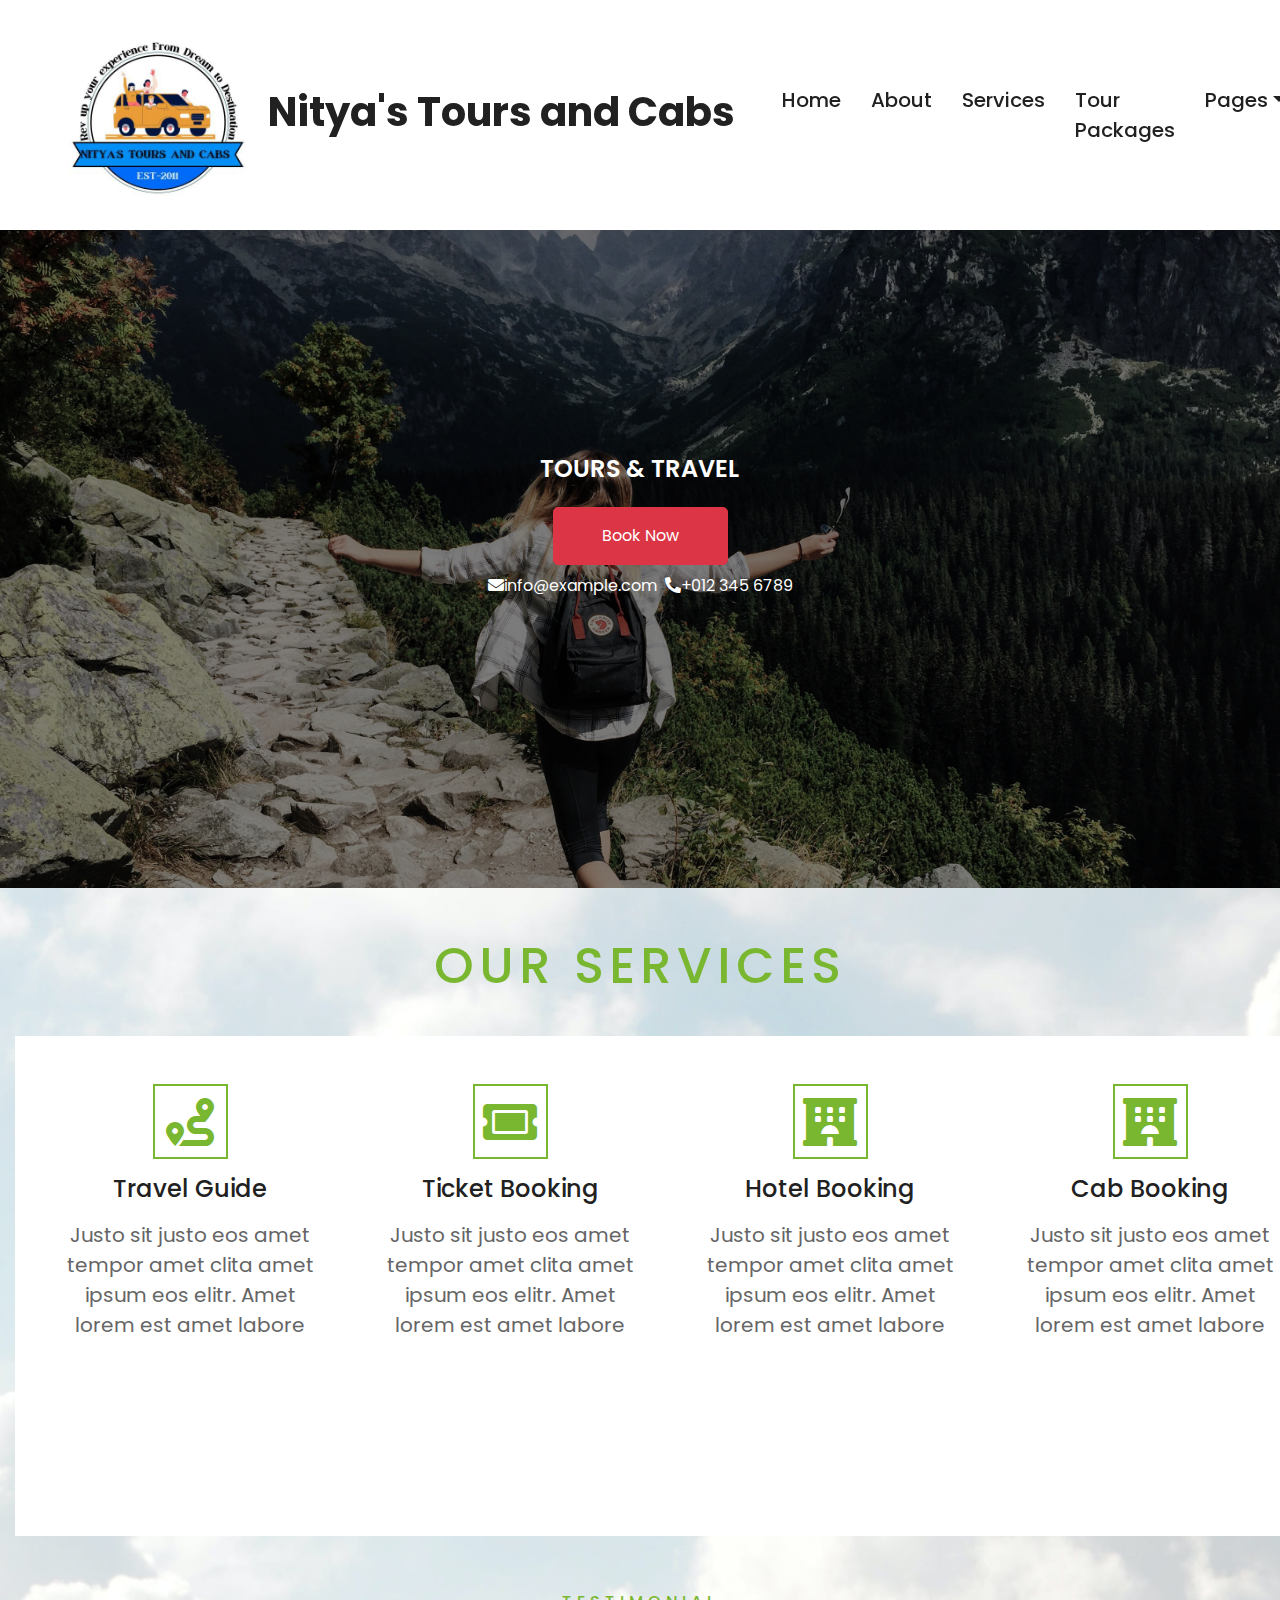
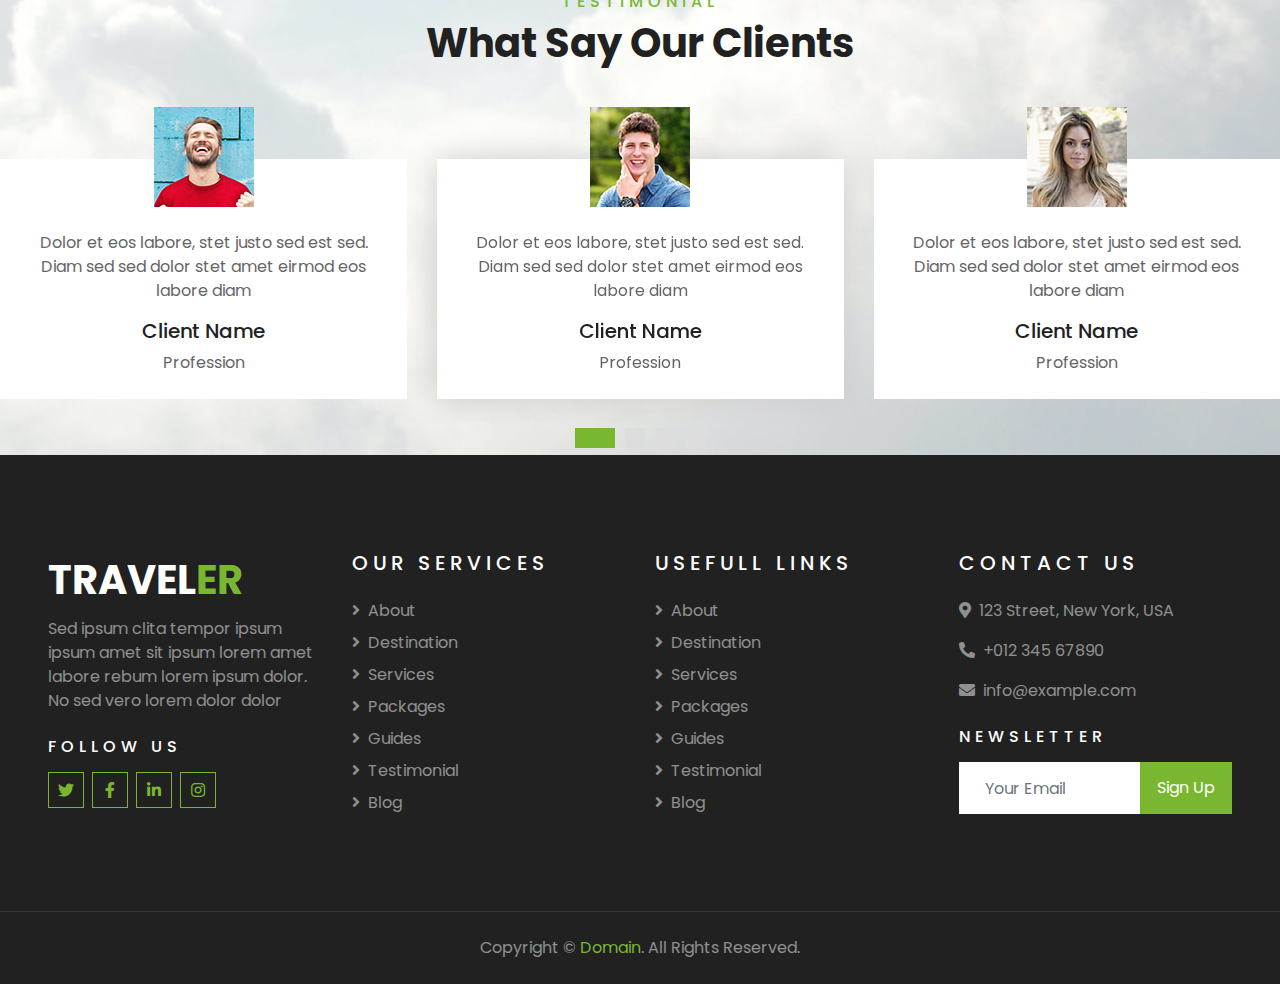
==== index.html @ 7ca75ef9 "first commit" ====
<!DOCTYPE html>
<html lang="en">

<head>
    <meta charset="utf-8">
    <title>TRAVELER - Free Travel Website Template</title>
    <meta content="width=device-width, initial-scale=1.0" name="viewport">
    <meta content="Free HTML Templates" name="keywords">
    <meta content="Free HTML Templates" name="description">

    <!-- Favicon -->
    <link href="img/favicon.ico" rel="icon">

    <!-- Google Web Fonts -->
    <link rel="preconnect" href="https://fonts.gstatic.com">
    <link href="https://fonts.googleapis.com/css2?family=Poppins:wght@400;500;600;700&display=swap" rel="stylesheet"> 

    <!-- Font Awesome -->
    <link href="https://cdnjs.cloudflare.com/ajax/libs/font-awesome/5.10.0/css/all.min.css" rel="stylesheet">

    <!-- Libraries Stylesheet -->
    <link href="lib/owlcarousel/assets/owl.carousel.min.css" rel="stylesheet">
    <link href="lib/tempusdominus/css/tempusdominus-bootstrap-4.min.css" rel="stylesheet" />

    <!-- Customized Bootstrap Stylesheet -->
    <link href="css/style.css" rel="stylesheet">
    <style>
        body {
            background-image: url('./img/bg\ 1.jpg'); /* Specify the URL of your image */
      background-size: cover; /* Cover the entire background */
      background-position: center; /* Center the background image */
      /* Optional: Set a background color as fallback */
      background-color: #f0f0f0;
        }
      </style>
    
</head>

<body>
    <!-- Topbar Start -->
  <!-- <div class="container-fluid bg-light pt-3 d-none d-lg-block">
        <div class="row">
            <div class="col-lg-6 text-center text-lg-left mb-2 mb-lg-0">
                <div class="d-inline-flex align-items-center">
                    <p><i class="fa fa-envelope"></i>&nbsp;&nbsp;info@example.com</p>
                    <p class="text-body px-3">|</p>
                    <p><i class="fa fa-phone-alt"></i>+012 345 6789</p>
                </div>
            </div>
            <div class="col-lg-6 text-center text-lg-right">
                <div class="d-inline-flex align-items-center">
                    <a class="text-primary px-3" href="">
                        <i class="fab fa-facebook-f"></i>
                    </a>
                    <a class="text-primary px-3" href="">
                        <i class="fab fa-twitter"></i>
                    </a>
                    <a class="text-primary px-3" href="">
                        <i class="fab fa-linkedin-in"></i>
                    </a>
                    <a class="text-primary px-3" href="">
                        <i class="fab fa-instagram"></i>
                    </a>
                    <a class="text-primary pl-3" href="">
                        <i class="fab fa-youtube"></i>
                    </a>
                </div>
            </div>
        </div>
    </div>-->
    <!-- Topbar End -->


    <!-- Navbar Start -->
    <div class="container-fluid position-relative nav-bar p-0">
        
        <div  style="z-index: 9;">
            <nav class="navbar navbar-expand-lg bg-light navbar-light shadow-lg py-3 py-lg-0 pl-3 pl-lg-5"  style="z-index: 9;">
                <a href="" class="navbar-brand">
                   
                    <h1 class="m-0 text-primary"><span class="text-dark"><img  src="img/nitya.jpg" width="220px" height="220px" alt="Image">Nitya's Tours and Cabs</h1>

                </a>
                <button type="button" class="navbar-toggler" data-toggle="collapse" data-target="#navbarCollapse">
                    <span class="navbar-toggler-icon"></span>
                </button>
                <div class="collapse navbar-collapse justify-content-between px-3" id="navbarCollapse">
                    <div class="navbar-nav ml-auto py-0">
                       
                        <a href="index.html" class="nav-item nav-link " style="font-size: 20px;">Home</a>

                        <a href="about.html" class="nav-item nav-link" style="font-size: 20px;">About</a>
                        <a href="service.html" class="nav-item nav-link"style="font-size: 20px;">Services</a>
                        <a href="package.html" class="nav-item nav-link"style="font-size: 20px;">Tour Packages</a>
                        <div class="nav-item dropdown">
                            <a href="#" class="nav-link dropdown-toggle" data-toggle="dropdown"style="font-size: 20px;">Pages</a>
                            <div class="dropdown-menu border-0 rounded-0 m-0">
                                <a href="blog.html" class="dropdown-item">Blog Grid</a>
                                <a href="single.html" class="dropdown-item">Blog Detail</a>
                                <a href="destination.html" class="dropdown-item">Destination</a>
                                <a href="guide.html" class="dropdown-item">Travel Guides</a>
                                <a href="testimonial.html" class="dropdown-item">Testimonial</a>
                            </div>
                        </div>
                        <a href="contact.html" class="nav-item nav-link"style="font-size: 20px;">Contact</a>
                    </div>
                </div>
            </nav>
        </div>
    </div>
    <!-- Navbar End -->


    <!-- Carousel Start -->
   
    <div id="header-carousel" class="carousel slide" data-ride="carousel">
        <div class="carousel-inner">
            <div class="carousel-item active" style="height: 700px;">
                <img class="w-100" src="img/pic abc.jpg" alt="Image">
                <div class="carousel-caption d-flex flex-column align-items-center justify-content-center">
                    <div class="p-3" style="max-width: 900px;">
                        <h4 class="text-white text-uppercase mb-md-3">Tours & Travel</h4>
                        <a href="" class="btn btn-danger py-md-3 px-md-5 mt-2" style="border-radius: 5px;">Book Now</a>
                        <p><i class="fa fa-envelope display-3"></i>info@example.com &nbsp;<i class="fa fa-phone-alt display-3A"></i>+012 345 6789</p>
                    </div>
                </div>
            </div>
        </div>
    </div>
    
    <!-- Carousel End -->


    <!-- Booking Start -->
    <!-- <div class="container-fluid booking mt-5 pb-5">
        <div class="container pb-5">
            <div class="bg-light shadow" style="padding: 30px;">
                <div class="row align-items-center" style="min-height: 60px;">
                    <div class="col-md-10">
                        <div class="row">
                            <div class="col-md-3">
                                <div class="mb-3 mb-md-0">
                                    <select class="custom-select px-4" style="height: 47px;">
                                        <option selected>Destination</option>
                                        <option value="1">Destination 1</option>
                                        <option value="2">Destination 1</option>
                                        <option value="3">Destination 1</option>
                                    </select>
                                </div>
                            </div>
                            <div class="col-md-3">
                                <div class="mb-3 mb-md-0">
                                    <div class="date" id="date1" data-target-input="nearest">
                                        <input type="text" class="form-control p-4 datetimepicker-input" placeholder="Depart Date" data-target="#date1" data-toggle="datetimepicker"/>
                                    </div>
                                </div>
                            </div>
                            <div class="col-md-3">
                                <div class="mb-3 mb-md-0">
                                    <div class="date" id="date2" data-target-input="nearest">
                                        <input type="text" class="form-control p-4 datetimepicker-input" placeholder="Return Date" data-target="#date2" data-toggle="datetimepicker"/>
                                    </div>
                                </div>
                            </div>
                            <div class="col-md-3">
                                <div class="mb-3 mb-md-0">
                                    <select class="custom-select px-4" style="height: 47px;">
                                        <option selected>Duration</option>
                                        <option value="1">Duration 1</option>
                                        <option value="2">Duration 1</option>
                                        <option value="3">Duration 1</option>
                                    </select>
                                </div>
                            </div>
                        </div>
                    </div>
                    <div class="col-md-2">
                        <button class="btn btn-primary btn-block" type="submit" style="height: 47px; margin-top: -2px;">Submit</button>
                    </div>
                </div>
            </div>
        </div>
    </div> -->
    <!-- Booking End -->


    <!-- About Start -->
    <!-- <div class="container-fluid py-5">
        <div class="container pt-5">
            <div class="row">
                <div class="col-lg-6" style="min-height: 500px;">
                    <div class="position-relative h-100">
                        <img class="position-absolute w-100 h-100" src="img/about.jpg" style="object-fit: cover;">
                    </div>
                </div>
                <div class="col-lg-6 pt-5 pb-lg-5">
                    <div class="about-text bg-white p-4 p-lg-5 my-lg-5">
                        <h6 class="text-primary text-uppercase" style="letter-spacing: 5px;">About Us</h6>
                        <h1 class="mb-3">We Provide Best Tour Packages In Your Budget</h1>
                        <p>Dolores lorem lorem ipsum sit et ipsum. Sadip sea amet diam dolore sed et. Sit rebum labore sit sit ut vero no sit. Et elitr stet dolor sed sit et sed ipsum et kasd ut. Erat duo eos et erat sed diam duo</p>
                        <div class="row mb-4">
                            <div class="col-6">
                                <img class="img-fluid" src="img/about-1.jpg" alt="">
                            </div>
                            <div class="col-6">
                                <img class="img-fluid" src="img/about-2.jpg" alt="">
                            </div>
                        </div>
                        <a href="" class="btn btn-primary mt-1">Book Now</a>
                    </div>
                </div>
            </div>
        </div>
    </div> -->
    <!-- About End -->


    <!-- Feature Start -->
    <!-- <div class="container-fluid pb-5">
        <div class="container pb-5">
            <div class="row">
                <div class="col-md-4">
                    <div class="d-flex mb-4 mb-lg-0">
                        <div class="d-flex flex-shrink-0 align-items-center justify-content-center bg-primary mr-3" style="height: 100px; width: 100px;">
                            <i class="fa fa-2x fa-money-check-alt text-white"></i>
                        </div>
                        <div class="d-flex flex-column">
                            <h5 class="">Competitive Pricing</h5>
                            <p class="m-0">Magna sit magna dolor duo dolor labore rebum amet elitr est diam sea</p>
                        </div>
                    </div>
                </div>
                <div class="col-md-4">
                    <div class="d-flex mb-4 mb-lg-0">
                        <div class="d-flex flex-shrink-0 align-items-center justify-content-center bg-primary mr-3" style="height: 100px; width: 100px;">
                            <i class="fa fa-2x fa-award text-white"></i>
                        </div>
                        <div class="d-flex flex-column">
                            <h5 class="">Best Services</h5>
                            <p class="m-0">Magna sit magna dolor duo dolor labore rebum amet elitr est diam sea</p>
                        </div>
                    </div>
                </div>
                <div class="col-md-4">
                    <div class="d-flex mb-4 mb-lg-0">
                        <div class="d-flex flex-shrink-0 align-items-center justify-content-center bg-primary mr-3" style="height: 100px; width: 100px;">
                            <i class="fa fa-2x fa-globe text-white"></i>
                        </div>
                        <div class="d-flex flex-column">
                            <h5 class="">Worldwide Coverage</h5>
                            <p class="m-0">Magna sit magna dolor duo dolor labore rebum amet elitr est diam sea</p>
                        </div>
                    </div>
                </div>
            </div>
        </div>
    </div> -->
    <!-- Feature End -->


    <!-- Destination Start -->
    

    <div class="container-fluid py-5">
        <div class="text-center mb-3 pb-3">
            <h6 class="text-primary text-uppercase" style="letter-spacing: 5px; font-size: 50px;">Our Services</h6>
        </div>
        <div class="row">
            <!-- Services Content Here -->
            <div class="col-lg-3 col-md-6 mb-2">
                <div class="service-item bg-white text-center mb-0 py-5 px-5" style="width: 350px; height: 500px;">
    
                
                    <i class="fa fa-route mx-auto mb-3" style="font-size: 48px;"></i>
                    <h5 class="mb-3" style="font-size: 24px;">Travel Guide</h5>
                    <p class="m-0" style="font-size: 20px;">Justo sit justo eos amet tempor amet clita amet ipsum eos elitr. Amet lorem est amet labore</p>
                </div>
            </div>
            
            
            <div class="col-lg-3 col-md-6 mb-2">
                <div class="service-item bg-white text-center mb-0 py-5 px-5" style="width: 350px; height: 500px;">
                    <i class="fa fa-2x fa-ticket-alt mx-auto mb-3"style="font-size: 48px;"></i>
                    <h5 class="mb-3" style="font-size: 24px;">Ticket Booking</h5>
    
                    <p class="m-0"style="font-size: 20px;">Justo sit justo eos amet tempor amet clita amet ipsum eos elitr. Amet lorem est amet labore</p>
                </div>
            </div>
            <div class="col-lg-3 col-md-6 mb-2">
                <div class="service-item bg-white text-center mb-0 py-5 px-5" style="width: 350px; height: 500px;">
                    <i class="fa fa-2x fa-hotel mx-auto mb-3"style="font-size: 48px;"></i>
                    <h5 class="mb-3" style="font-size: 24px;">Hotel Booking</h5>
                    <p class="m-0"style="font-size: 20px;">Justo sit justo eos amet tempor amet clita amet ipsum eos elitr. Amet lorem est amet labore</p>
                </div>
            </div>
            <div class="col-lg-3 col-md-6 mb-2">
                <div class="service-item bg-white text-center mb-0 py-5 px-5" style="width: 350px; height: 500px;">
                    <i class="fa fa-2x fa-hotel mx-auto mb-3"style="font-size: 48px;"></i>
                    <h5 class="mb-3"style="font-size: 24px;">Cab Booking</h5>
                    <p class="m-0"style="font-size: 20px;">Justo sit justo eos amet tempor amet clita amet ipsum eos elitr. Amet lorem est amet labore</p>
                </div>
            </div>
        </div>
    </div>
    
  
    
    <!-- Service End -->


    <!-- Packages Start -->
    <!-- <div class="container-fluid py-5">
        <div class="container pt-5 pb-3">
            <div class="text-center mb-3 pb-3">
                <h6 class="text-primary text-uppercase" style="letter-spacing: 5px;">Packages</h6>
                <h1>Pefect Tour Packages</h1>
            </div>
            <div class="row">
                <div class="col-lg-4 col-md-6 mb-4">
                    <div class="package-item bg-white mb-2">
                        <img class="img-fluid" src="img/package-1.jpg" alt="">
                        <div class="p-4">
                            <div class="d-flex justify-content-between mb-3">
                                <small class="m-0"><i class="fa fa-map-marker-alt text-primary mr-2"></i>Thailand</small>
                                <small class="m-0"><i class="fa fa-calendar-alt text-primary mr-2"></i>3 days</small>
                                <small class="m-0"><i class="fa fa-user text-primary mr-2"></i>2 Person</small>
                            </div>
                            <a class="h5 text-decoration-none" href="">Discover amazing places of the world with us</a>
                            <div class="border-top mt-4 pt-4">
                                <div class="d-flex justify-content-between">
                                    <h6 class="m-0"><i class="fa fa-star text-primary mr-2"></i>4.5 <small>(250)</small></h6>
                                    <h5 class="m-0">$350</h5>
                                </div>
                            </div>
                        </div>
                    </div>
                </div>
                <div class="col-lg-4 col-md-6 mb-4">
                    <div class="package-item bg-white mb-2">
                        <img class="img-fluid" src="img/package-2.jpg" alt="">
                        <div class="p-4">
                            <div class="d-flex justify-content-between mb-3">
                                <small class="m-0"><i class="fa fa-map-marker-alt text-primary mr-2"></i>Thailand</small>
                                <small class="m-0"><i class="fa fa-calendar-alt text-primary mr-2"></i>3 days</small>
                                <small class="m-0"><i class="fa fa-user text-primary mr-2"></i>2 Person</small>
                            </div>
                            <a class="h5 text-decoration-none" href="">Discover amazing places of the world with us</a>
                            <div class="border-top mt-4 pt-4">
                                <div class="d-flex justify-content-between">
                                    <h6 class="m-0"><i class="fa fa-star text-primary mr-2"></i>4.5 <small>(250)</small></h6>
                                    <h5 class="m-0">$350</h5>
                                </div>
                            </div>
                        </div>
                    </div>
                </div>
                <div class="col-lg-4 col-md-6 mb-4">
                    <div class="package-item bg-white mb-2">
                        <img class="img-fluid" src="img/package-3.jpg" alt="">
                        <div class="p-4">
                            <div class="d-flex justify-content-between mb-3">
                                <small class="m-0"><i class="fa fa-map-marker-alt text-primary mr-2"></i>Thailand</small>
                                <small class="m-0"><i class="fa fa-calendar-alt text-primary mr-2"></i>3 days</small>
                                <small class="m-0"><i class="fa fa-user text-primary mr-2"></i>2 Person</small>
                            </div>
                            <a class="h5 text-decoration-none" href="">Discover amazing places of the world with us</a>
                            <div class="border-top mt-4 pt-4">
                                <div class="d-flex justify-content-between">
                                    <h6 class="m-0"><i class="fa fa-star text-primary mr-2"></i>4.5 <small>(250)</small></h6>
                                    <h5 class="m-0">$350</h5>
                                </div>
                            </div>
                        </div>
                    </div>
                </div>
                <div class="col-lg-4 col-md-6 mb-4">
                    <div class="package-item bg-white mb-2">
                        <img class="img-fluid" src="img/package-4.jpg" alt="">
                        <div class="p-4">
                            <div class="d-flex justify-content-between mb-3">
                                <small class="m-0"><i class="fa fa-map-marker-alt text-primary mr-2"></i>Thailand</small>
                                <small class="m-0"><i class="fa fa-calendar-alt text-primary mr-2"></i>3 days</small>
                                <small class="m-0"><i class="fa fa-user text-primary mr-2"></i>2 Person</small>
                            </div>
                            <a class="h5 text-decoration-none" href="">Discover amazing places of the world with us</a>
                            <div class="border-top mt-4 pt-4">
                                <div class="d-flex justify-content-between">
                                    <h6 class="m-0"><i class="fa fa-star text-primary mr-2"></i>4.5 <small>(250)</small></h6>
                                    <h5 class="m-0">$350</h5>
                                </div>
                            </div>
                        </div>
                    </div>
                </div>
                <div class="col-lg-4 col-md-6 mb-4">
                    <div class="package-item bg-white mb-2">
                        <img class="img-fluid" src="img/package-5.jpg" alt="">
                        <div class="p-4">
                            <div class="d-flex justify-content-between mb-3">
                                <small class="m-0"><i class="fa fa-map-marker-alt text-primary mr-2"></i>Thailand</small>
                                <small class="m-0"><i class="fa fa-calendar-alt text-primary mr-2"></i>3 days</small>
                                <small class="m-0"><i class="fa fa-user text-primary mr-2"></i>2 Person</small>
                            </div>
                            <a class="h5 text-decoration-none" href="">Discover amazing places of the world with us</a>
                            <div class="border-top mt-4 pt-4">
                                <div class="d-flex justify-content-between">
                                    <h6 class="m-0"><i class="fa fa-star text-primary mr-2"></i>4.5 <small>(250)</small></h6>
                                    <h5 class="m-0">$350</h5>
                                </div>
                            </div>
                        </div>
                    </div>
                </div>
                <div class="col-lg-4 col-md-6 mb-4">
                    <div class="package-item bg-white mb-2">
                        <img class="img-fluid" src="img/package-6.jpg" alt="">
                        <div class="p-4">
                            <div class="d-flex justify-content-between mb-3">
                                <small class="m-0"><i class="fa fa-map-marker-alt text-primary mr-2"></i>Thailand</small>
                                <small class="m-0"><i class="fa fa-calendar-alt text-primary mr-2"></i>3 days</small>
                                <small class="m-0"><i class="fa fa-user text-primary mr-2"></i>2 Person</small>
                            </div>
                            <a class="h5 text-decoration-none" href="">Discover amazing places of the world with us</a>
                            <div class="border-top mt-4 pt-4">
                                <div class="d-flex justify-content-between">
                                    <h6 class="m-0"><i class="fa fa-star text-primary mr-2"></i>4.5 <small>(250)</small></h6>
                                    <h5 class="m-0">$350</h5>
                                </div>
                            </div>
                        </div>
                    </div>
                </div>
            </div>
        </div>
    </div> -->
    <!-- Packages End -->


    <!-- Registration Start -->
    <!-- <div class="container-fluid bg-registration py-5" style="margin: 90px 0;">
        <div class="container py-5">
            <div class="row align-items-center">
                <div class="col-lg-7 mb-5 mb-lg-0">
                    <div class="mb-4">
                        <h6 class="text-primary text-uppercase" style="letter-spacing: 5px;">Mega Offer</h6>
                        <h1 class="text-white"><span class="text-primary">30% OFF</span> For Honeymoon</h1>
                    </div>
                    <p class="text-white">Invidunt lorem justo sanctus clita. Erat lorem labore ea, justo dolor lorem ipsum ut sed eos,
                        ipsum et dolor kasd sit ea justo. Erat justo sed sed diam. Ea et erat ut sed diam sea ipsum est
                        dolor</p>
                    <ul class="list-inline text-white m-0">
                        <li class="py-2"><i class="fa fa-check text-primary mr-3"></i>Labore eos amet dolor amet diam</li>
                        <li class="py-2"><i class="fa fa-check text-primary mr-3"></i>Etsea et sit dolor amet ipsum</li>
                        <li class="py-2"><i class="fa fa-check text-primary mr-3"></i>Diam dolor diam elitripsum vero.</li>
                    </ul>
                </div>
                <div class="col-lg-5">
                    <div class="card border-0">
                        <div class="card-header bg-primary text-center p-4">
                            <h1 class="text-white m-0">Sign Up Now</h1>
                        </div>
                        <div class="card-body rounded-bottom bg-white p-5">
                            <form>
                                <div class="form-group">
                                    <input type="text" class="form-control p-4" placeholder="Your name" required="required" />
                                </div>
                                <div class="form-group">
                                    <input type="email" class="form-control p-4" placeholder="Your email" required="required" />
                                </div>
                                <div class="form-group">
                                    <select class="custom-select px-4" style="height: 47px;">
                                        <option selected>Select a destination</option>
                                        <option value="1">destination 1</option>
                                        <option value="2">destination 1</option>
                                        <option value="3">destination 1</option>
                                    </select>
                                </div>
                                <div>
                                    <button class="btn btn-primary btn-block py-3" type="submit">Sign Up Now</button>
                                </div>
                            </form>
                        </div>
                    </div>
                </div>
            </div>
        </div>
    </div> -->
    <!-- Registration End -->


    <!-- Team Start -->
    <!-- <div class="container-fluid py-5">
        <div class="container pt-5 pb-3">
            <div class="text-center mb-3 pb-3">
                <h6 class="text-primary text-uppercase" style="letter-spacing: 5px;">Guides</h6>
                <h1>Our Travel Guides</h1>
            </div>
            <div class="row">
                <div class="col-lg-3 col-md-4 col-sm-6 pb-2">
                    <div class="team-item bg-white mb-4">
                        <div class="team-img position-relative overflow-hidden">
                            <img class="img-fluid w-100" src="img/team-1.jpg" alt="">
                            <div class="team-social">
                                <a class="btn btn-outline-primary btn-square" href=""><i class="fab fa-twitter"></i></a>
                                <a class="btn btn-outline-primary btn-square" href=""><i class="fab fa-facebook-f"></i></a>
                                <a class="btn btn-outline-primary btn-square" href=""><i class="fab fa-instagram"></i></a>
                                <a class="btn btn-outline-primary btn-square" href=""><i class="fab fa-linkedin-in"></i></a>
                            </div>
                        </div>
                        <div class="text-center py-4">
                            <h5 class="text-truncate">Guide Name</h5>
                            <p class="m-0">Designation</p>
                        </div>
                    </div>
                </div>
                <div class="col-lg-3 col-md-4 col-sm-6 pb-2">
                    <div class="team-item bg-white mb-4">
                        <div class="team-img position-relative overflow-hidden">
                            <img class="img-fluid w-100" src="img/team-2.jpg" alt="">
                            <div class="team-social">
                                <a class="btn btn-outline-primary btn-square" href=""><i class="fab fa-twitter"></i></a>
                                <a class="btn btn-outline-primary btn-square" href=""><i class="fab fa-facebook-f"></i></a>
                                <a class="btn btn-outline-primary btn-square" href=""><i class="fab fa-instagram"></i></a>
                                <a class="btn btn-outline-primary btn-square" href=""><i class="fab fa-linkedin-in"></i></a>
                            </div>
                        </div>
                        <div class="text-center py-4">
                            <h5 class="text-truncate">Guide Name</h5>
                            <p class="m-0">Designation</p>
                        </div>
                    </div>
                </div>
                <div class="col-lg-3 col-md-4 col-sm-6 pb-2">
                    <div class="team-item bg-white mb-4">
                        <div class="team-img position-relative overflow-hidden">
                            <img class="img-fluid w-100" src="img/team-3.jpg" alt="">
                            <div class="team-social">
                                <a class="btn btn-outline-primary btn-square" href=""><i class="fab fa-twitter"></i></a>
                                <a class="btn btn-outline-primary btn-square" href=""><i class="fab fa-facebook-f"></i></a>
                                <a class="btn btn-outline-primary btn-square" href=""><i class="fab fa-instagram"></i></a>
                                <a class="btn btn-outline-primary btn-square" href=""><i class="fab fa-linkedin-in"></i></a>
                            </div>
                        </div>
                        <div class="text-center py-4">
                            <h5 class="text-truncate">Guide Name</h5>
                            <p class="m-0">Designation</p>
                        </div>
                    </div>
                </div>
                <div class="col-lg-3 col-md-4 col-sm-6 pb-2">
                    <div class="team-item bg-white mb-4">
                        <div class="team-img position-relative overflow-hidden">
                            <img class="img-fluid w-100" src="img/team-4.jpg" alt="">
                            <div class="team-social">
                                <a class="btn btn-outline-primary btn-square" href=""><i class="fab fa-twitter"></i></a>
                                <a class="btn btn-outline-primary btn-square" href=""><i class="fab fa-facebook-f"></i></a>
                                <a class="btn btn-outline-primary btn-square" href=""><i class="fab fa-instagram"></i></a>
                                <a class="btn btn-outline-primary btn-square" href=""><i class="fab fa-linkedin-in"></i></a>
                            </div>
                        </div>
                        <div class="text-center py-4">
                            <h5 class="text-truncate">Guide Name</h5>
                            <p class="m-0">Designation</p>
                        </div>
                    </div>
                </div>
            </div>
        </div>
    </div> -->
    <!-- Team End -->


    <!-- Testimonial Start -->
    <div class="text-center mb-3 pb-3">
        <h6 class="text-primary text-uppercase" style="letter-spacing: 5px;">Testimonial</h6>
        <h1>What Say Our Clients</h1>
    </div>
    <div class="owl-carousel testimonial-carousel">
        <div class="text-center pb-4">
            <img class="img-fluid mx-auto" src="img/testimonial-1.jpg" style="width: 100px; height: 100px;" >
            <div class="testimonial-text bg-white p-4 mt-n5">
                <p class="mt-5">Dolor et eos labore, stet justo sed est sed. Diam sed sed dolor stet amet eirmod eos labore diam
                </p>
                <h5 class="text-truncate">Client Name</h5>
                <span>Profession</span>
            </div>
        </div>
        <div class="text-center">
            <img class="img-fluid mx-auto" src="img/testimonial-2.jpg" style="width: 100px; height: 100px;" >
            <div class="testimonial-text bg-white p-4 mt-n5">
                <p class="mt-5">Dolor et eos labore, stet justo sed est sed. Diam sed sed dolor stet amet eirmod eos labore diam
                </p>
                <h5 class="text-truncate">Client Name</h5>
                <span>Profession</span>
            </div>
        </div>
        <div class="text-center">
            <img class="img-fluid mx-auto" src="img/testimonial-3.jpg" style="width: 100px; height: 100px;" >
            <div class="testimonial-text bg-white p-4 mt-n5">
                <p class="mt-5">Dolor et eos labore, stet justo sed est sed. Diam sed sed dolor stet amet eirmod eos labore diam
                </p>
                <h5 class="text-truncate">Client Name</h5>
                <span>Profession</span>
            </div>
        </div>
        <div class="text-center">
            <img class="img-fluid mx-auto" src="img/testimonial-4.jpg" style="width: 100px; height: 100px;" >
            <div class="testimonial-text bg-white p-4 mt-n5">
                <p class="mt-5">Dolor et eos labore, stet justo sed est sed. Diam sed sed dolor stet amet eirmod eos labore diam
                </p>
                <h5 class="text-truncate">Client Name</h5>
                <span>Profession</span>
            </div>
        </div>
    </div>
    
    <!-- Testimonial End -->


    <!-- Blog Start -->
    <!-- <div class="container-fluid py-5">
        <div class="container pt-5 pb-3">
            <div class="text-center mb-3 pb-3">
                <h6 class="text-primary text-uppercase" style="letter-spacing: 5px;">Our Blog</h6>
                <h1>Latest From Our Blog</h1>
            </div>
            <div class="row pb-3">
                <div class="col-lg-4 col-md-6 mb-4 pb-2">
                    <div class="blog-item">
                        <div class="position-relative">
                            <img class="img-fluid w-100" src="img/blog-1.jpg" alt="">
                            <div class="blog-date">
                                <h6 class="font-weight-bold mb-n1">01</h6>
                                <small class="text-white text-uppercase">Jan</small>
                            </div>
                        </div>
                        <div class="bg-white p-4">
                            <div class="d-flex mb-2">
                                <a class="text-primary text-uppercase text-decoration-none" href="">Admin</a>
                                <span class="text-primary px-2">|</span>
                                <a class="text-primary text-uppercase text-decoration-none" href="">Tours & Travel</a>
                            </div>
                            <a class="h5 m-0 text-decoration-none" href="">Dolor justo sea kasd lorem clita justo diam amet</a>
                        </div>
                    </div>
                </div>
                <div class="col-lg-4 col-md-6 mb-4 pb-2">
                    <div class="blog-item">
                        <div class="position-relative">
                            <img class="img-fluid w-100" src="img/blog-2.jpg" alt="">
                            <div class="blog-date">
                                <h6 class="font-weight-bold mb-n1">01</h6>
                                <small class="text-white text-uppercase">Jan</small>
                            </div>
                        </div>
                        <div class="bg-white p-4">
                            <div class="d-flex mb-2">
                                <a class="text-primary text-uppercase text-decoration-none" href="">Admin</a>
                                <span class="text-primary px-2">|</span>
                                <a class="text-primary text-uppercase text-decoration-none" href="">Tours & Travel</a>
                            </div>
                            <a class="h5 m-0 text-decoration-none" href="">Dolor justo sea kasd lorem clita justo diam amet</a>
                        </div>
                    </div>
                </div>
                <div class="col-lg-4 col-md-6 mb-4 pb-2">
                    <div class="blog-item">
                        <div class="position-relative">
                            <img class="img-fluid w-100" src="img/blog-3.jpg" alt="">
                            <div class="blog-date">
                                <h6 class="font-weight-bold mb-n1">01</h6>
                                <small class="text-white text-uppercase">Jan</small>
                            </div>
                        </div>
                        <div class="bg-white p-4">
                            <div class="d-flex mb-2">
                                <a class="text-primary text-uppercase text-decoration-none" href="">Admin</a>
                                <span class="text-primary px-2">|</span>
                                <a class="text-primary text-uppercase text-decoration-none" href="">Tours & Travel</a>
                            </div>
                            <a class="h5 m-0 text-decoration-none" href="">Dolor justo sea kasd lorem clita justo diam amet</a>
                        </div>
                    </div>
                </div>
            </div>
        </div>
    </div> -->
    <!-- Blog End -->


    <!-- Footer Start -->
    <div class="container-fluid bg-dark text-white-50 py-5 px-sm-3 px-lg-5 ">
        <div class="row pt-5">
            <div class="col-lg-3 col-md-6 mb-5">
                <a href="" class="navbar-brand">
                    <h1 class="text-primary"><span class="text-white">TRAVEL</span>ER</h1>
                </a>
                <p>Sed ipsum clita tempor ipsum ipsum amet sit ipsum lorem amet labore rebum lorem ipsum dolor. No sed vero lorem dolor dolor</p>
                <h6 class="text-white text-uppercase mt-4 mb-3" style="letter-spacing: 5px;">Follow Us</h6>
                <div class="d-flex justify-content-start">
                    <a class="btn btn-outline-primary btn-square mr-2" href="#"><i class="fab fa-twitter"></i></a>
                    <a class="btn btn-outline-primary btn-square mr-2" href="#"><i class="fab fa-facebook-f"></i></a>
                    <a class="btn btn-outline-primary btn-square mr-2" href="#"><i class="fab fa-linkedin-in"></i></a>
                    <a class="btn btn-outline-primary btn-square" href="#"><i class="fab fa-instagram"></i></a>
                </div>
            </div>
            <div class="col-lg-3 col-md-6 mb-5">
                <h5 class="text-white text-uppercase mb-4" style="letter-spacing: 5px;">Our Services</h5>
                <div class="d-flex flex-column justify-content-start">
                    <a class="text-white-50 mb-2" href="#"><i class="fa fa-angle-right mr-2"></i>About</a>
                    <a class="text-white-50 mb-2" href="#"><i class="fa fa-angle-right mr-2"></i>Destination</a>
                    <a class="text-white-50 mb-2" href="#"><i class="fa fa-angle-right mr-2"></i>Services</a>
                    <a class="text-white-50 mb-2" href="#"><i class="fa fa-angle-right mr-2"></i>Packages</a>
                    <a class="text-white-50 mb-2" href="#"><i class="fa fa-angle-right mr-2"></i>Guides</a>
                    <a class="text-white-50 mb-2" href="#"><i class="fa fa-angle-right mr-2"></i>Testimonial</a>
                    <a class="text-white-50" href="#"><i class="fa fa-angle-right mr-2"></i>Blog</a>
                </div>
            </div>
            <div class="col-lg-3 col-md-6 mb-5">
                <h5 class="text-white text-uppercase mb-4" style="letter-spacing: 5px;">Usefull Links</h5>
                <div class="d-flex flex-column justify-content-start">
                    <a class="text-white-50 mb-2" href="#"><i class="fa fa-angle-right mr-2"></i>About</a>
                    <a class="text-white-50 mb-2" href="#"><i class="fa fa-angle-right mr-2"></i>Destination</a>
                    <a class="text-white-50 mb-2" href="#"><i class="fa fa-angle-right mr-2"></i>Services</a>
                    <a class="text-white-50 mb-2" href="#"><i class="fa fa-angle-right mr-2"></i>Packages</a>
                    <a class="text-white-50 mb-2" href="#"><i class="fa fa-angle-right mr-2"></i>Guides</a>
                    <a class="text-white-50 mb-2" href="#"><i class="fa fa-angle-right mr-2"></i>Testimonial</a>
                    <a class="text-white-50" href="#"><i class="fa fa-angle-right mr-2"></i>Blog</a>
                </div>
            </div>
            <div class="col-lg-3 col-md-6 mb-5">
                <h5 class="text-white text-uppercase mb-4" style="letter-spacing: 5px;">Contact Us</h5>
                <p><i class="fa fa-map-marker-alt mr-2"></i>123 Street, New York, USA</p>
                <p><i class="fa fa-phone-alt mr-2"></i>+012 345 67890</p>
                <p><i class="fa fa-envelope mr-2"></i>info@example.com</p>
                <h6 class="text-white text-uppercase mt-4 mb-3" style="letter-spacing: 5px;">Newsletter</h6>
                <div class="w-100">
                    <div class="input-group">
                        <input type="text" class="form-control border-light" style="padding: 25px;" placeholder="Your Email">
                        <div class="input-group-append">
                            <button class="btn btn-primary px-3">Sign Up</button>
                        </div>
                    </div>
                </div>
            </div>
        </div>
    </div>
    <div class="container-fluid bg-dark text-white border-top py-4 px-sm-3 px-md-5" style="border-color: rgba(256, 256, 256, .1) !important;">
        <div class="row">
            <div class="col-lg-12 text-center text-md-left mb-3 mb-md-0">
                <p class="m-0 text-white-50 text-center">Copyright &copy; <a href="#">Domain</a>. All Rights Reserved.</a>
                </p>
            </div>
            <!-- <div class="col-lg-6 text-center text-md-right">
                <p class="m-0 text-white-50">Designed by <a href="https://htmlcodex.com">RKC</a>
                </p>
            </div> -->
        </div>
    </div>
    <!-- Footer End -->


    <!-- Back to Top -->
    <a href="#" class="btn btn-lg btn-primary btn-lg-square back-to-top"><i class="fa fa-angle-double-up"></i></a>


    <!-- JavaScript Libraries -->
    <script src="https://code.jquery.com/jquery-3.4.1.min.js"></script>
    <script src="https://stackpath.bootstrapcdn.com/bootstrap/4.4.1/js/bootstrap.bundle.min.js"></script>
    <script src="lib/easing/easing.min.js"></script>
    <script src="lib/owlcarousel/owl.carousel.min.js"></script>
    <script src="lib/tempusdominus/js/moment.min.js"></script>
    <script src="lib/tempusdominus/js/moment-timezone.min.js"></script>
    <script src="lib/tempusdominus/js/tempusdominus-bootstrap-4.min.js"></script>

    <!-- Contact Javascript File -->
    <script src="mail/jqBootstrapValidation.min.js"></script>
    <script src="mail/contact.js"></script>

    <!-- Template Javascript -->
    <script src="js/main.js"></script>
</body>

</html>
---- css/style.css ----
/******* Bootstrap Theming ********/
/*!
 * Bootstrap v4.5.3 (https://getbootstrap.com/)
 * Copyright 2011-2020 The Bootstrap Authors
 * Copyright 2011-2020 Twitter, Inc.
 * Licensed under MIT (https://github.com/twbs/bootstrap/blob/main/LICENSE)
 */
:root {
  --blue: #007bff;
  --indigo: #6610f2;
  --purple: #6f42c1;
  --pink: #e83e8c;
  --red: #dc3545;
  --orange: #fd7e14;
  --yellow: #ffc107;
  --green: #28a745;
  --teal: #20c997;
  --cyan: #17a2b8;
  --white: #fff;
  --gray: #6c757d;
  --gray-dark: #343a40;
  --primary: #7AB730;
  --secondary: #f4faec;
  --success: #28a745;
  --info: #17a2b8;
  --warning: #ffc107;
  --danger: #dc3545;
  --light: #FFFFFF;
  --dark: #212121;
  --breakpoint-xs: 0;
  --breakpoint-sm: 576px;
  --breakpoint-md: 768px;
  --breakpoint-lg: 992px;
  --breakpoint-xl: 1200px;
  --font-family-sans-serif: "Poppins", sans-serif;
  --font-family-monospace: SFMono-Regular, Menlo, Monaco, Consolas, "Liberation Mono", "Courier New", monospace;
}

*,
*::before,
*::after {
  box-sizing: border-box;
}

html {
  font-family: sans-serif;
  line-height: 1.15;
  -webkit-text-size-adjust: 100%;
  -webkit-tap-highlight-color: rgba(0, 0, 0, 0);
}

article, aside, figcaption, figure, footer, header, hgroup, main, nav, section {
  display: block;
}

body {
  margin: 0;
  font-family: "Poppins", sans-serif;
  font-size: 1rem;
  font-weight: 400;
  line-height: 1.5;
  color: #656565;
  text-align: left;
  background-color: #F3F3F3;
}

[tabindex="-1"]:focus:not(:focus-visible) {
  outline: 0 !important;
}

hr {
  box-sizing: content-box;
  height: 0;
  overflow: visible;
}

h1, h2, h3, h4, h5, h6 {
  margin-top: 0;
  margin-bottom: 0.5rem;
}

p {
  margin-top: 0;
  margin-bottom: 1rem;
}

abbr[title],
abbr[data-original-title] {
  text-decoration: underline;
  text-decoration: underline dotted;
  cursor: help;
  border-bottom: 0;
  text-decoration-skip-ink: none;
}

address {
  margin-bottom: 1rem;
  font-style: normal;
  line-height: inherit;
}

ol,
ul,
dl {
  margin-top: 0;
  margin-bottom: 1rem;
}

ol ol,
ul ul,
ol ul,
ul ol {
  margin-bottom: 0;
}

dt {
  font-weight: 700;
}

dd {
  margin-bottom: .5rem;
  margin-left: 0;
}

blockquote {
  margin: 0 0 1rem;
}

b,
strong {
  font-weight: bolder;
}

small {
  font-size: 80%;
}

sub,
sup {
  position: relative;
  font-size: 75%;
  line-height: 0;
  vertical-align: baseline;
}

sub {
  bottom: -.25em;
}

sup {
  top: -.5em;
}

a {
  color: #7AB730;
  text-decoration: none;
  background-color: transparent;
}

a:hover {
  color: #527a20;
  text-decoration: underline;
}

a:not([href]):not([class]) {
  color: inherit;
  text-decoration: none;
}

a:not([href]):not([class]):hover {
  color: inherit;
  text-decoration: none;
}

pre,
code,
kbd,
samp {
  font-family: SFMono-Regular, Menlo, Monaco, Consolas, "Liberation Mono", "Courier New", monospace;
  font-size: 1em;
}

pre {
  margin-top: 0;
  margin-bottom: 1rem;
  overflow: auto;
  -ms-overflow-style: scrollbar;
}

figure {
  margin: 0 0 1rem;
}

img {
  vertical-align: middle;
  border-style: none;
}

svg {
  overflow: hidden;
  vertical-align: middle;
}

table {
  border-collapse: collapse;
}

caption {
  padding-top: 0.75rem;
  padding-bottom: 0.75rem;
  color: #6c757d;
  text-align: left;
  caption-side: bottom;
}

th {
  text-align: inherit;
  text-align: -webkit-match-parent;
}

label {
  display: inline-block;
  margin-bottom: 0.5rem;
}

button {
  border-radius: 0;
}

button:focus {
  outline: 1px dotted;
  outline: 5px auto -webkit-focus-ring-color;
}

input,
button,
select,
optgroup,
textarea {
  margin: 0;
  font-family: inherit;
  font-size: inherit;
  line-height: inherit;
}

button,
input {
  overflow: visible;
}

button,
select {
  text-transform: none;
}

[role="button"] {
  cursor: pointer;
}

select {
  word-wrap: normal;
}

button,
[type="button"],
[type="reset"],
[type="submit"] {
  -webkit-appearance: button;
}

button:not(:disabled),
[type="button"]:not(:disabled),
[type="reset"]:not(:disabled),
[type="submit"]:not(:disabled) {
  cursor: pointer;
}

button::-moz-focus-inner,
[type="button"]::-moz-focus-inner,
[type="reset"]::-moz-focus-inner,
[type="submit"]::-moz-focus-inner {
  padding: 0;
  border-style: none;
}

input[type="radio"],
input[type="checkbox"] {
  box-sizing: border-box;
  padding: 0;
}

textarea {
  overflow: auto;
  resize: vertical;
}

fieldset {
  min-width: 0;
  padding: 0;
  margin: 0;
  border: 0;
}

legend {
  display: block;
  width: 100%;
  max-width: 100%;
  padding: 0;
  margin-bottom: .5rem;
  font-size: 1.5rem;
  line-height: inherit;
  color: inherit;
  white-space: normal;
}

@media (max-width: 1200px) {
  legend {
    font-size: calc(1.275rem + 0.3vw) ;
  }
}

progress {
  vertical-align: baseline;
}

[type="number"]::-webkit-inner-spin-button,
[type="number"]::-webkit-outer-spin-button {
  height: auto;
}

[type="search"] {
  outline-offset: -2px;
  -webkit-appearance: none;
}

[type="search"]::-webkit-search-decoration {
  -webkit-appearance: none;
}

::-webkit-file-upload-button {
  font: inherit;
  -webkit-appearance: button;
}

output {
  display: inline-block;
}

summary {
  display: list-item;
  cursor: pointer;
}

template {
  display: none;
}

[hidden] {
  display: none !important;
}

h1, h2, h3, h4, h5, h6,
.h1, .h2, .h3, .h4, .h5, .h6 {
  margin-bottom: 0.5rem;
  font-weight: 500;
  line-height: 1.2;
  color: #212121;
}

h1, .h1 {
  font-size: 2.5rem;
}

@media (max-width: 1200px) {
  h1, .h1 {
    font-size: calc(1.375rem + 1.5vw) ;
  }
}

h2, .h2 {
  font-size: 2rem;
}

@media (max-width: 1200px) {
  h2, .h2 {
    font-size: calc(1.325rem + 0.9vw) ;
  }
}

h3, .h3 {
  font-size: 1.75rem;
}

@media (max-width: 1200px) {
  h3, .h3 {
    font-size: calc(1.3rem + 0.6vw) ;
  }
}

h4, .h4 {
  font-size: 1.5rem;
}

@media (max-width: 1200px) {
  h4, .h4 {
    font-size: calc(1.275rem + 0.3vw) ;
  }
}

h5, .h5 {
  font-size: 1.25rem;
}

h6, .h6 {
  font-size: 1rem;
}

.lead {
  font-size: 1.25rem;
  font-weight: 300;
}

.display-1 {
  font-size: 6rem;
  font-weight: 300;
  line-height: 1.2;
}

@media (max-width: 1200px) {
  .display-1 {
    font-size: calc(1.725rem + 5.7vw) ;
  }
}

.display-2 {
  font-size: 5.5rem;
  font-weight: 300;
  line-height: 1.2;
}

@media (max-width: 1200px) {
  .display-2 {
    font-size: calc(1.675rem + 5.1vw) ;
  }
}

.display-3 {
  line-height:2.5;
  margin-bottom: 0px;
}

/*@media (max-width: 1200px) {
  .display-3 {
    font-size: calc(1.575rem + 3.9vw) ;
  }
}*/


.display-4 {
  font-size: 3.5rem;
  font-weight: 300;
  line-height: 1.2;
}

@media (max-width: 1200px) {
  .display-4 {
    font-size: calc(1.475rem + 2.7vw) ;
  }
}

hr {
  margin-top: 1rem;
  margin-bottom: 1rem;
  border: 0;
  border-top: 1px solid rgba(0, 0, 0, 0.1);
}

small,
.small {
  font-size: 80%;
  font-weight: 400;
}

mark,
.mark {
  padding: 0.2em;
  background-color: #fcf8e3;
}

.list-unstyled {
  padding-left: 0;
  list-style: none;
}

.list-inline {
  padding-left: 0;
  list-style: none;
}

.list-inline-item {
  display: inline-block;
}

.list-inline-item:not(:last-child) {
  margin-right: 0.5rem;
}

.initialism {
  font-size: 90%;
  text-transform: uppercase;
}

.blockquote {
  margin-bottom: 1rem;
  font-size: 1.25rem;
}

.blockquote-footer {
  display: block;
  font-size: 80%;
  color: #6c757d;
}

.blockquote-footer::before {
  content: "\2014\00A0";
}

.img-fluid {
  max-width: 100%;
  height: auto;
}

.img-thumbnail {
  padding: 0.25rem;
  background-color: #F3F3F3;
  border: 1px solid #dee2e6;
  max-width: 100%;
  height: auto;
}

.figure {
  display: inline-block;
}

.figure-img {
  margin-bottom: 0.5rem;
  line-height: 1;
}

.figure-caption {
  font-size: 90%;
  color: #6c757d;
}

code {
  font-size: 87.5%;
  color: #e83e8c;
  word-wrap: break-word;
}

a > code {
  color: inherit;
}

kbd {
  padding: 0.2rem 0.4rem;
  font-size: 87.5%;
  color: #fff;
  background-color: #212529;
}

kbd kbd {
  padding: 0;
  font-size: 100%;
  font-weight: 700;
}

pre {
  display: block;
  font-size: 87.5%;
  color: #212529;
}

pre code {
  font-size: inherit;
  color: inherit;
  word-break: normal;
}

.pre-scrollable {
  max-height: 340px;
  overflow-y: scroll;
}

.container,
.container-fluid,
.container-sm,
.container-md,
.container-lg,
.container-xl {
  width: 100%;
  padding-right: 15px;
  padding-left: 15px;
  margin-right: auto;
  margin-left: auto;
}

@media (min-width: 576px) {
  .container, .container-sm {
    max-width: 540px;
  }
}

@media (min-width: 768px) {
  .container, .container-sm, .container-md {
    max-width: 720px;
  }
}

@media (min-width: 992px) {
  .container, .container-sm, .container-md, .container-lg {
    max-width: 960px;
  }
}

@media (min-width: 1200px) {
  .container, .container-sm, .container-md, .container-lg, .container-xl {
    max-width: 1140px;
  }
}

.row {
  display: flex;
  flex-wrap: wrap;
  margin-right: -15px;
  margin-left: -15px;
}

.no-gutters {
  margin-right: 0;
  margin-left: 0;
}

.no-gutters > .col,
.no-gutters > [class*="col-"] {
  padding-right: 0;
  padding-left: 0;
}

.col-1, .col-2, .col-3, .col-4, .col-5, .col-6, .col-7, .col-8, .col-9, .col-10, .col-11, .col-12, .col,
.col-auto, .col-sm-1, .col-sm-2, .col-sm-3, .col-sm-4, .col-sm-5, .col-sm-6, .col-sm-7, .col-sm-8, .col-sm-9, .col-sm-10, .col-sm-11, .col-sm-12, .col-sm,
.col-sm-auto, .col-md-1, .col-md-2, .col-md-3, .col-md-4, .col-md-5, .col-md-6, .col-md-7, .col-md-8, .col-md-9, .col-md-10, .col-md-11, .col-md-12, .col-md,
.col-md-auto, .col-lg-1, .col-lg-2, .col-lg-3, .col-lg-4, .col-lg-5, .col-lg-6, .col-lg-7, .col-lg-8, .col-lg-9, .col-lg-10, .col-lg-11, .col-lg-12, .col-lg,
.col-lg-auto, .col-xl-1, .col-xl-2, .col-xl-3, .col-xl-4, .col-xl-5, .col-xl-6, .col-xl-7, .col-xl-8, .col-xl-9, .col-xl-10, .col-xl-11, .col-xl-12, .col-xl,
.col-xl-auto {
  position: relative;
  width: 100%;
  padding-right: 15px;
  padding-left: 15px;
}

.col {
  flex-basis: 0;
  flex-grow: 1;
  max-width: 100%;
}

.row-cols-1 > * {
  flex: 0 0 100%;
  max-width: 100%;
}

.row-cols-2 > * {
  flex: 0 0 50%;
  max-width: 50%;
}

.row-cols-3 > * {
  flex: 0 0 33.33333%;
  max-width: 33.33333%;
}

.row-cols-4 > * {
  flex: 0 0 25%;
  max-width: 25%;
}

.row-cols-5 > * {
  flex: 0 0 20%;
  max-width: 20%;
}

.row-cols-6 > * {
  flex: 0 0 16.66667%;
  max-width: 16.66667%;
}

.col-auto {
  flex: 0 0 auto;
  width: auto;
  max-width: 100%;
}

.col-1 {
  flex: 0 0 8.33333%;
  max-width: 8.33333%;
}

.col-2 {
  flex: 0 0 16.66667%;
  max-width: 16.66667%;
}

.col-3 {
  flex: 0 0 25%;
  max-width: 25%;
}

.col-4 {
  flex: 0 0 33.33333%;
  max-width: 33.33333%;
}

.col-5 {
  flex: 0 0 41.66667%;
  max-width: 41.66667%;
}

.col-6 {
  flex: 0 0 50%;
  max-width: 50%;
}

.col-7 {
  flex: 0 0 58.33333%;
  max-width: 58.33333%;
}

.col-8 {
  flex: 0 0 66.66667%;
  max-width: 66.66667%;
}

.col-9 {
  flex: 0 0 75%;
  max-width: 75%;
}

.col-10 {
  flex: 0 0 83.33333%;
  max-width: 83.33333%;
}

.col-11 {
  flex: 0 0 91.66667%;
  max-width: 91.66667%;
}

.col-12 {
  flex: 0 0 100%;
  max-width: 100%;
}

.order-first {
  order: -1;
}

.order-last {
  order: 13;
}

.order-0 {
  order: 0;
}

.order-1 {
  order: 1;
}

.order-2 {
  order: 2;
}

.order-3 {
  order: 3;
}

.order-4 {
  order: 4;
}

.order-5 {
  order: 5;
}

.order-6 {
  order: 6;
}

.order-7 {
  order: 7;
}

.order-8 {
  order: 8;
}

.order-9 {
  order: 9;
}

.order-10 {
  order: 10;
}

.order-11 {
  order: 11;
}

.order-12 {
  order: 12;
}

.offset-1 {
  margin-left: 8.33333%;
}

.offset-2 {
  margin-left: 16.66667%;
}

.offset-3 {
  margin-left: 25%;
}

.offset-4 {
  margin-left: 33.33333%;
}

.offset-5 {
  margin-left: 41.66667%;
}

.offset-6 {
  margin-left: 50%;
}

.offset-7 {
  margin-left: 58.33333%;
}

.offset-8 {
  margin-left: 66.66667%;
}

.offset-9 {
  margin-left: 75%;
}

.offset-10 {
  margin-left: 83.33333%;
}

.offset-11 {
  margin-left: 91.66667%;
}

@media (min-width: 576px) {
  .col-sm {
    flex-basis: 0;
    flex-grow: 1;
    max-width: 100%;
  }
  .row-cols-sm-1 > * {
    flex: 0 0 100%;
    max-width: 100%;
  }
  .row-cols-sm-2 > * {
    flex: 0 0 50%;
    max-width: 50%;
  }
  .row-cols-sm-3 > * {
    flex: 0 0 33.33333%;
    max-width: 33.33333%;
  }
  .row-cols-sm-4 > * {
    flex: 0 0 25%;
    max-width: 25%;
  }
  .row-cols-sm-5 > * {
    flex: 0 0 20%;
    max-width: 20%;
  }
  .row-cols-sm-6 > * {
    flex: 0 0 16.66667%;
    max-width: 16.66667%;
  }
  .col-sm-auto {
    flex: 0 0 auto;
    width: auto;
    max-width: 100%;
  }
  .col-sm-1 {
    flex: 0 0 8.33333%;
    max-width: 8.33333%;
  }
  .col-sm-2 {
    flex: 0 0 16.66667%;
    max-width: 16.66667%;
  }
  .col-sm-3 {
    flex: 0 0 25%;
    max-width: 25%;
  }
  .col-sm-4 {
    flex: 0 0 33.33333%;
    max-width: 33.33333%;
  }
  .col-sm-5 {
    flex: 0 0 41.66667%;
    max-width: 41.66667%;
  }
  .col-sm-6 {
    flex: 0 0 50%;
    max-width: 50%;
  }
  .col-sm-7 {
    flex: 0 0 58.33333%;
    max-width: 58.33333%;
  }
  .col-sm-8 {
    flex: 0 0 66.66667%;
    max-width: 66.66667%;
  }
  .col-sm-9 {
    flex: 0 0 75%;
    max-width: 75%;
  }
  .col-sm-10 {
    flex: 0 0 83.33333%;
    max-width: 83.33333%;
  }
  .col-sm-11 {
    flex: 0 0 91.66667%;
    max-width: 91.66667%;
  }
  .col-sm-12 {
    flex: 0 0 100%;
    max-width: 100%;
  }
  .order-sm-first {
    order: -1;
  }
  .order-sm-last {
    order: 13;
  }
  .order-sm-0 {
    order: 0;
  }
  .order-sm-1 {
    order: 1;
  }
  .order-sm-2 {
    order: 2;
  }
  .order-sm-3 {
    order: 3;
  }
  .order-sm-4 {
    order: 4;
  }
  .order-sm-5 {
    order: 5;
  }
  .order-sm-6 {
    order: 6;
  }
  .order-sm-7 {
    order: 7;
  }
  .order-sm-8 {
    order: 8;
  }
  .order-sm-9 {
    order: 9;
  }
  .order-sm-10 {
    order: 10;
  }
  .order-sm-11 {
    order: 11;
  }
  .order-sm-12 {
    order: 12;
  }
  .offset-sm-0 {
    margin-left: 0;
  }
  .offset-sm-1 {
    margin-left: 8.33333%;
  }
  .offset-sm-2 {
    margin-left: 16.66667%;
  }
  .offset-sm-3 {
    margin-left: 25%;
  }
  .offset-sm-4 {
    margin-left: 33.33333%;
  }
  .offset-sm-5 {
    margin-left: 41.66667%;
  }
  .offset-sm-6 {
    margin-left: 50%;
  }
  .offset-sm-7 {
    margin-left: 58.33333%;
  }
  .offset-sm-8 {
    margin-left: 66.66667%;
  }
  .offset-sm-9 {
    margin-left: 75%;
  }
  .offset-sm-10 {
    margin-left: 83.33333%;
  }
  .offset-sm-11 {
    margin-left: 91.66667%;
  }
}

@media (min-width: 768px) {
  .col-md {
    flex-basis: 0;
    flex-grow: 1;
    max-width: 100%;
  }
  .row-cols-md-1 > * {
    flex: 0 0 100%;
    max-width: 100%;
  }
  .row-cols-md-2 > * {
    flex: 0 0 50%;
    max-width: 50%;
  }
  .row-cols-md-3 > * {
    flex: 0 0 33.33333%;
    max-width: 33.33333%;
  }
  .row-cols-md-4 > * {
    flex: 0 0 25%;
    max-width: 25%;
  }
  .row-cols-md-5 > * {
    flex: 0 0 20%;
    max-width: 20%;
  }
  .row-cols-md-6 > * {
    flex: 0 0 16.66667%;
    max-width: 16.66667%;
  }
  .col-md-auto {
    flex: 0 0 auto;
    width: auto;
    max-width: 100%;
  }
  .col-md-1 {
    flex: 0 0 8.33333%;
    max-width: 8.33333%;
  }
  .col-md-2 {
    flex: 0 0 16.66667%;
    max-width: 16.66667%;
  }
  .col-md-3 {
    flex: 0 0 25%;
    max-width: 25%;
  }
  .col-md-4 {
    flex: 0 0 33.33333%;
    max-width: 33.33333%;
  }
  .col-md-5 {
    flex: 0 0 41.66667%;
    max-width: 41.66667%;
  }
  .col-md-6 {
    flex: 0 0 50%;
    max-width: 50%;
  }
  .col-md-7 {
    flex: 0 0 58.33333%;
    max-width: 58.33333%;
  }
  .col-md-8 {
    flex: 0 0 66.66667%;
    max-width: 66.66667%;
  }
  .col-md-9 {
    flex: 0 0 75%;
    max-width: 75%;
  }
  .col-md-10 {
    flex: 0 0 83.33333%;
    max-width: 83.33333%;
  }
  .col-md-11 {
    flex: 0 0 91.66667%;
    max-width: 91.66667%;
  }
  .col-md-12 {
    flex: 0 0 100%;
    max-width: 100%;
  }
  .order-md-first {
    order: -1;
  }
  .order-md-last {
    order: 13;
  }
  .order-md-0 {
    order: 0;
  }
  .order-md-1 {
    order: 1;
  }
  .order-md-2 {
    order: 2;
  }
  .order-md-3 {
    order: 3;
  }
  .order-md-4 {
    order: 4;
  }
  .order-md-5 {
    order: 5;
  }
  .order-md-6 {
    order: 6;
  }
  .order-md-7 {
    order: 7;
  }
  .order-md-8 {
    order: 8;
  }
  .order-md-9 {
    order: 9;
  }
  .order-md-10 {
    order: 10;
  }
  .order-md-11 {
    order: 11;
  }
  .order-md-12 {
    order: 12;
  }
  .offset-md-0 {
    margin-left: 0;
  }
  .offset-md-1 {
    margin-left: 8.33333%;
  }
  .offset-md-2 {
    margin-left: 16.66667%;
  }
  .offset-md-3 {
    margin-left: 25%;
  }
  .offset-md-4 {
    margin-left: 33.33333%;
  }
  .offset-md-5 {
    margin-left: 41.66667%;
  }
  .offset-md-6 {
    margin-left: 50%;
  }
  .offset-md-7 {
    margin-left: 58.33333%;
  }
  .offset-md-8 {
    margin-left: 66.66667%;
  }
  .offset-md-9 {
    margin-left: 75%;
  }
  .offset-md-10 {
    margin-left: 83.33333%;
  }
  .offset-md-11 {
    margin-left: 91.66667%;
  }
}

@media (min-width: 992px) {
  .col-lg {
    flex-basis: 0;
    flex-grow: 1;
    max-width: 100%;
  }
  .row-cols-lg-1 > * {
    flex: 0 0 100%;
    max-width: 100%;
  }
  .row-cols-lg-2 > * {
    flex: 0 0 50%;
    max-width: 50%;
  }
  .row-cols-lg-3 > * {
    flex: 0 0 33.33333%;
    max-width: 33.33333%;
  }
  .row-cols-lg-4 > * {
    flex: 0 0 25%;
    max-width: 25%;
  }
  .row-cols-lg-5 > * {
    flex: 0 0 20%;
    max-width: 20%;
  }
  .row-cols-lg-6 > * {
    flex: 0 0 16.66667%;
    max-width: 16.66667%;
  }
  .col-lg-auto {
    flex: 0 0 auto;
    width: auto;
    max-width: 100%;
  }
  .col-lg-1 {
    flex: 0 0 8.33333%;
    max-width: 8.33333%;
  }
  .col-lg-2 {
    flex: 0 0 16.66667%;
    max-width: 16.66667%;
  }
  .col-lg-3 {
    flex: 0 0 25%;
    max-width: 25%;
  }
  .col-lg-4 {
    flex: 0 0 33.33333%;
    max-width: 33.33333%;
  }
  .col-lg-5 {
    flex: 0 0 41.66667%;
    max-width: 41.66667%;
  }
  .col-lg-6 {
    flex: 0 0 50%;
    max-width: 50%;
  }
  .col-lg-7 {
    flex: 0 0 58.33333%;
    max-width: 58.33333%;
  }
  .col-lg-8 {
    flex: 0 0 66.66667%;
    max-width: 66.66667%;
  }
  .col-lg-9 {
    flex: 0 0 75%;
    max-width: 75%;
  }
  .col-lg-10 {
    flex: 0 0 83.33333%;
    max-width: 83.33333%;
  }
  .col-lg-11 {
    flex: 0 0 91.66667%;
    max-width: 91.66667%;
  }
  .col-lg-12 {
    flex: 0 0 100%;
    max-width: 100%;
  }
  .order-lg-first {
    order: -1;
  }
  .order-lg-last {
    order: 13;
  }
  .order-lg-0 {
    order: 0;
  }
  .order-lg-1 {
    order: 1;
  }
  .order-lg-2 {
    order: 2;
  }
  .order-lg-3 {
    order: 3;
  }
  .order-lg-4 {
    order: 4;
  }
  .order-lg-5 {
    order: 5;
  }
  .order-lg-6 {
    order: 6;
  }
  .order-lg-7 {
    order: 7;
  }
  .order-lg-8 {
    order: 8;
  }
  .order-lg-9 {
    order: 9;
  }
  .order-lg-10 {
    order: 10;
  }
  .order-lg-11 {
    order: 11;
  }
  .order-lg-12 {
    order: 12;
  }
  .offset-lg-0 {
    margin-left: 0;
  }
  .offset-lg-1 {
    margin-left: 8.33333%;
  }
  .offset-lg-2 {
    margin-left: 16.66667%;
  }
  .offset-lg-3 {
    margin-left: 25%;
  }
  .offset-lg-4 {
    margin-left: 33.33333%;
  }
  .offset-lg-5 {
    margin-left: 41.66667%;
  }
  .offset-lg-6 {
    margin-left: 50%;
  }
  .offset-lg-7 {
    margin-left: 58.33333%;
  }
  .offset-lg-8 {
    margin-left: 66.66667%;
  }
  .offset-lg-9 {
    margin-left: 75%;
  }
  .offset-lg-10 {
    margin-left: 83.33333%;
  }
  .offset-lg-11 {
    margin-left: 91.66667%;
  }
}

@media (min-width: 1200px) {
  .col-xl {
    flex-basis: 0;
    flex-grow: 1;
    max-width: 100%;
  }
  .row-cols-xl-1 > * {
    flex: 0 0 100%;
    max-width: 100%;
  }
  .row-cols-xl-2 > * {
    flex: 0 0 50%;
    max-width: 50%;
  }
  .row-cols-xl-3 > * {
    flex: 0 0 33.33333%;
    max-width: 33.33333%;
  }
  .row-cols-xl-4 > * {
    flex: 0 0 25%;
    max-width: 25%;
  }
  .row-cols-xl-5 > * {
    flex: 0 0 20%;
    max-width: 20%;
  }
  .row-cols-xl-6 > * {
    flex: 0 0 16.66667%;
    max-width: 16.66667%;
  }
  .col-xl-auto {
    flex: 0 0 auto;
    width: auto;
    max-width: 100%;
  }
  .col-xl-1 {
    flex: 0 0 8.33333%;
    max-width: 8.33333%;
  }
  .col-xl-2 {
    flex: 0 0 16.66667%;
    max-width: 16.66667%;
  }
  .col-xl-3 {
    flex: 0 0 25%;
    max-width: 25%;
  }
  .col-xl-4 {
    flex: 0 0 33.33333%;
    max-width: 33.33333%;
  }
  .col-xl-5 {
    flex: 0 0 41.66667%;
    max-width: 41.66667%;
  }
  .col-xl-6 {
    flex: 0 0 50%;
    max-width: 50%;
  }
  .col-xl-7 {
    flex: 0 0 58.33333%;
    max-width: 58.33333%;
  }
  .col-xl-8 {
    flex: 0 0 66.66667%;
    max-width: 66.66667%;
  }
  .col-xl-9 {
    flex: 0 0 75%;
    max-width: 75%;
  }
  .col-xl-10 {
    flex: 0 0 83.33333%;
    max-width: 83.33333%;
  }
  .col-xl-11 {
    flex: 0 0 91.66667%;
    max-width: 91.66667%;
  }
  .col-xl-12 {
    flex: 0 0 100%;
    max-width: 100%;
  }
  .order-xl-first {
    order: -1;
  }
  .order-xl-last {
    order: 13;
  }
  .order-xl-0 {
    order: 0;
  }
  .order-xl-1 {
    order: 1;
  }
  .order-xl-2 {
    order: 2;
  }
  .order-xl-3 {
    order: 3;
  }
  .order-xl-4 {
    order: 4;
  }
  .order-xl-5 {
    order: 5;
  }
  .order-xl-6 {
    order: 6;
  }
  .order-xl-7 {
    order: 7;
  }
  .order-xl-8 {
    order: 8;
  }
  .order-xl-9 {
    order: 9;
  }
  .order-xl-10 {
    order: 10;
  }
  .order-xl-11 {
    order: 11;
  }
  .order-xl-12 {
    order: 12;
  }
  .offset-xl-0 {
    margin-left: 0;
  }
  .offset-xl-1 {
    margin-left: 8.33333%;
  }
  .offset-xl-2 {
    margin-left: 16.66667%;
  }
  .offset-xl-3 {
    margin-left: 25%;
  }
  .offset-xl-4 {
    margin-left: 33.33333%;
  }
  .offset-xl-5 {
    margin-left: 41.66667%;
  }
  .offset-xl-6 {
    margin-left: 50%;
  }
  .offset-xl-7 {
    margin-left: 58.33333%;
  }
  .offset-xl-8 {
    margin-left: 66.66667%;
  }
  .offset-xl-9 {
    margin-left: 75%;
  }
  .offset-xl-10 {
    margin-left: 83.33333%;
  }
  .offset-xl-11 {
    margin-left: 91.66667%;
  }
}

.table {
  width: 100%;
  margin-bottom: 1rem;
  color: #656565;
}

.table th,
.table td {
  padding: 0.75rem;
  vertical-align: top;
  border-top: 1px solid #dee2e6;
}

.table thead th {
  vertical-align: bottom;
  border-bottom: 2px solid #dee2e6;
}

.table tbody + tbody {
  border-top: 2px solid #dee2e6;
}

.table-sm th,
.table-sm td {
  padding: 0.3rem;
}

.table-bordered {
  border: 1px solid #dee2e6;
}

.table-bordered th,
.table-bordered td {
  border: 1px solid #dee2e6;
}

.table-bordered thead th,
.table-bordered thead td {
  border-bottom-width: 2px;
}

.table-borderless th,
.table-borderless td,
.table-borderless thead th,
.table-borderless tbody + tbody {
  border: 0;
}

.table-striped tbody tr:nth-of-type(odd) {
  background-color: rgba(0, 0, 0, 0.05);
}

.table-hover tbody tr:hover {
  color: #656565;
  background-color: rgba(0, 0, 0, 0.075);
}

.table-primary,
.table-primary > th,
.table-primary > td {
  background-color: #daebc5;
}

.table-primary th,
.table-primary td,
.table-primary thead th,
.table-primary tbody + tbody {
  border-color: #bada93;
}

.table-hover .table-primary:hover {
  background-color: #cee4b2;
}

.table-hover .table-primary:hover > td,
.table-hover .table-primary:hover > th {
  background-color: #cee4b2;
}

.table-secondary,
.table-secondary > th,
.table-secondary > td {
  background-color: #fcfefa;
}

.table-secondary th,
.table-secondary td,
.table-secondary thead th,
.table-secondary tbody + tbody {
  border-color: #f9fcf5;
}

.table-hover .table-secondary:hover {
  background-color: #effae5;
}

.table-hover .table-secondary:hover > td,
.table-hover .table-secondary:hover > th {
  background-color: #effae5;
}

.table-success,
.table-success > th,
.table-success > td {
  background-color: #c3e6cb;
}

.table-success th,
.table-success td,
.table-success thead th,
.table-success tbody + tbody {
  border-color: #8fd19e;
}

.table-hover .table-success:hover {
  background-color: #b1dfbb;
}

.table-hover .table-success:hover > td,
.table-hover .table-success:hover > th {
  background-color: #b1dfbb;
}

.table-info,
.table-info > th,
.table-info > td {
  background-color: #bee5eb;
}

.table-info th,
.table-info td,
.table-info thead th,
.table-info tbody + tbody {
  border-color: #86cfda;
}

.table-hover .table-info:hover {
  background-color: #abdde5;
}

.table-hover .table-info:hover > td,
.table-hover .table-info:hover > th {
  background-color: #abdde5;
}

.table-warning,
.table-warning > th,
.table-warning > td {
  background-color: #ffeeba;
}

.table-warning th,
.table-warning td,
.table-warning thead th,
.table-warning tbody + tbody {
  border-color: #ffdf7e;
}

.table-hover .table-warning:hover {
  background-color: #ffe8a1;
}

.table-hover .table-warning:hover > td,
.table-hover .table-warning:hover > th {
  background-color: #ffe8a1;
}

.table-danger,
.table-danger > th,
.table-danger > td {
  background-color: #f5c6cb;
}

.table-danger th,
.table-danger td,
.table-danger thead th,
.table-danger tbody + tbody {
  border-color: #ed969e;
}

.table-hover .table-danger:hover {
  background-color: #f1b0b7;
}

.table-hover .table-danger:hover > td,
.table-hover .table-danger:hover > th {
  background-color: #f1b0b7;
}

.table-light,
.table-light > th,
.table-light > td {
  background-color: white;
}

.table-light th,
.table-light td,
.table-light thead th,
.table-light tbody + tbody {
  border-color: white;
}

.table-hover .table-light:hover {
  background-color: #f2f2f2;
}

.table-hover .table-light:hover > td,
.table-hover .table-light:hover > th {
  background-color: #f2f2f2;
}

.table-dark,
.table-dark > th,
.table-dark > td {
  background-color: #c1c1c1;
}

.table-dark th,
.table-dark td,
.table-dark thead th,
.table-dark tbody + tbody {
  border-color: #8c8c8c;
}

.table-hover .table-dark:hover {
  background-color: #b4b4b4;
}

.table-hover .table-dark:hover > td,
.table-hover .table-dark:hover > th {
  background-color: #b4b4b4;
}

.table-active,
.table-active > th,
.table-active > td {
  background-color: rgba(0, 0, 0, 0.075);
}

.table-hover .table-active:hover {
  background-color: rgba(0, 0, 0, 0.075);
}

.table-hover .table-active:hover > td,
.table-hover .table-active:hover > th {
  background-color: rgba(0, 0, 0, 0.075);
}

.table .thead-dark th {
  color: #fff;
  background-color: #343a40;
  border-color: #454d55;
}

.table .thead-light th {
  color: #495057;
  background-color: #e9ecef;
  border-color: #dee2e6;
}

.table-dark {
  color: #fff;
  background-color: #343a40;
}

.table-dark th,
.table-dark td,
.table-dark thead th {
  border-color: #454d55;
}

.table-dark.table-bordered {
  border: 0;
}

.table-dark.table-striped tbody tr:nth-of-type(odd) {
  background-color: rgba(255, 255, 255, 0.05);
}

.table-dark.table-hover tbody tr:hover {
  color: #fff;
  background-color: rgba(255, 255, 255, 0.075);
}

@media (max-width: 575.98px) {
  .table-responsive-sm {
    display: block;
    width: 100%;
    overflow-x: auto;
    -webkit-overflow-scrolling: touch;
  }
  .table-responsive-sm > .table-bordered {
    border: 0;
  }
}

@media (max-width: 767.98px) {
  .table-responsive-md {
    display: block;
    width: 100%;
    overflow-x: auto;
    -webkit-overflow-scrolling: touch;
  }
  .table-responsive-md > .table-bordered {
    border: 0;
  }
}

@media (max-width: 991.98px) {
  .table-responsive-lg {
    display: block;
    width: 100%;
    overflow-x: auto;
    -webkit-overflow-scrolling: touch;
  }
  .table-responsive-lg > .table-bordered {
    border: 0;
  }
}

@media (max-width: 1199.98px) {
  .table-responsive-xl {
    display: block;
    width: 100%;
    overflow-x: auto;
    -webkit-overflow-scrolling: touch;
  }
  .table-responsive-xl > .table-bordered {
    border: 0;
  }
}

.table-responsive {
  display: block;
  width: 100%;
  overflow-x: auto;
  -webkit-overflow-scrolling: touch;
}

.table-responsive > .table-bordered {
  border: 0;
}

.form-control {
  display: block;
  width: 100%;
  height: calc(1.5em + 0.75rem + 2px);
  padding: 0.375rem 0.75rem;
  font-size: 1rem;
  font-weight: 400;
  line-height: 1.5;
  color: #495057;
  background-color: #fff;
  background-clip: padding-box;
  border: 1px solid #ced4da;
  border-radius: 0;
  transition: border-color 0.15s ease-in-out, box-shadow 0.15s ease-in-out;
}

@media (prefers-reduced-motion: reduce) {
  .form-control {
    transition: none;
  }
}

.form-control::-ms-expand {
  background-color: transparent;
  border: 0;
}

.form-control:-moz-focusring {
  color: transparent;
  text-shadow: 0 0 0 #495057;
}

.form-control:focus {
  color: #495057;
  background-color: #fff;
  border-color: #b8e087;
  outline: 0;
  box-shadow: 0 0 0 0.2rem rgba(122, 183, 48, 0.25);
}

.form-control::placeholder {
  color: #6c757d;
  opacity: 1;
}

.form-control:disabled, .form-control[readonly] {
  background-color: #e9ecef;
  opacity: 1;
}

input[type="date"].form-control,
input[type="time"].form-control,
input[type="datetime-local"].form-control,
input[type="month"].form-control {
  appearance: none;
}

select.form-control:focus::-ms-value {
  color: #495057;
  background-color: #fff;
}

.form-control-file,
.form-control-range {
  display: block;
  width: 100%;
}

.col-form-label {
  padding-top: calc(0.375rem + 1px);
  padding-bottom: calc(0.375rem + 1px);
  margin-bottom: 0;
  font-size: inherit;
  line-height: 1.5;
}

.col-form-label-lg {
  padding-top: calc(0.5rem + 1px);
  padding-bottom: calc(0.5rem + 1px);
  font-size: 1.25rem;
  line-height: 1.5;
}

.col-form-label-sm {
  padding-top: calc(0.25rem + 1px);
  padding-bottom: calc(0.25rem + 1px);
  font-size: 0.875rem;
  line-height: 1.5;
}

.form-control-plaintext {
  display: block;
  width: 100%;
  padding: 0.375rem 0;
  margin-bottom: 0;
  font-size: 1rem;
  line-height: 1.5;
  color: #656565;
  background-color: transparent;
  border: solid transparent;
  border-width: 1px 0;
}

.form-control-plaintext.form-control-sm, .form-control-plaintext.form-control-lg {
  padding-right: 0;
  padding-left: 0;
}

.form-control-sm {
  height: calc(1.5em + 0.5rem + 2px);
  padding: 0.25rem 0.5rem;
  font-size: 0.875rem;
  line-height: 1.5;
}

.form-control-lg {
  height: calc(1.5em + 1rem + 2px);
  padding: 0.5rem 1rem;
  font-size: 1.25rem;
  line-height: 1.5;
}

select.form-control[size], select.form-control[multiple] {
  height: auto;
}

textarea.form-control {
  height: auto;
}

.form-group {
  margin-bottom: 1rem;
}

.form-text {
  display: block;
  margin-top: 0.25rem;
}

.form-row {
  display: flex;
  flex-wrap: wrap;
  margin-right: -5px;
  margin-left: -5px;
}

.form-row > .col,
.form-row > [class*="col-"] {
  padding-right: 5px;
  padding-left: 5px;
}

.form-check {
  position: relative;
  display: block;
  padding-left: 1.25rem;
}

.form-check-input {
  position: absolute;
  margin-top: 0.3rem;
  margin-left: -1.25rem;
}

.form-check-input[disabled] ~ .form-check-label,
.form-check-input:disabled ~ .form-check-label {
  color: #6c757d;
}

.form-check-label {
  margin-bottom: 0;
}

.form-check-inline {
  display: inline-flex;
  align-items: center;
  padding-left: 0;
  margin-right: 0.75rem;
}

.form-check-inline .form-check-input {
  position: static;
  margin-top: 0;
  margin-right: 0.3125rem;
  margin-left: 0;
}

.valid-feedback {
  display: none;
  width: 100%;
  margin-top: 0.25rem;
  font-size: 80%;
  color: #28a745;
}

.valid-tooltip {
  position: absolute;
  top: 100%;
  left: 0;
  z-index: 5;
  display: none;
  max-width: 100%;
  padding: 0.25rem 0.5rem;
  margin-top: .1rem;
  font-size: 0.875rem;
  line-height: 1.5;
  color: #fff;
  background-color: rgba(40, 167, 69, 0.9);
}

.was-validated :valid ~ .valid-feedback,
.was-validated :valid ~ .valid-tooltip,
.is-valid ~ .valid-feedback,
.is-valid ~ .valid-tooltip {
  display: block;
}

.was-validated .form-control:valid, .form-control.is-valid {
  border-color: #28a745;
  padding-right: calc(1.5em + 0.75rem);
  background-image: url("data:image/svg+xml,%3csvg xmlns='http://www.w3.org/2000/svg' width='8' height='8' viewBox='0 0 8 8'%3e%3cpath fill='%2328a745' d='M2.3 6.73L.6 4.53c-.4-1.04.46-1.4 1.1-.8l1.1 1.4 3.4-3.8c.6-.63 1.6-.27 1.2.7l-4 4.6c-.43.5-.8.4-1.1.1z'/%3e%3c/svg%3e");
  background-repeat: no-repeat;
  background-position: right calc(0.375em + 0.1875rem) center;
  background-size: calc(0.75em + 0.375rem) calc(0.75em + 0.375rem);
}

.was-validated .form-control:valid:focus, .form-control.is-valid:focus {
  border-color: #28a745;
  box-shadow: 0 0 0 0.2rem rgba(40, 167, 69, 0.25);
}

.was-validated textarea.form-control:valid, textarea.form-control.is-valid {
  padding-right: calc(1.5em + 0.75rem);
  background-position: top calc(0.375em + 0.1875rem) right calc(0.375em + 0.1875rem);
}

.was-validated .custom-select:valid, .custom-select.is-valid {
  border-color: #28a745;
  padding-right: calc(0.75em + 2.3125rem);
  background: url("data:image/svg+xml,%3csvg xmlns='http://www.w3.org/2000/svg' width='4' height='5' viewBox='0 0 4 5'%3e%3cpath fill='%23343a40' d='M2 0L0 2h4zm0 5L0 3h4z'/%3e%3c/svg%3e") no-repeat right 0.75rem center/8px 10px, url("data:image/svg+xml,%3csvg xmlns='http://www.w3.org/2000/svg' width='8' height='8' viewBox='0 0 8 8'%3e%3cpath fill='%2328a745' d='M2.3 6.73L.6 4.53c-.4-1.04.46-1.4 1.1-.8l1.1 1.4 3.4-3.8c.6-.63 1.6-.27 1.2.7l-4 4.6c-.43.5-.8.4-1.1.1z'/%3e%3c/svg%3e") #fff no-repeat center right 1.75rem/calc(0.75em + 0.375rem) calc(0.75em + 0.375rem);
}

.was-validated .custom-select:valid:focus, .custom-select.is-valid:focus {
  border-color: #28a745;
  box-shadow: 0 0 0 0.2rem rgba(40, 167, 69, 0.25);
}

.was-validated .form-check-input:valid ~ .form-check-label, .form-check-input.is-valid ~ .form-check-label {
  color: #28a745;
}

.was-validated .form-check-input:valid ~ .valid-feedback,
.was-validated .form-check-input:valid ~ .valid-tooltip, .form-check-input.is-valid ~ .valid-feedback,
.form-check-input.is-valid ~ .valid-tooltip {
  display: block;
}

.was-validated .custom-control-input:valid ~ .custom-control-label, .custom-control-input.is-valid ~ .custom-control-label {
  color: #28a745;
}

.was-validated .custom-control-input:valid ~ .custom-control-label::before, .custom-control-input.is-valid ~ .custom-control-label::before {
  border-color: #28a745;
}

.was-validated .custom-control-input:valid:checked ~ .custom-control-label::before, .custom-control-input.is-valid:checked ~ .custom-control-label::before {
  border-color: #34ce57;
  background-color: #34ce57;
}

.was-validated .custom-control-input:valid:focus ~ .custom-control-label::before, .custom-control-input.is-valid:focus ~ .custom-control-label::before {
  box-shadow: 0 0 0 0.2rem rgba(40, 167, 69, 0.25);
}

.was-validated .custom-control-input:valid:focus:not(:checked) ~ .custom-control-label::before, .custom-control-input.is-valid:focus:not(:checked) ~ .custom-control-label::before {
  border-color: #28a745;
}

.was-validated .custom-file-input:valid ~ .custom-file-label, .custom-file-input.is-valid ~ .custom-file-label {
  border-color: #28a745;
}

.was-validated .custom-file-input:valid:focus ~ .custom-file-label, .custom-file-input.is-valid:focus ~ .custom-file-label {
  border-color: #28a745;
  box-shadow: 0 0 0 0.2rem rgba(40, 167, 69, 0.25);
}

.invalid-feedback {
  display: none;
  width: 100%;
  margin-top: 0.25rem;
  font-size: 80%;
  color: #dc3545;
}

.invalid-tooltip {
  position: absolute;
  top: 100%;
  left: 0;
  z-index: 5;
  display: none;
  max-width: 100%;
  padding: 0.25rem 0.5rem;
  margin-top: .1rem;
  font-size: 0.875rem;
  line-height: 1.5;
  color: #fff;
  background-color: rgba(220, 53, 69, 0.9);
}

.was-validated :invalid ~ .invalid-feedback,
.was-validated :invalid ~ .invalid-tooltip,
.is-invalid ~ .invalid-feedback,
.is-invalid ~ .invalid-tooltip {
  display: block;
}

.was-validated .form-control:invalid, .form-control.is-invalid {
  border-color: #dc3545;
  padding-right: calc(1.5em + 0.75rem);
  background-image: url("data:image/svg+xml,%3csvg xmlns='http://www.w3.org/2000/svg' width='12' height='12' fill='none' stroke='%23dc3545' viewBox='0 0 12 12'%3e%3ccircle cx='6' cy='6' r='4.5'/%3e%3cpath stroke-linejoin='round' d='M5.8 3.6h.4L6 6.5z'/%3e%3ccircle cx='6' cy='8.2' r='.6' fill='%23dc3545' stroke='none'/%3e%3c/svg%3e");
  background-repeat: no-repeat;
  background-position: right calc(0.375em + 0.1875rem) center;
  background-size: calc(0.75em + 0.375rem) calc(0.75em + 0.375rem);
}

.was-validated .form-control:invalid:focus, .form-control.is-invalid:focus {
  border-color: #dc3545;
  box-shadow: 0 0 0 0.2rem rgba(220, 53, 69, 0.25);
}

.was-validated textarea.form-control:invalid, textarea.form-control.is-invalid {
  padding-right: calc(1.5em + 0.75rem);
  background-position: top calc(0.375em + 0.1875rem) right calc(0.375em + 0.1875rem);
}

.was-validated .custom-select:invalid, .custom-select.is-invalid {
  border-color: #dc3545;
  padding-right: calc(0.75em + 2.3125rem);
  background: url("data:image/svg+xml,%3csvg xmlns='http://www.w3.org/2000/svg' width='4' height='5' viewBox='0 0 4 5'%3e%3cpath fill='%23343a40' d='M2 0L0 2h4zm0 5L0 3h4z'/%3e%3c/svg%3e") no-repeat right 0.75rem center/8px 10px, url("data:image/svg+xml,%3csvg xmlns='http://www.w3.org/2000/svg' width='12' height='12' fill='none' stroke='%23dc3545' viewBox='0 0 12 12'%3e%3ccircle cx='6' cy='6' r='4.5'/%3e%3cpath stroke-linejoin='round' d='M5.8 3.6h.4L6 6.5z'/%3e%3ccircle cx='6' cy='8.2' r='.6' fill='%23dc3545' stroke='none'/%3e%3c/svg%3e") #fff no-repeat center right 1.75rem/calc(0.75em + 0.375rem) calc(0.75em + 0.375rem);
}

.was-validated .custom-select:invalid:focus, .custom-select.is-invalid:focus {
  border-color: #dc3545;
  box-shadow: 0 0 0 0.2rem rgba(220, 53, 69, 0.25);
}

.was-validated .form-check-input:invalid ~ .form-check-label, .form-check-input.is-invalid ~ .form-check-label {
  color: #dc3545;
}

.was-validated .form-check-input:invalid ~ .invalid-feedback,
.was-validated .form-check-input:invalid ~ .invalid-tooltip, .form-check-input.is-invalid ~ .invalid-feedback,
.form-check-input.is-invalid ~ .invalid-tooltip {
  display: block;
}

.was-validated .custom-control-input:invalid ~ .custom-control-label, .custom-control-input.is-invalid ~ .custom-control-label {
  color: #dc3545;
}

.was-validated .custom-control-input:invalid ~ .custom-control-label::before, .custom-control-input.is-invalid ~ .custom-control-label::before {
  border-color: #dc3545;
}

.was-validated .custom-control-input:invalid:checked ~ .custom-control-label::before, .custom-control-input.is-invalid:checked ~ .custom-control-label::before {
  border-color: #e4606d;
  background-color: #e4606d;
}

.was-validated .custom-control-input:invalid:focus ~ .custom-control-label::before, .custom-control-input.is-invalid:focus ~ .custom-control-label::before {
  box-shadow: 0 0 0 0.2rem rgba(220, 53, 69, 0.25);
}

.was-validated .custom-control-input:invalid:focus:not(:checked) ~ .custom-control-label::before, .custom-control-input.is-invalid:focus:not(:checked) ~ .custom-control-label::before {
  border-color: #dc3545;
}

.was-validated .custom-file-input:invalid ~ .custom-file-label, .custom-file-input.is-invalid ~ .custom-file-label {
  border-color: #dc3545;
}

.was-validated .custom-file-input:invalid:focus ~ .custom-file-label, .custom-file-input.is-invalid:focus ~ .custom-file-label {
  border-color: #dc3545;
  box-shadow: 0 0 0 0.2rem rgba(220, 53, 69, 0.25);
}

.form-inline {
  display: flex;
  flex-flow: row wrap;
  align-items: center;
}

.form-inline .form-check {
  width: 100%;
}

@media (min-width: 576px) {
  .form-inline label {
    display: flex;
    align-items: center;
    justify-content: center;
    margin-bottom: 0;
  }
  .form-inline .form-group {
    display: flex;
    flex: 0 0 auto;
    flex-flow: row wrap;
    align-items: center;
    margin-bottom: 0;
  }
  .form-inline .form-control {
    display: inline-block;
    width: auto;
    vertical-align: middle;
  }
  .form-inline .form-control-plaintext {
    display: inline-block;
  }
  .form-inline .input-group,
  .form-inline .custom-select {
    width: auto;
  }
  .form-inline .form-check {
    display: flex;
    align-items: center;
    justify-content: center;
    width: auto;
    padding-left: 0;
  }
  .form-inline .form-check-input {
    position: relative;
    flex-shrink: 0;
    margin-top: 0;
    margin-right: 0.25rem;
    margin-left: 0;
  }
  .form-inline .custom-control {
    align-items: center;
    justify-content: center;
  }
  .form-inline .custom-control-label {
    margin-bottom: 0;
  }
}

.btn {
  display: inline-block;
  font-weight: 400;
  color: #656565;
  text-align: center;
  vertical-align: middle;
  user-select: none;
  background-color: transparent;
  border: 1px solid transparent;
  padding: 0.375rem 0.75rem;
  font-size: 1rem;
  line-height: 1.5;
  border-radius: 0;
  transition: color 0.15s ease-in-out, background-color 0.15s ease-in-out, border-color 0.15s ease-in-out, box-shadow 0.15s ease-in-out;
}

@media (prefers-reduced-motion: reduce) {
  .btn {
    transition: none;
  }
}

.btn:hover {
  color: #656565;
  text-decoration: none;
}

.btn:focus, .btn.focus {
  outline: 0;
  box-shadow: 0 0 0 0.2rem rgba(122, 183, 48, 0.25);
}

.btn.disabled, .btn:disabled {
  opacity: 0.65;
}

.btn:not(:disabled):not(.disabled) {
  cursor: pointer;
}

a.btn.disabled,
fieldset:disabled a.btn {
  pointer-events: none;
}

.btn-primary {
  color: #fff;
  background-color: #7AB730;
  border-color: #7AB730;
}

.btn-primary:hover {
  color: #fff;
  background-color: #669928;
  border-color: #5f8f25;
}

.btn-primary:focus, .btn-primary.focus {
  color: #fff;
  background-color: #669928;
  border-color: #5f8f25;
  box-shadow: 0 0 0 0.2rem rgba(142, 194, 79, 0.5);
}

.btn-primary.disabled, .btn-primary:disabled {
  color: #fff;
  background-color: #7AB730;
  border-color: #7AB730;
}

.btn-primary:not(:disabled):not(.disabled):active, .btn-primary:not(:disabled):not(.disabled).active,
.show > .btn-primary.dropdown-toggle {
  color: #fff;
  background-color: #5f8f25;
  border-color: #588423;
}

.btn-primary:not(:disabled):not(.disabled):active:focus, .btn-primary:not(:disabled):not(.disabled).active:focus,
.show > .btn-primary.dropdown-toggle:focus {
  box-shadow: 0 0 0 0.2rem rgba(142, 194, 79, 0.5);
}

.btn-secondary {
  color: #212529;
  background-color: #f4faec;
  border-color: #f4faec;
}

.btn-secondary:hover {
  color: #212529;
  background-color: #e2f2ce;
  border-color: #dcefc4;
}

.btn-secondary:focus, .btn-secondary.focus {
  color: #212529;
  background-color: #e2f2ce;
  border-color: #dcefc4;
  box-shadow: 0 0 0 0.2rem rgba(212, 218, 207, 0.5);
}

.btn-secondary.disabled, .btn-secondary:disabled {
  color: #212529;
  background-color: #f4faec;
  border-color: #f4faec;
}

.btn-secondary:not(:disabled):not(.disabled):active, .btn-secondary:not(:disabled):not(.disabled).active,
.show > .btn-secondary.dropdown-toggle {
  color: #212529;
  background-color: #dcefc4;
  border-color: #d6edb9;
}

.btn-secondary:not(:disabled):not(.disabled):active:focus, .btn-secondary:not(:disabled):not(.disabled).active:focus,
.show > .btn-secondary.dropdown-toggle:focus {
  box-shadow: 0 0 0 0.2rem rgba(212, 218, 207, 0.5);
}

.btn-success {
  color: #fff;
  background-color: #28a745;
  border-color: #28a745;
}

.btn-success:hover {
  color: #fff;
  background-color: #218838;
  border-color: #1e7e34;
}

.btn-success:focus, .btn-success.focus {
  color: #fff;
  background-color: #218838;
  border-color: #1e7e34;
  box-shadow: 0 0 0 0.2rem rgba(72, 180, 97, 0.5);
}

.btn-success.disabled, .btn-success:disabled {
  color: #fff;
  background-color: #28a745;
  border-color: #28a745;
}

.btn-success:not(:disabled):not(.disabled):active, .btn-success:not(:disabled):not(.disabled).active,
.show > .btn-success.dropdown-toggle {
  color: #fff;
  background-color: #1e7e34;
  border-color: #1c7430;
}

.btn-success:not(:disabled):not(.disabled):active:focus, .btn-success:not(:disabled):not(.disabled).active:focus,
.show > .btn-success.dropdown-toggle:focus {
  box-shadow: 0 0 0 0.2rem rgba(72, 180, 97, 0.5);
}

.btn-info {
  color: #fff;
  background-color: #17a2b8;
  border-color: #17a2b8;
}

.btn-info:hover {
  color: #fff;
  background-color: #138496;
  border-color: #117a8b;
}

.btn-info:focus, .btn-info.focus {
  color: #fff;
  background-color: #138496;
  border-color: #117a8b;
  box-shadow: 0 0 0 0.2rem rgba(58, 176, 195, 0.5);
}

.btn-info.disabled, .btn-info:disabled {
  color: #fff;
  background-color: #17a2b8;
  border-color: #17a2b8;
}

.btn-info:not(:disabled):not(.disabled):active, .btn-info:not(:disabled):not(.disabled).active,
.show > .btn-info.dropdown-toggle {
  color: #fff;
  background-color: #117a8b;
  border-color: #10707f;
}

.btn-info:not(:disabled):not(.disabled):active:focus, .btn-info:not(:disabled):not(.disabled).active:focus,
.show > .btn-info.dropdown-toggle:focus {
  box-shadow: 0 0 0 0.2rem rgba(58, 176, 195, 0.5);
}

.btn-warning {
  color: #212529;
  background-color: #ffc107;
  border-color: #ffc107;
}

.btn-warning:hover {
  color: #212529;
  background-color: #e0a800;
  border-color: #d39e00;
}

.btn-warning:focus, .btn-warning.focus {
  color: #212529;
  background-color: #e0a800;
  border-color: #d39e00;
  box-shadow: 0 0 0 0.2rem rgba(222, 170, 12, 0.5);
}

.btn-warning.disabled, .btn-warning:disabled {
  color: #212529;
  background-color: #ffc107;
  border-color: #ffc107;
}

.btn-warning:not(:disabled):not(.disabled):active, .btn-warning:not(:disabled):not(.disabled).active,
.show > .btn-warning.dropdown-toggle {
  color: #212529;
  background-color: #d39e00;
  border-color: #c69500;
}

.btn-warning:not(:disabled):not(.disabled):active:focus, .btn-warning:not(:disabled):not(.disabled).active:focus,
.show > .btn-warning.dropdown-toggle:focus {
  box-shadow: 0 0 0 0.2rem rgba(222, 170, 12, 0.5);
}

.btn-danger {
  color: #fff;
  background-color: #dc3545;
  border-color: #dc3545;
}

.btn-danger:hover {
  color: #fff;
  background-color: #c82333;
  border-color: #bd2130;
}

.btn-danger:focus, .btn-danger.focus {
  color: #fff;
  background-color: #c82333;
  border-color: #bd2130;
  box-shadow: 0 0 0 0.2rem rgba(225, 83, 97, 0.5);
}

.btn-danger.disabled, .btn-danger:disabled {
  color: #fff;
  background-color: #dc3545;
  border-color: #dc3545;
}

.btn-danger:not(:disabled):not(.disabled):active, .btn-danger:not(:disabled):not(.disabled).active,
.show > .btn-danger.dropdown-toggle {
  color: #fff;
  background-color: #bd2130;
  border-color: #b21f2d;
}

.btn-danger:not(:disabled):not(.disabled):active:focus, .btn-danger:not(:disabled):not(.disabled).active:focus,
.show > .btn-danger.dropdown-toggle:focus {
  box-shadow: 0 0 0 0.2rem rgba(225, 83, 97, 0.5);
}

.btn-light {
  color: #212529;
  background-color: #FFFFFF;
  border-color: #FFFFFF;
}

.btn-light:hover {
  color: #212529;
  background-color: #ececec;
  border-color: #e6e6e6;
}

.btn-light:focus, .btn-light.focus {
  color: #212529;
  background-color: #ececec;
  border-color: #e6e6e6;
  box-shadow: 0 0 0 0.2rem rgba(222, 222, 223, 0.5);
}

.btn-light.disabled, .btn-light:disabled {
  color: #212529;
  background-color: #FFFFFF;
  border-color: #FFFFFF;
}

.btn-light:not(:disabled):not(.disabled):active, .btn-light:not(:disabled):not(.disabled).active,
.show > .btn-light.dropdown-toggle {
  color: #212529;
  background-color: #e6e6e6;
  border-color: #dfdfdf;
}

.btn-light:not(:disabled):not(.disabled):active:focus, .btn-light:not(:disabled):not(.disabled).active:focus,
.show > .btn-light.dropdown-toggle:focus {
  box-shadow: 0 0 0 0.2rem rgba(222, 222, 223, 0.5);
}

.btn-dark {
  color: #fff;
  background-color: #212121;
  border-color: #212121;
}

.btn-dark:hover {
  color: #fff;
  background-color: #0e0e0e;
  border-color: #080808;
}

.btn-dark:focus, .btn-dark.focus {
  color: #fff;
  background-color: #0e0e0e;
  border-color: #080808;
  box-shadow: 0 0 0 0.2rem rgba(66, 66, 66, 0.5);
}

.btn-dark.disabled, .btn-dark:disabled {
  color: #fff;
  background-color: #212121;
  border-color: #212121;
}

.btn-dark:not(:disabled):not(.disabled):active, .btn-dark:not(:disabled):not(.disabled).active,
.show > .btn-dark.dropdown-toggle {
  color: #fff;
  background-color: #080808;
  border-color: #010101;
}

.btn-dark:not(:disabled):not(.disabled):active:focus, .btn-dark:not(:disabled):not(.disabled).active:focus,
.show > .btn-dark.dropdown-toggle:focus {
  box-shadow: 0 0 0 0.2rem rgba(66, 66, 66, 0.5);
}

.btn-outline-primary {
  color: #7AB730;
  border-color: #7AB730;
}

.btn-outline-primary:hover {
  color: #fff;
  background-color: #7AB730;
  border-color: #7AB730;
}

.btn-outline-primary:focus, .btn-outline-primary.focus {
  box-shadow: 0 0 0 0.2rem rgba(122, 183, 48, 0.5);
}

.btn-outline-primary.disabled, .btn-outline-primary:disabled {
  color: #7AB730;
  background-color: transparent;
}

.btn-outline-primary:not(:disabled):not(.disabled):active, .btn-outline-primary:not(:disabled):not(.disabled).active,
.show > .btn-outline-primary.dropdown-toggle {
  color: #fff;
  background-color: #7AB730;
  border-color: #7AB730;
}

.btn-outline-primary:not(:disabled):not(.disabled):active:focus, .btn-outline-primary:not(:disabled):not(.disabled).active:focus,
.show > .btn-outline-primary.dropdown-toggle:focus {
  box-shadow: 0 0 0 0.2rem rgba(122, 183, 48, 0.5);
}

.btn-outline-secondary {
  color: #f4faec;
  border-color: #f4faec;
}

.btn-outline-secondary:hover {
  color: #212529;
  background-color: #f4faec;
  border-color: #f4faec;
}

.btn-outline-secondary:focus, .btn-outline-secondary.focus {
  box-shadow: 0 0 0 0.2rem rgba(244, 250, 236, 0.5);
}

.btn-outline-secondary.disabled, .btn-outline-secondary:disabled {
  color: #f4faec;
  background-color: transparent;
}

.btn-outline-secondary:not(:disabled):not(.disabled):active, .btn-outline-secondary:not(:disabled):not(.disabled).active,
.show > .btn-outline-secondary.dropdown-toggle {
  color: #212529;
  background-color: #f4faec;
  border-color: #f4faec;
}

.btn-outline-secondary:not(:disabled):not(.disabled):active:focus, .btn-outline-secondary:not(:disabled):not(.disabled).active:focus,
.show > .btn-outline-secondary.dropdown-toggle:focus {
  box-shadow: 0 0 0 0.2rem rgba(244, 250, 236, 0.5);
}

.btn-outline-success {
  color: #28a745;
  border-color: #28a745;
}

.btn-outline-success:hover {
  color: #fff;
  background-color: #28a745;
  border-color: #28a745;
}

.btn-outline-success:focus, .btn-outline-success.focus {
  box-shadow: 0 0 0 0.2rem rgba(40, 167, 69, 0.5);
}

.btn-outline-success.disabled, .btn-outline-success:disabled {
  color: #28a745;
  background-color: transparent;
}

.btn-outline-success:not(:disabled):not(.disabled):active, .btn-outline-success:not(:disabled):not(.disabled).active,
.show > .btn-outline-success.dropdown-toggle {
  color: #fff;
  background-color: #28a745;
  border-color: #28a745;
}

.btn-outline-success:not(:disabled):not(.disabled):active:focus, .btn-outline-success:not(:disabled):not(.disabled).active:focus,
.show > .btn-outline-success.dropdown-toggle:focus {
  box-shadow: 0 0 0 0.2rem rgba(40, 167, 69, 0.5);
}

.btn-outline-info {
  color: #17a2b8;
  border-color: #17a2b8;
}

.btn-outline-info:hover {
  color: #fff;
  background-color: #17a2b8;
  border-color: #17a2b8;
}

.btn-outline-info:focus, .btn-outline-info.focus {
  box-shadow: 0 0 0 0.2rem rgba(23, 162, 184, 0.5);
}

.btn-outline-info.disabled, .btn-outline-info:disabled {
  color: #17a2b8;
  background-color: transparent;
}

.btn-outline-info:not(:disabled):not(.disabled):active, .btn-outline-info:not(:disabled):not(.disabled).active,
.show > .btn-outline-info.dropdown-toggle {
  color: #fff;
  background-color: #17a2b8;
  border-color: #17a2b8;
}

.btn-outline-info:not(:disabled):not(.disabled):active:focus, .btn-outline-info:not(:disabled):not(.disabled).active:focus,
.show > .btn-outline-info.dropdown-toggle:focus {
  box-shadow: 0 0 0 0.2rem rgba(23, 162, 184, 0.5);
}

.btn-outline-warning {
  color: #ffc107;
  border-color: #ffc107;
}

.btn-outline-warning:hover {
  color: #212529;
  background-color: #ffc107;
  border-color: #ffc107;
}

.btn-outline-warning:focus, .btn-outline-warning.focus {
  box-shadow: 0 0 0 0.2rem rgba(255, 193, 7, 0.5);
}

.btn-outline-warning.disabled, .btn-outline-warning:disabled {
  color: #ffc107;
  background-color: transparent;
}

.btn-outline-warning:not(:disabled):not(.disabled):active, .btn-outline-warning:not(:disabled):not(.disabled).active,
.show > .btn-outline-warning.dropdown-toggle {
  color: #212529;
  background-color: #ffc107;
  border-color: #ffc107;
}

.btn-outline-warning:not(:disabled):not(.disabled):active:focus, .btn-outline-warning:not(:disabled):not(.disabled).active:focus,
.show > .btn-outline-warning.dropdown-toggle:focus {
  box-shadow: 0 0 0 0.2rem rgba(255, 193, 7, 0.5);
}

.btn-outline-danger {
  color: #dc3545;
  border-color: #dc3545;
}

.btn-outline-danger:hover {
  color: #fff;
  background-color: #dc3545;
  border-color: #dc3545;
}

.btn-outline-danger:focus, .btn-outline-danger.focus {
  box-shadow: 0 0 0 0.2rem rgba(220, 53, 69, 0.5);
}

.btn-outline-danger.disabled, .btn-outline-danger:disabled {
  color: #dc3545;
  background-color: transparent;
}

.btn-outline-danger:not(:disabled):not(.disabled):active, .btn-outline-danger:not(:disabled):not(.disabled).active,
.show > .btn-outline-danger.dropdown-toggle {
  color: #fff;
  background-color: #dc3545;
  border-color: #dc3545;
}

.btn-outline-danger:not(:disabled):not(.disabled):active:focus, .btn-outline-danger:not(:disabled):not(.disabled).active:focus,
.show > .btn-outline-danger.dropdown-toggle:focus {
  box-shadow: 0 0 0 0.2rem rgba(220, 53, 69, 0.5);
}

.btn-outline-light {
  color: #FFFFFF;
  border-color: #FFFFFF;
}

.btn-outline-light:hover {
  color: #212529;
  background-color: #FFFFFF;
  border-color: #FFFFFF;
}

.btn-outline-light:focus, .btn-outline-light.focus {
  box-shadow: 0 0 0 0.2rem rgba(255, 255, 255, 0.5);
}

.btn-outline-light.disabled, .btn-outline-light:disabled {
  color: #FFFFFF;
  background-color: transparent;
}

.btn-outline-light:not(:disabled):not(.disabled):active, .btn-outline-light:not(:disabled):not(.disabled).active,
.show > .btn-outline-light.dropdown-toggle {
  color: #212529;
  background-color: #FFFFFF;
  border-color: #FFFFFF;
}

.btn-outline-light:not(:disabled):not(.disabled):active:focus, .btn-outline-light:not(:disabled):not(.disabled).active:focus,
.show > .btn-outline-light.dropdown-toggle:focus {
  box-shadow: 0 0 0 0.2rem rgba(255, 255, 255, 0.5);
}

.btn-outline-dark {
  color: #212121;
  border-color: #212121;
}

.btn-outline-dark:hover {
  color: #fff;
  background-color: #212121;
  border-color: #212121;
}

.btn-outline-dark:focus, .btn-outline-dark.focus {
  box-shadow: 0 0 0 0.2rem rgba(33, 33, 33, 0.5);
}

.btn-outline-dark.disabled, .btn-outline-dark:disabled {
  color: #212121;
  background-color: transparent;
}

.btn-outline-dark:not(:disabled):not(.disabled):active, .btn-outline-dark:not(:disabled):not(.disabled).active,
.show > .btn-outline-dark.dropdown-toggle {
  color: #fff;
  background-color: #212121;
  border-color: #212121;
}

.btn-outline-dark:not(:disabled):not(.disabled):active:focus, .btn-outline-dark:not(:disabled):not(.disabled).active:focus,
.show > .btn-outline-dark.dropdown-toggle:focus {
  box-shadow: 0 0 0 0.2rem rgba(33, 33, 33, 0.5);
}

.btn-link {
  font-weight: 400;
  color: #7AB730;
  text-decoration: none;
}

.btn-link:hover {
  color: #527a20;
  text-decoration: underline;
}

.btn-link:focus, .btn-link.focus {
  text-decoration: underline;
}

.btn-link:disabled, .btn-link.disabled {
  color: #6c757d;
  pointer-events: none;
}

.btn-lg, .btn-group-lg > .btn {
  padding: 0.5rem 1rem;
  font-size: 1.25rem;
  line-height: 1.5;
  border-radius: 0;
}

.btn-sm, .btn-group-sm > .btn {
  padding: 0.25rem 0.5rem;
  font-size: 0.875rem;
  line-height: 1.5;
  border-radius: 0;
}

.btn-block {
  display: block;
  width: 100%;
}

.btn-block + .btn-block {
  margin-top: 0.5rem;
}

input[type="submit"].btn-block,
input[type="reset"].btn-block,
input[type="button"].btn-block {
  width: 100%;
}

.fade {
  transition: opacity 0.15s linear;
}

@media (prefers-reduced-motion: reduce) {
  .fade {
    transition: none;
  }
}

.fade:not(.show) {
  opacity: 0;
}

.collapse:not(.show) {
  display: none;
}

.collapsing {
  position: relative;
  height: 0;
  overflow: hidden;
  transition: height 0.35s ease;
}

@media (prefers-reduced-motion: reduce) {
  .collapsing {
    transition: none;
  }
}

.dropup,
.dropright,
.dropdown,
.dropleft {
  position: relative;
}

.dropdown-toggle {
  white-space: nowrap;
}

.dropdown-toggle::after {
  display: inline-block;
  margin-left: 0.255em;
  vertical-align: 0.255em;
  content: "";
  border-top: 0.3em solid;
  border-right: 0.3em solid transparent;
  border-bottom: 0;
  border-left: 0.3em solid transparent;
}

.dropdown-toggle:empty::after {
  margin-left: 0;
}

.dropdown-menu {
  position: absolute;
  top: 100%;
  left: 0;
  z-index: 1000;
  display: none;
  float: left;
  min-width: 10rem;
  padding: 0.5rem 0;
  margin: 0.125rem 0 0;
  font-size: 1rem;
  color: #656565;
  text-align: left;
  list-style: none;
  background-color: #fff;
  background-clip: padding-box;
  border: 1px solid rgba(0, 0, 0, 0.15);
}

.dropdown-menu-left {
  right: auto;
  left: 0;
}

.dropdown-menu-right {
  right: 0;
  left: auto;
}

@media (min-width: 576px) {
  .dropdown-menu-sm-left {
    right: auto;
    left: 0;
  }
  .dropdown-menu-sm-right {
    right: 0;
    left: auto;
  }
}

@media (min-width: 768px) {
  .dropdown-menu-md-left {
    right: auto;
    left: 0;
  }
  .dropdown-menu-md-right {
    right: 0;
    left: auto;
  }
}

@media (min-width: 992px) {
  .dropdown-menu-lg-left {
    right: auto;
    left: 0;
  }
  .dropdown-menu-lg-right {
    right: 0;
    left: auto;
  }
}

@media (min-width: 1200px) {
  .dropdown-menu-xl-left {
    right: auto;
    left: 0;
  }
  .dropdown-menu-xl-right {
    right: 0;
    left: auto;
  }
}

.dropup .dropdown-menu {
  top: auto;
  bottom: 100%;
  margin-top: 0;
  margin-bottom: 0.125rem;
}

.dropup .dropdown-toggle::after {
  display: inline-block;
  margin-left: 0.255em;
  vertical-align: 0.255em;
  content: "";
  border-top: 0;
  border-right: 0.3em solid transparent;
  border-bottom: 0.3em solid;
  border-left: 0.3em solid transparent;
}

.dropup .dropdown-toggle:empty::after {
  margin-left: 0;
}

.dropright .dropdown-menu {
  top: 0;
  right: auto;
  left: 100%;
  margin-top: 0;
  margin-left: 0.125rem;
}

.dropright .dropdown-toggle::after {
  display: inline-block;
  margin-left: 0.255em;
  vertical-align: 0.255em;
  content: "";
  border-top: 0.3em solid transparent;
  border-right: 0;
  border-bottom: 0.3em solid transparent;
  border-left: 0.3em solid;
}

.dropright .dropdown-toggle:empty::after {
  margin-left: 0;
}

.dropright .dropdown-toggle::after {
  vertical-align: 0;
}

.dropleft .dropdown-menu {
  top: 0;
  right: 100%;
  left: auto;
  margin-top: 0;
  margin-right: 0.125rem;
}

.dropleft .dropdown-toggle::after {
  display: inline-block;
  margin-left: 0.255em;
  vertical-align: 0.255em;
  content: "";
}

.dropleft .dropdown-toggle::after {
  display: none;
}

.dropleft .dropdown-toggle::before {
  display: inline-block;
  margin-right: 0.255em;
  vertical-align: 0.255em;
  content: "";
  border-top: 0.3em solid transparent;
  border-right: 0.3em solid;
  border-bottom: 0.3em solid transparent;
}

.dropleft .dropdown-toggle:empty::after {
  margin-left: 0;
}

.dropleft .dropdown-toggle::before {
  vertical-align: 0;
}

.dropdown-menu[x-placement^="top"], .dropdown-menu[x-placement^="right"], .dropdown-menu[x-placement^="bottom"], .dropdown-menu[x-placement^="left"] {
  right: auto;
  bottom: auto;
}

.dropdown-divider {
  height: 0;
  margin: 0.5rem 0;
  overflow: hidden;
  border-top: 1px solid #e9ecef;
}

.dropdown-item {
  display: block;
  width: 100%;
  padding: 0.25rem 1.5rem;
  clear: both;
  font-weight: 400;
  color: #212529;
  text-align: inherit;
  white-space: nowrap;
  background-color: transparent;
  border: 0;
}

.dropdown-item:hover, .dropdown-item:focus {
  color: #16181b;
  text-decoration: none;
  background-color: #f8f9fa;
}

.dropdown-item.active, .dropdown-item:active {
  color: #fff;
  text-decoration: none;
  background-color: #7AB730;
}

.dropdown-item.disabled, .dropdown-item:disabled {
  color: #6c757d;
  pointer-events: none;
  background-color: transparent;
}

.dropdown-menu.show {
  display: block;
}

.dropdown-header {
  display: block;
  padding: 0.5rem 1.5rem;
  margin-bottom: 0;
  font-size: 0.875rem;
  color: #6c757d;
  white-space: nowrap;
}

.dropdown-item-text {
  display: block;
  padding: 0.25rem 1.5rem;
  color: #212529;
}

.btn-group,
.btn-group-vertical {
  position: relative;
  display: inline-flex;
  vertical-align: middle;
}

.btn-group > .btn,
.btn-group-vertical > .btn {
  position: relative;
  flex: 1 1 auto;
}

.btn-group > .btn:hover,
.btn-group-vertical > .btn:hover {
  z-index: 1;
}

.btn-group > .btn:focus, .btn-group > .btn:active, .btn-group > .btn.active,
.btn-group-vertical > .btn:focus,
.btn-group-vertical > .btn:active,
.btn-group-vertical > .btn.active {
  z-index: 1;
}

.btn-toolbar {
  display: flex;
  flex-wrap: wrap;
  justify-content: flex-start;
}

.btn-toolbar .input-group {
  width: auto;
}

.btn-group > .btn:not(:first-child),
.btn-group > .btn-group:not(:first-child) {
  margin-left: -1px;
}

.dropdown-toggle-split {
  padding-right: 0.5625rem;
  padding-left: 0.5625rem;
}

.dropdown-toggle-split::after,
.dropup .dropdown-toggle-split::after,
.dropright .dropdown-toggle-split::after {
  margin-left: 0;
}

.dropleft .dropdown-toggle-split::before {
  margin-right: 0;
}

.btn-sm + .dropdown-toggle-split, .btn-group-sm > .btn + .dropdown-toggle-split {
  padding-right: 0.375rem;
  padding-left: 0.375rem;
}

.btn-lg + .dropdown-toggle-split, .btn-group-lg > .btn + .dropdown-toggle-split {
  padding-right: 0.75rem;
  padding-left: 0.75rem;
}

.btn-group-vertical {
  flex-direction: column;
  align-items: flex-start;
  justify-content: center;
}

.btn-group-vertical > .btn,
.btn-group-vertical > .btn-group {
  width: 100%;
}

.btn-group-vertical > .btn:not(:first-child),
.btn-group-vertical > .btn-group:not(:first-child) {
  margin-top: -1px;
}

.btn-group-toggle > .btn,
.btn-group-toggle > .btn-group > .btn {
  margin-bottom: 0;
}

.btn-group-toggle > .btn input[type="radio"],
.btn-group-toggle > .btn input[type="checkbox"],
.btn-group-toggle > .btn-group > .btn input[type="radio"],
.btn-group-toggle > .btn-group > .btn input[type="checkbox"] {
  position: absolute;
  clip: rect(0, 0, 0, 0);
  pointer-events: none;
}

.input-group {
  position: relative;
  display: flex;
  flex-wrap: wrap;
  align-items: stretch;
  width: 100%;
}

.input-group > .form-control,
.input-group > .form-control-plaintext,
.input-group > .custom-select,
.input-group > .custom-file {
  position: relative;
  flex: 1 1 auto;
  width: 1%;
  min-width: 0;
  margin-bottom: 0;
}

.input-group > .form-control + .form-control,
.input-group > .form-control + .custom-select,
.input-group > .form-control + .custom-file,
.input-group > .form-control-plaintext + .form-control,
.input-group > .form-control-plaintext + .custom-select,
.input-group > .form-control-plaintext + .custom-file,
.input-group > .custom-select + .form-control,
.input-group > .custom-select + .custom-select,
.input-group > .custom-select + .custom-file,
.input-group > .custom-file + .form-control,
.input-group > .custom-file + .custom-select,
.input-group > .custom-file + .custom-file {
  margin-left: -1px;
}

.input-group > .form-control:focus,
.input-group > .custom-select:focus,
.input-group > .custom-file .custom-file-input:focus ~ .custom-file-label {
  z-index: 3;
}

.input-group > .custom-file .custom-file-input:focus {
  z-index: 4;
}

.input-group > .custom-file {
  display: flex;
  align-items: center;
}

.input-group-prepend,
.input-group-append {
  display: flex;
}

.input-group-prepend .btn,
.input-group-append .btn {
  position: relative;
  z-index: 2;
}

.input-group-prepend .btn:focus,
.input-group-append .btn:focus {
  z-index: 3;
}

.input-group-prepend .btn + .btn,
.input-group-prepend .btn + .input-group-text,
.input-group-prepend .input-group-text + .input-group-text,
.input-group-prepend .input-group-text + .btn,
.input-group-append .btn + .btn,
.input-group-append .btn + .input-group-text,
.input-group-append .input-group-text + .input-group-text,
.input-group-append .input-group-text + .btn {
  margin-left: -1px;
}

.input-group-prepend {
  margin-right: -1px;
}

.input-group-append {
  margin-left: -1px;
}

.input-group-text {
  display: flex;
  align-items: center;
  padding: 0.375rem 0.75rem;
  margin-bottom: 0;
  font-size: 1rem;
  font-weight: 400;
  line-height: 1.5;
  color: #495057;
  text-align: center;
  white-space: nowrap;
  background-color: #e9ecef;
  border: 1px solid #ced4da;
}

.input-group-text input[type="radio"],
.input-group-text input[type="checkbox"] {
  margin-top: 0;
}

.input-group-lg > .form-control:not(textarea),
.input-group-lg > .custom-select {
  height: calc(1.5em + 1rem + 2px);
}

.input-group-lg > .form-control,
.input-group-lg > .custom-select,
.input-group-lg > .input-group-prepend > .input-group-text,
.input-group-lg > .input-group-append > .input-group-text,
.input-group-lg > .input-group-prepend > .btn,
.input-group-lg > .input-group-append > .btn {
  padding: 0.5rem 1rem;
  font-size: 1.25rem;
  line-height: 1.5;
}

.input-group-sm > .form-control:not(textarea),
.input-group-sm > .custom-select {
  height: calc(1.5em + 0.5rem + 2px);
}

.input-group-sm > .form-control,
.input-group-sm > .custom-select,
.input-group-sm > .input-group-prepend > .input-group-text,
.input-group-sm > .input-group-append > .input-group-text,
.input-group-sm > .input-group-prepend > .btn,
.input-group-sm > .input-group-append > .btn {
  padding: 0.25rem 0.5rem;
  font-size: 0.875rem;
  line-height: 1.5;
}

.input-group-lg > .custom-select,
.input-group-sm > .custom-select {
  padding-right: 1.75rem;
}

.custom-control {
  position: relative;
  z-index: 1;
  display: block;
  min-height: 1.5rem;
  padding-left: 1.5rem;
  color-adjust: exact;
}

.custom-control-inline {
  display: inline-flex;
  margin-right: 1rem;
}

.custom-control-input {
  position: absolute;
  left: 0;
  z-index: -1;
  width: 1rem;
  height: 1.25rem;
  opacity: 0;
}

.custom-control-input:checked ~ .custom-control-label::before {
  color: #fff;
  border-color: #7AB730;
  background-color: #7AB730;
}

.custom-control-input:focus ~ .custom-control-label::before {
  box-shadow: 0 0 0 0.2rem rgba(122, 183, 48, 0.25);
}

.custom-control-input:focus:not(:checked) ~ .custom-control-label::before {
  border-color: #b8e087;
}

.custom-control-input:not(:disabled):active ~ .custom-control-label::before {
  color: #fff;
  background-color: #d0eaaf;
  border-color: #d0eaaf;
}

.custom-control-input[disabled] ~ .custom-control-label, .custom-control-input:disabled ~ .custom-control-label {
  color: #6c757d;
}

.custom-control-input[disabled] ~ .custom-control-label::before, .custom-control-input:disabled ~ .custom-control-label::before {
  background-color: #e9ecef;
}

.custom-control-label {
  position: relative;
  margin-bottom: 0;
  vertical-align: top;
}

.custom-control-label::before {
  position: absolute;
  top: 0.25rem;
  left: -1.5rem;
  display: block;
  width: 1rem;
  height: 1rem;
  pointer-events: none;
  content: "";
  background-color: #fff;
  border: #adb5bd solid 1px;
}

.custom-control-label::after {
  position: absolute;
  top: 0.25rem;
  left: -1.5rem;
  display: block;
  width: 1rem;
  height: 1rem;
  content: "";
  background: no-repeat 50% / 50% 50%;
}

.custom-checkbox .custom-control-input:checked ~ .custom-control-label::after {
  background-image: url("data:image/svg+xml,%3csvg xmlns='http://www.w3.org/2000/svg' width='8' height='8' viewBox='0 0 8 8'%3e%3cpath fill='%23fff' d='M6.564.75l-3.59 3.612-1.538-1.55L0 4.26l2.974 2.99L8 2.193z'/%3e%3c/svg%3e");
}

.custom-checkbox .custom-control-input:indeterminate ~ .custom-control-label::before {
  border-color: #7AB730;
  background-color: #7AB730;
}

.custom-checkbox .custom-control-input:indeterminate ~ .custom-control-label::after {
  background-image: url("data:image/svg+xml,%3csvg xmlns='http://www.w3.org/2000/svg' width='4' height='4' viewBox='0 0 4 4'%3e%3cpath stroke='%23fff' d='M0 2h4'/%3e%3c/svg%3e");
}

.custom-checkbox .custom-control-input:disabled:checked ~ .custom-control-label::before {
  background-color: rgba(122, 183, 48, 0.5);
}

.custom-checkbox .custom-control-input:disabled:indeterminate ~ .custom-control-label::before {
  background-color: rgba(122, 183, 48, 0.5);
}

.custom-radio .custom-control-label::before {
  border-radius: 50%;
}

.custom-radio .custom-control-input:checked ~ .custom-control-label::after {
  background-image: url("data:image/svg+xml,%3csvg xmlns='http://www.w3.org/2000/svg' width='12' height='12' viewBox='-4 -4 8 8'%3e%3ccircle r='3' fill='%23fff'/%3e%3c/svg%3e");
}

.custom-radio .custom-control-input:disabled:checked ~ .custom-control-label::before {
  background-color: rgba(122, 183, 48, 0.5);
}

.custom-switch {
  padding-left: 2.25rem;
}

.custom-switch .custom-control-label::before {
  left: -2.25rem;
  width: 1.75rem;
  pointer-events: all;
  border-radius: 0.5rem;
}

.custom-switch .custom-control-label::after {
  top: calc(0.25rem + 2px);
  left: calc(-2.25rem + 2px);
  width: calc(1rem - 4px);
  height: calc(1rem - 4px);
  background-color: #adb5bd;
  border-radius: 0.5rem;
  transition: transform 0.15s ease-in-out, background-color 0.15s ease-in-out, border-color 0.15s ease-in-out, box-shadow 0.15s ease-in-out;
}

@media (prefers-reduced-motion: reduce) {
  .custom-switch .custom-control-label::after {
    transition: none;
  }
}

.custom-switch .custom-control-input:checked ~ .custom-control-label::after {
  background-color: #fff;
  transform: translateX(0.75rem);
}

.custom-switch .custom-control-input:disabled:checked ~ .custom-control-label::before {
  background-color: rgba(122, 183, 48, 0.5);
}

.custom-select {
  display: inline-block;
  width: 100%;
  height: calc(1.5em + 0.75rem + 2px);
  padding: 0.375rem 1.75rem 0.375rem 0.75rem;
  font-size: 1rem;
  font-weight: 400;
  line-height: 1.5;
  color: #495057;
  vertical-align: middle;
  background: #fff url("data:image/svg+xml,%3csvg xmlns='http://www.w3.org/2000/svg' width='4' height='5' viewBox='0 0 4 5'%3e%3cpath fill='%23343a40' d='M2 0L0 2h4zm0 5L0 3h4z'/%3e%3c/svg%3e") no-repeat right 0.75rem center/8px 10px;
  border: 1px solid #ced4da;
  border-radius: 0;
  appearance: none;
}

.custom-select:focus {
  border-color: #b8e087;
  outline: 0;
  box-shadow: 0 0 0 0.2rem rgba(122, 183, 48, 0.25);
}

.custom-select:focus::-ms-value {
  color: #495057;
  background-color: #fff;
}

.custom-select[multiple], .custom-select[size]:not([size="1"]) {
  height: auto;
  padding-right: 0.75rem;
  background-image: none;
}

.custom-select:disabled {
  color: #6c757d;
  background-color: #e9ecef;
}

.custom-select::-ms-expand {
  display: none;
}

.custom-select:-moz-focusring {
  color: transparent;
  text-shadow: 0 0 0 #495057;
}

.custom-select-sm {
  height: calc(1.5em + 0.5rem + 2px);
  padding-top: 0.25rem;
  padding-bottom: 0.25rem;
  padding-left: 0.5rem;
  font-size: 0.875rem;
}

.custom-select-lg {
  height: calc(1.5em + 1rem + 2px);
  padding-top: 0.5rem;
  padding-bottom: 0.5rem;
  padding-left: 1rem;
  font-size: 1.25rem;
}

.custom-file {
  position: relative;
  display: inline-block;
  width: 100%;
  height: calc(1.5em + 0.75rem + 2px);
  margin-bottom: 0;
}

.custom-file-input {
  position: relative;
  z-index: 2;
  width: 100%;
  height: calc(1.5em + 0.75rem + 2px);
  margin: 0;
  opacity: 0;
}

.custom-file-input:focus ~ .custom-file-label {
  border-color: #b8e087;
  box-shadow: 0 0 0 0.2rem rgba(122, 183, 48, 0.25);
}

.custom-file-input[disabled] ~ .custom-file-label,
.custom-file-input:disabled ~ .custom-file-label {
  background-color: #e9ecef;
}

.custom-file-input:lang(en) ~ .custom-file-label::after {
  content: "Browse";
}

.custom-file-input ~ .custom-file-label[data-browse]::after {
  content: attr(data-browse);
}

.custom-file-label {
  position: absolute;
  top: 0;
  right: 0;
  left: 0;
  z-index: 1;
  height: calc(1.5em + 0.75rem + 2px);
  padding: 0.375rem 0.75rem;
  font-weight: 400;
  line-height: 1.5;
  color: #495057;
  background-color: #fff;
  border: 1px solid #ced4da;
}

.custom-file-label::after {
  position: absolute;
  top: 0;
  right: 0;
  bottom: 0;
  z-index: 3;
  display: block;
  height: calc(1.5em + 0.75rem);
  padding: 0.375rem 0.75rem;
  line-height: 1.5;
  color: #495057;
  content: "Browse";
  background-color: #e9ecef;
  border-left: inherit;
}

.custom-range {
  width: 100%;
  height: 1.4rem;
  padding: 0;
  background-color: transparent;
  appearance: none;
}

.custom-range:focus {
  outline: none;
}

.custom-range:focus::-webkit-slider-thumb {
  box-shadow: 0 0 0 1px #F3F3F3, 0 0 0 0.2rem rgba(122, 183, 48, 0.25);
}

.custom-range:focus::-moz-range-thumb {
  box-shadow: 0 0 0 1px #F3F3F3, 0 0 0 0.2rem rgba(122, 183, 48, 0.25);
}

.custom-range:focus::-ms-thumb {
  box-shadow: 0 0 0 1px #F3F3F3, 0 0 0 0.2rem rgba(122, 183, 48, 0.25);
}

.custom-range::-moz-focus-outer {
  border: 0;
}

.custom-range::-webkit-slider-thumb {
  width: 1rem;
  height: 1rem;
  margin-top: -0.25rem;
  background-color: #7AB730;
  border: 0;
  transition: background-color 0.15s ease-in-out, border-color 0.15s ease-in-out, box-shadow 0.15s ease-in-out;
  appearance: none;
}

@media (prefers-reduced-motion: reduce) {
  .custom-range::-webkit-slider-thumb {
    transition: none;
  }
}

.custom-range::-webkit-slider-thumb:active {
  background-color: #d0eaaf;
}

.custom-range::-webkit-slider-runnable-track {
  width: 100%;
  height: 0.5rem;
  color: transparent;
  cursor: pointer;
  background-color: #dee2e6;
  border-color: transparent;
}

.custom-range::-moz-range-thumb {
  width: 1rem;
  height: 1rem;
  background-color: #7AB730;
  border: 0;
  transition: background-color 0.15s ease-in-out, border-color 0.15s ease-in-out, box-shadow 0.15s ease-in-out;
  appearance: none;
}

@media (prefers-reduced-motion: reduce) {
  .custom-range::-moz-range-thumb {
    transition: none;
  }
}

.custom-range::-moz-range-thumb:active {
  background-color: #d0eaaf;
}

.custom-range::-moz-range-track {
  width: 100%;
  height: 0.5rem;
  color: transparent;
  cursor: pointer;
  background-color: #dee2e6;
  border-color: transparent;
}

.custom-range::-ms-thumb {
  width: 1rem;
  height: 1rem;
  margin-top: 0;
  margin-right: 0.2rem;
  margin-left: 0.2rem;
  background-color: #7AB730;
  border: 0;
  transition: background-color 0.15s ease-in-out, border-color 0.15s ease-in-out, box-shadow 0.15s ease-in-out;
  appearance: none;
}

@media (prefers-reduced-motion: reduce) {
  .custom-range::-ms-thumb {
    transition: none;
  }
}

.custom-range::-ms-thumb:active {
  background-color: #d0eaaf;
}

.custom-range::-ms-track {
  width: 100%;
  height: 0.5rem;
  color: transparent;
  cursor: pointer;
  background-color: transparent;
  border-color: transparent;
  border-width: 0.5rem;
}

.custom-range::-ms-fill-lower {
  background-color: #dee2e6;
}

.custom-range::-ms-fill-upper {
  margin-right: 15px;
  background-color: #dee2e6;
}

.custom-range:disabled::-webkit-slider-thumb {
  background-color: #adb5bd;
}

.custom-range:disabled::-webkit-slider-runnable-track {
  cursor: default;
}

.custom-range:disabled::-moz-range-thumb {
  background-color: #adb5bd;
}

.custom-range:disabled::-moz-range-track {
  cursor: default;
}

.custom-range:disabled::-ms-thumb {
  background-color: #adb5bd;
}

.custom-control-label::before,
.custom-file-label,
.custom-select {
  transition: background-color 0.15s ease-in-out, border-color 0.15s ease-in-out, box-shadow 0.15s ease-in-out;
}

@media (prefers-reduced-motion: reduce) {
  .custom-control-label::before,
  .custom-file-label,
  .custom-select {
    transition: none;
  }
}

.nav {
  display: flex;
  flex-wrap: wrap;
  padding-left: 0;
  margin-bottom: 0;
  list-style: none;
}

.nav-link {
  display: block;
  padding: 0.5rem 1rem;
}

.nav-link:hover, .nav-link:focus {
  text-decoration: none;
}

.nav-link.disabled {
  color: #6c757d;
  pointer-events: none;
  cursor: default;
}

.nav-tabs {
  border-bottom: 1px solid #dee2e6;
}

.nav-tabs .nav-item {
  margin-bottom: -1px;
}

.nav-tabs .nav-link {
  border: 1px solid transparent;
}

.nav-tabs .nav-link:hover, .nav-tabs .nav-link:focus {
  border-color: #e9ecef #e9ecef #dee2e6;
}

.nav-tabs .nav-link.disabled {
  color: #6c757d;
  background-color: transparent;
  border-color: transparent;
}

.nav-tabs .nav-link.active,
.nav-tabs .nav-item.show .nav-link {
  color: #495057;
  background-color: #F3F3F3;
  border-color: #dee2e6 #dee2e6 #F3F3F3;
}

.nav-tabs .dropdown-menu {
  margin-top: -1px;
}

.nav-pills .nav-link.active,
.nav-pills .show > .nav-link {
  color: #fff;
  background-color: #7AB730;
}

.nav-fill > .nav-link,
.nav-fill .nav-item {
  flex: 1 1 auto;
  text-align: center;
}

.nav-justified > .nav-link,
.nav-justified .nav-item {
  flex-basis: 0;
  flex-grow: 1;
  text-align: center;
}

.tab-content > .tab-pane {
  display: none;
}

.tab-content > .active {
  display: block;
}

.navbar {
  position: relative;
  display: flex;
  flex-wrap: wrap;
  align-items: center;
  justify-content: space-between;
  padding: 0.5rem 1rem;
}

.navbar .container,
.navbar .container-fluid, .navbar .container-sm, .navbar .container-md, .navbar .container-lg, .navbar .container-xl {
  display: flex;
  flex-wrap: wrap;
  align-items: center;
  justify-content: space-between;
}

.navbar-brand {
  display: inline-block;
  padding-top: 0.3125rem;
  padding-bottom: 0.3125rem;
  margin-right: 1rem;
  font-size: 1.25rem;
  line-height: inherit;
  white-space: nowrap;
}

.navbar-brand:hover, .navbar-brand:focus {
  text-decoration: none;
}

.navbar-nav {
  display: flex;
  flex-direction: column;
  padding-left: 0;
  margin-bottom: 0;
  list-style: none;
}

.navbar-nav .nav-link {
  padding-right: 0;
  padding-left: 0;
}

.navbar-nav .dropdown-menu {
  position: static;
  float: none;
}

.navbar-text {
  display: inline-block;
  padding-top: 0.5rem;
  padding-bottom: 0.5rem;
}

.navbar-collapse {
  flex-basis: 100%;
  flex-grow: 1;
  align-items: center;
}

.navbar-toggler {
  padding: 0.25rem 0.75rem;
  font-size: 1.25rem;
  line-height: 1;
  background-color: transparent;
  border: 1px solid transparent;
}

.navbar-toggler:hover, .navbar-toggler:focus {
  text-decoration: none;
}

.navbar-toggler-icon {
  display: inline-block;
  width: 1.5em;
  height: 1.5em;
  vertical-align: middle;
  content: "";
  background: no-repeat center center;
  background-size: 100% 100%;
}

@media (max-width: 575.98px) {
  .navbar-expand-sm > .container,
  .navbar-expand-sm > .container-fluid, .navbar-expand-sm > .container-sm, .navbar-expand-sm > .container-md, .navbar-expand-sm > .container-lg, .navbar-expand-sm > .container-xl {
    padding-right: 0;
    padding-left: 0;
  }
}

@media (min-width: 576px) {
  .navbar-expand-sm {
    flex-flow: row nowrap;
    justify-content: flex-start;
  }
  .navbar-expand-sm .navbar-nav {
    flex-direction: row;
  }
  .navbar-expand-sm .navbar-nav .dropdown-menu {
    position: absolute;
  }
  .navbar-expand-sm .navbar-nav .nav-link {
    padding-right: 0.5rem;
    padding-left: 0.5rem;
  }
  .navbar-expand-sm > .container,
  .navbar-expand-sm > .container-fluid, .navbar-expand-sm > .container-sm, .navbar-expand-sm > .container-md, .navbar-expand-sm > .container-lg, .navbar-expand-sm > .container-xl {
    flex-wrap: nowrap;
  }
  .navbar-expand-sm .navbar-collapse {
    display: flex !important;
    flex-basis: auto;
  }
  .navbar-expand-sm .navbar-toggler {
    display: none;
  }
}

@media (max-width: 767.98px) {
  .navbar-expand-md > .container,
  .navbar-expand-md > .container-fluid, .navbar-expand-md > .container-sm, .navbar-expand-md > .container-md, .navbar-expand-md > .container-lg, .navbar-expand-md > .container-xl {
    padding-right: 0;
    padding-left: 0;
  }
}

@media (min-width: 768px) {
  .navbar-expand-md {
    flex-flow: row nowrap;
    justify-content: flex-start;
  }
  .navbar-expand-md .navbar-nav {
    flex-direction: row;
  }
  .navbar-expand-md .navbar-nav .dropdown-menu {
    position: absolute;
  }
  .navbar-expand-md .navbar-nav .nav-link {
    padding-right: 0.5rem;
    padding-left: 0.5rem;
  }
  .navbar-expand-md > .container,
  .navbar-expand-md > .container-fluid, .navbar-expand-md > .container-sm, .navbar-expand-md > .container-md, .navbar-expand-md > .container-lg, .navbar-expand-md > .container-xl {
    flex-wrap: nowrap;
  }
  .navbar-expand-md .navbar-collapse {
    display: flex !important;
    flex-basis: auto;
  }
  .navbar-expand-md .navbar-toggler {
    display: none;
  }
}

@media (max-width: 991.98px) {
  .navbar-expand-lg > .container,
  .navbar-expand-lg > .container-fluid, .navbar-expand-lg > .container-sm, .navbar-expand-lg > .container-md, .navbar-expand-lg > .container-lg, .navbar-expand-lg > .container-xl {
    padding-right: 0;
    padding-left: 0;
  }
}

@media (min-width: 992px) {
  .navbar-expand-lg {
    flex-flow: row nowrap;
    justify-content: flex-start;
  }
  .navbar-expand-lg .navbar-nav {
    flex-direction: row;
  }
  .navbar-expand-lg .navbar-nav .dropdown-menu {
    position: absolute;
  }
  .navbar-expand-lg .navbar-nav .nav-link {
    padding-right: 0.5rem;
    padding-left: 0.5rem;
  }
  .navbar-expand-lg > .container,
  .navbar-expand-lg > .container-fluid, .navbar-expand-lg > .container-sm, .navbar-expand-lg > .container-md, .navbar-expand-lg > .container-lg, .navbar-expand-lg > .container-xl {
    flex-wrap: nowrap;
  }
  .navbar-expand-lg .navbar-collapse {
    display: flex !important;
    flex-basis: auto;
  }
  .navbar-expand-lg .navbar-toggler {
    display: none;
  }
}

@media (max-width: 1199.98px) {
  .navbar-expand-xl > .container,
  .navbar-expand-xl > .container-fluid, .navbar-expand-xl > .container-sm, .navbar-expand-xl > .container-md, .navbar-expand-xl > .container-lg, .navbar-expand-xl > .container-xl {
    padding-right: 0;
    padding-left: 0;
  }
}

@media (min-width: 1200px) {
  .navbar-expand-xl {
    flex-flow: row nowrap;
    justify-content: flex-start;
  }
  .navbar-expand-xl .navbar-nav {
    flex-direction: row;
  }
  .navbar-expand-xl .navbar-nav .dropdown-menu {
    position: absolute;
  }
  .navbar-expand-xl .navbar-nav .nav-link {
    padding-right: 0.5rem;
    padding-left: 0.5rem;
  }
  .navbar-expand-xl > .container,
  .navbar-expand-xl > .container-fluid, .navbar-expand-xl > .container-sm, .navbar-expand-xl > .container-md, .navbar-expand-xl > .container-lg, .navbar-expand-xl > .container-xl {
    flex-wrap: nowrap;
  }
  .navbar-expand-xl .navbar-collapse {
    display: flex !important;
    flex-basis: auto;
  }
  .navbar-expand-xl .navbar-toggler {
    display: none;
  }
}

.navbar-expand {
  flex-flow: row nowrap;
  justify-content: flex-start;
}

.navbar-expand > .container,
.navbar-expand > .container-fluid, .navbar-expand > .container-sm, .navbar-expand > .container-md, .navbar-expand > .container-lg, .navbar-expand > .container-xl {
  padding-right: 0;
  padding-left: 0;
}

.navbar-expand .navbar-nav {
  flex-direction: row;
}

.navbar-expand .navbar-nav .dropdown-menu {
  position: absolute;
}

.navbar-expand .navbar-nav .nav-link {
  padding-right: 0.5rem;
  padding-left: 0.5rem;
}

.navbar-expand > .container,
.navbar-expand > .container-fluid, .navbar-expand > .container-sm, .navbar-expand > .container-md, .navbar-expand > .container-lg, .navbar-expand > .container-xl {
  flex-wrap: nowrap;
}

.navbar-expand .navbar-collapse {
  display: flex !important;
  flex-basis: auto;
}

.navbar-expand .navbar-toggler {
  display: none;
}

.navbar-light .navbar-brand {
  color: rgba(0, 0, 0, 0.9);
}

.navbar-light .navbar-brand:hover, .navbar-light .navbar-brand:focus {
  color: rgba(0, 0, 0, 0.9);
}

.navbar-light .navbar-nav .nav-link {
  color: rgba(0, 0, 0, 0.5);
}

.navbar-light .navbar-nav .nav-link:hover, .navbar-light .navbar-nav .nav-link:focus {
  color: rgba(0, 0, 0, 0.7);
}

.navbar-light .navbar-nav .nav-link.disabled {
  color: rgba(0, 0, 0, 0.3);
}

.navbar-light .navbar-nav .show > .nav-link,
.navbar-light .navbar-nav .active > .nav-link,
.navbar-light .navbar-nav .nav-link.show,
.navbar-light .navbar-nav .nav-link.active {
  color: rgba(0, 0, 0, 0.9);
}

.navbar-light .navbar-toggler {
  color: rgba(0, 0, 0, 0.5);
  border-color: rgba(0, 0, 0, 0.1);
}

.navbar-light .navbar-toggler-icon {
  background-image: url("data:image/svg+xml,%3csvg xmlns='http://www.w3.org/2000/svg' width='30' height='30' viewBox='0 0 30 30'%3e%3cpath stroke='rgba%280, 0, 0, 0.5%29' stroke-linecap='round' stroke-miterlimit='10' stroke-width='2' d='M4 7h22M4 15h22M4 23h22'/%3e%3c/svg%3e");
}

.navbar-light .navbar-text {
  color: rgba(0, 0, 0, 0.5);
}

.navbar-light .navbar-text a {
  color: rgba(0, 0, 0, 0.9);
}

.navbar-light .navbar-text a:hover, .navbar-light .navbar-text a:focus {
  color: rgba(0, 0, 0, 0.9);
}

.navbar-dark .navbar-brand {
  color: #fff;
}

.navbar-dark .navbar-brand:hover, .navbar-dark .navbar-brand:focus {
  color: #fff;
}

.navbar-dark .navbar-nav .nav-link {
  color: rgba(255, 255, 255, 0.5);
}

.navbar-dark .navbar-nav .nav-link:hover, .navbar-dark .navbar-nav .nav-link:focus {
  color: rgba(255, 255, 255, 0.75);
}

.navbar-dark .navbar-nav .nav-link.disabled {
  color: rgba(255, 255, 255, 0.25);
}

.navbar-dark .navbar-nav .show > .nav-link,
.navbar-dark .navbar-nav .active > .nav-link,
.navbar-dark .navbar-nav .nav-link.show,
.navbar-dark .navbar-nav .nav-link.active {
  color: #fff;
}

.navbar-dark .navbar-toggler {
  color: rgba(255, 255, 255, 0.5);
  border-color: rgba(255, 255, 255, 0.1);
}

.navbar-dark .navbar-toggler-icon {
  background-image: url("data:image/svg+xml,%3csvg xmlns='http://www.w3.org/2000/svg' width='30' height='30' viewBox='0 0 30 30'%3e%3cpath stroke='rgba%28255, 255, 255, 0.5%29' stroke-linecap='round' stroke-miterlimit='10' stroke-width='2' d='M4 7h22M4 15h22M4 23h22'/%3e%3c/svg%3e");
}

.navbar-dark .navbar-text {
  color: rgba(255, 255, 255, 0.5);
}

.navbar-dark .navbar-text a {
  color: #fff;
}

.navbar-dark .navbar-text a:hover, .navbar-dark .navbar-text a:focus {
  color: #fff;
}

.card {
  position: relative;
  display: flex;
  flex-direction: column;
  min-width: 0;
  word-wrap: break-word;
  background-color: #fff;
  background-clip: border-box;
  border: 1px solid rgba(0, 0, 0, 0.125);
}

.card > hr {
  margin-right: 0;
  margin-left: 0;
}

.card > .list-group {
  border-top: inherit;
  border-bottom: inherit;
}

.card > .list-group:first-child {
  border-top-width: 0;
}

.card > .list-group:last-child {
  border-bottom-width: 0;
}

.card > .card-header + .list-group,
.card > .list-group + .card-footer {
  border-top: 0;
}

.card-body {
  flex: 1 1 auto;
  min-height: 1px;
  padding: 1.25rem;
}

.card-title {
  margin-bottom: 0.75rem;
}

.card-subtitle {
  margin-top: -0.375rem;
  margin-bottom: 0;
}

.card-text:last-child {
  margin-bottom: 0;
}

.card-link:hover {
  text-decoration: none;
}

.card-link + .card-link {
  margin-left: 1.25rem;
}

.card-header {
  padding: 0.75rem 1.25rem;
  margin-bottom: 0;
  background-color: rgba(0, 0, 0, 0.03);
  border-bottom: 1px solid rgba(0, 0, 0, 0.125);
}

.card-footer {
  padding: 0.75rem 1.25rem;
  background-color: rgba(0, 0, 0, 0.03);
  border-top: 1px solid rgba(0, 0, 0, 0.125);
}

.card-header-tabs {
  margin-right: -0.625rem;
  margin-bottom: -0.75rem;
  margin-left: -0.625rem;
  border-bottom: 0;
}

.card-header-pills {
  margin-right: -0.625rem;
  margin-left: -0.625rem;
}

.card-img-overlay {
  position: absolute;
  top: 0;
  right: 0;
  bottom: 0;
  left: 0;
  padding: 1.25rem;
}

.card-img,
.card-img-top,
.card-img-bottom {
  flex-shrink: 0;
  width: 100%;
}

.card-deck .card {
  margin-bottom: 15px;
}

@media (min-width: 576px) {
  .card-deck {
    display: flex;
    flex-flow: row wrap;
    margin-right: -15px;
    margin-left: -15px;
  }
  .card-deck .card {
    flex: 1 0 0%;
    margin-right: 15px;
    margin-bottom: 0;
    margin-left: 15px;
  }
}

.card-group > .card {
  margin-bottom: 15px;
}

@media (min-width: 576px) {
  .card-group {
    display: flex;
    flex-flow: row wrap;
  }
  .card-group > .card {
    flex: 1 0 0%;
    margin-bottom: 0;
  }
  .card-group > .card + .card {
    margin-left: 0;
    border-left: 0;
  }
}

.card-columns .card {
  margin-bottom: 0.75rem;
}

@media (min-width: 576px) {
  .card-columns {
    column-count: 3;
    column-gap: 1.25rem;
    orphans: 1;
    widows: 1;
  }
  .card-columns .card {
    display: inline-block;
    width: 100%;
  }
}

.accordion {
  overflow-anchor: none;
}

.accordion > .card {
  overflow: hidden;
}

.accordion > .card:not(:last-of-type) {
  border-bottom: 0;
}

.accordion > .card > .card-header {
  margin-bottom: -1px;
}

.breadcrumb {
  display: flex;
  flex-wrap: wrap;
  padding: 0.75rem 1rem;
  margin-bottom: 1rem;
  list-style: none;
  background-color: #e9ecef;
}

.breadcrumb-item {
  display: flex;
}

.breadcrumb-item + .breadcrumb-item {
  padding-left: 0.5rem;
}

.breadcrumb-item + .breadcrumb-item::before {
  display: inline-block;
  padding-right: 0.5rem;
  color: #6c757d;
  content: "/";
}

.breadcrumb-item + .breadcrumb-item:hover::before {
  text-decoration: underline;
}

.breadcrumb-item + .breadcrumb-item:hover::before {
  text-decoration: none;
}

.breadcrumb-item.active {
  color: #6c757d;
}

.pagination {
  display: flex;
  padding-left: 0;
  list-style: none;
}

.page-link {
  position: relative;
  display: block;
  padding: 0.5rem 0.75rem;
  margin-left: -1px;
  line-height: 1.25;
  color: #7AB730;
  background-color: #fff;
  border: 1px solid #dee2e6;
}

.page-link:hover {
  z-index: 2;
  color: #527a20;
  text-decoration: none;
  background-color: #e9ecef;
  border-color: #dee2e6;
}

.page-link:focus {
  z-index: 3;
  outline: 0;
  box-shadow: 0 0 0 0.2rem rgba(122, 183, 48, 0.25);
}

.page-item:first-child .page-link {
  margin-left: 0;
}

.page-item.active .page-link {
  z-index: 3;
  color: #fff;
  background-color: #7AB730;
  border-color: #7AB730;
}

.page-item.disabled .page-link {
  color: #6c757d;
  pointer-events: none;
  cursor: auto;
  background-color: #fff;
  border-color: #dee2e6;
}

.pagination-lg .page-link {
  padding: 0.75rem 1.5rem;
  font-size: 1.25rem;
  line-height: 1.5;
}

.pagination-sm .page-link {
  padding: 0.25rem 0.5rem;
  font-size: 0.875rem;
  line-height: 1.5;
}

.badge {
  display: inline-block;
  padding: 0.25em 0.4em;
  font-size: 75%;
  font-weight: 700;
  line-height: 1;
  text-align: center;
  white-space: nowrap;
  vertical-align: baseline;
  transition: color 0.15s ease-in-out, background-color 0.15s ease-in-out, border-color 0.15s ease-in-out, box-shadow 0.15s ease-in-out;
}

@media (prefers-reduced-motion: reduce) {
  .badge {
    transition: none;
  }
}

a.badge:hover, a.badge:focus {
  text-decoration: none;
}

.badge:empty {
  display: none;
}

.btn .badge {
  position: relative;
  top: -1px;
}

.badge-pill {
  padding-right: 0.6em;
  padding-left: 0.6em;
}

.badge-primary {
  color: #fff;
  background-color: #7AB730;
}

a.badge-primary:hover, a.badge-primary:focus {
  color: #fff;
  background-color: #5f8f25;
}

a.badge-primary:focus, a.badge-primary.focus {
  outline: 0;
  box-shadow: 0 0 0 0.2rem rgba(122, 183, 48, 0.5);
}

.badge-secondary {
  color: #212529;
  background-color: #f4faec;
}

a.badge-secondary:hover, a.badge-secondary:focus {
  color: #212529;
  background-color: #dcefc4;
}

a.badge-secondary:focus, a.badge-secondary.focus {
  outline: 0;
  box-shadow: 0 0 0 0.2rem rgba(244, 250, 236, 0.5);
}

.badge-success {
  color: #fff;
  background-color: #28a745;
}

a.badge-success:hover, a.badge-success:focus {
  color: #fff;
  background-color: #1e7e34;
}

a.badge-success:focus, a.badge-success.focus {
  outline: 0;
  box-shadow: 0 0 0 0.2rem rgba(40, 167, 69, 0.5);
}

.badge-info {
  color: #fff;
  background-color: #17a2b8;
}

a.badge-info:hover, a.badge-info:focus {
  color: #fff;
  background-color: #117a8b;
}

a.badge-info:focus, a.badge-info.focus {
  outline: 0;
  box-shadow: 0 0 0 0.2rem rgba(23, 162, 184, 0.5);
}

.badge-warning {
  color: #212529;
  background-color: #ffc107;
}

a.badge-warning:hover, a.badge-warning:focus {
  color: #212529;
  background-color: #d39e00;
}

a.badge-warning:focus, a.badge-warning.focus {
  outline: 0;
  box-shadow: 0 0 0 0.2rem rgba(255, 193, 7, 0.5);
}

.badge-danger {
  color: #fff;
  background-color: #dc3545;
}

a.badge-danger:hover, a.badge-danger:focus {
  color: #fff;
  background-color: #bd2130;
}

a.badge-danger:focus, a.badge-danger.focus {
  outline: 0;
  box-shadow: 0 0 0 0.2rem rgba(220, 53, 69, 0.5);
}

.badge-light {
  color: #212529;
  background-color: #FFFFFF;
}

a.badge-light:hover, a.badge-light:focus {
  color: #212529;
  background-color: #e6e6e6;
}

a.badge-light:focus, a.badge-light.focus {
  outline: 0;
  box-shadow: 0 0 0 0.2rem rgba(255, 255, 255, 0.5);
}

.badge-dark {
  color: #fff;
  background-color: #212121;
}

a.badge-dark:hover, a.badge-dark:focus {
  color: #fff;
  background-color: #080808;
}

a.badge-dark:focus, a.badge-dark.focus {
  outline: 0;
  box-shadow: 0 0 0 0.2rem rgba(33, 33, 33, 0.5);
}

.jumbotron {
  padding: 2rem 1rem;
  margin-bottom: 2rem;
  background-color: #e9ecef;
}

@media (min-width: 576px) {
  .jumbotron {
    padding: 4rem 2rem;
  }
}

.jumbotron-fluid {
  padding-right: 0;
  padding-left: 0;
}

.alert {
  position: relative;
  padding: 0.75rem 1.25rem;
  margin-bottom: 1rem;
  border: 1px solid transparent;
}

.alert-heading {
  color: inherit;
}

.alert-link {
  font-weight: 700;
}

.alert-dismissible {
  padding-right: 4rem;
}

.alert-dismissible .close {
  position: absolute;
  top: 0;
  right: 0;
  z-index: 2;
  padding: 0.75rem 1.25rem;
  color: inherit;
}

.alert-primary {
  color: #3f5f19;
  background-color: #e4f1d6;
  border-color: #daebc5;
}

.alert-primary hr {
  border-top-color: #cee4b2;
}

.alert-primary .alert-link {
  color: #24370e;
}

.alert-secondary {
  color: #7f827b;
  background-color: #fdfefb;
  border-color: #fcfefa;
}

.alert-secondary hr {
  border-top-color: #effae5;
}

.alert-secondary .alert-link {
  color: #656862;
}

.alert-success {
  color: #155724;
  background-color: #d4edda;
  border-color: #c3e6cb;
}

.alert-success hr {
  border-top-color: #b1dfbb;
}

.alert-success .alert-link {
  color: #0b2e13;
}

.alert-info {
  color: #0c5460;
  background-color: #d1ecf1;
  border-color: #bee5eb;
}

.alert-info hr {
  border-top-color: #abdde5;
}

.alert-info .alert-link {
  color: #062c33;
}

.alert-warning {
  color: #856404;
  background-color: #fff3cd;
  border-color: #ffeeba;
}

.alert-warning hr {
  border-top-color: #ffe8a1;
}

.alert-warning .alert-link {
  color: #533f03;
}

.alert-danger {
  color: #721c24;
  background-color: #f8d7da;
  border-color: #f5c6cb;
}

.alert-danger hr {
  border-top-color: #f1b0b7;
}

.alert-danger .alert-link {
  color: #491217;
}

.alert-light {
  color: #858585;
  background-color: white;
  border-color: white;
}

.alert-light hr {
  border-top-color: #f2f2f2;
}

.alert-light .alert-link {
  color: #6c6c6c;
}

.alert-dark {
  color: #111111;
  background-color: lightgray;
  border-color: #c1c1c1;
}

.alert-dark hr {
  border-top-color: #b4b4b4;
}

.alert-dark .alert-link {
  color: black;
}

@keyframes progress-bar-stripes {
  from {
    background-position: 1rem 0;
  }
  to {
    background-position: 0 0;
  }
}

.progress {
  display: flex;
  height: 1rem;
  overflow: hidden;
  line-height: 0;
  font-size: 0.75rem;
  background-color: #e9ecef;
}

.progress-bar {
  display: flex;
  flex-direction: column;
  justify-content: center;
  overflow: hidden;
  color: #fff;
  text-align: center;
  white-space: nowrap;
  background-color: #7AB730;
  transition: width 0.6s ease;
}

@media (prefers-reduced-motion: reduce) {
  .progress-bar {
    transition: none;
  }
}

.progress-bar-striped {
  background-image: linear-gradient(45deg, rgba(255, 255, 255, 0.15) 25%, transparent 25%, transparent 50%, rgba(255, 255, 255, 0.15) 50%, rgba(255, 255, 255, 0.15) 75%, transparent 75%, transparent);
  background-size: 1rem 1rem;
}

.progress-bar-animated {
  animation: progress-bar-stripes 1s linear infinite;
}

@media (prefers-reduced-motion: reduce) {
  .progress-bar-animated {
    animation: none;
  }
}

.media {
  display: flex;
  align-items: flex-start;
}

.media-body {
  flex: 1;
}

.list-group {
  display: flex;
  flex-direction: column;
  padding-left: 0;
  margin-bottom: 0;
}

.list-group-item-action {
  width: 100%;
  color: #495057;
  text-align: inherit;
}

.list-group-item-action:hover, .list-group-item-action:focus {
  z-index: 1;
  color: #495057;
  text-decoration: none;
  background-color: #f8f9fa;
}

.list-group-item-action:active {
  color: #656565;
  background-color: #e9ecef;
}

.list-group-item {
  position: relative;
  display: block;
  padding: 0.75rem 1.25rem;
  background-color: #fff;
  border: 1px solid rgba(0, 0, 0, 0.125);
}

.list-group-item.disabled, .list-group-item:disabled {
  color: #6c757d;
  pointer-events: none;
  background-color: #fff;
}

.list-group-item.active {
  z-index: 2;
  color: #fff;
  background-color: #7AB730;
  border-color: #7AB730;
}

.list-group-item + .list-group-item {
  border-top-width: 0;
}

.list-group-item + .list-group-item.active {
  margin-top: -1px;
  border-top-width: 1px;
}

.list-group-horizontal {
  flex-direction: row;
}

.list-group-horizontal > .list-group-item.active {
  margin-top: 0;
}

.list-group-horizontal > .list-group-item + .list-group-item {
  border-top-width: 1px;
  border-left-width: 0;
}

.list-group-horizontal > .list-group-item + .list-group-item.active {
  margin-left: -1px;
  border-left-width: 1px;
}

@media (min-width: 576px) {
  .list-group-horizontal-sm {
    flex-direction: row;
  }
  .list-group-horizontal-sm > .list-group-item.active {
    margin-top: 0;
  }
  .list-group-horizontal-sm > .list-group-item + .list-group-item {
    border-top-width: 1px;
    border-left-width: 0;
  }
  .list-group-horizontal-sm > .list-group-item + .list-group-item.active {
    margin-left: -1px;
    border-left-width: 1px;
  }
}

@media (min-width: 768px) {
  .list-group-horizontal-md {
    flex-direction: row;
  }
  .list-group-horizontal-md > .list-group-item.active {
    margin-top: 0;
  }
  .list-group-horizontal-md > .list-group-item + .list-group-item {
    border-top-width: 1px;
    border-left-width: 0;
  }
  .list-group-horizontal-md > .list-group-item + .list-group-item.active {
    margin-left: -1px;
    border-left-width: 1px;
  }
}

@media (min-width: 992px) {
  .list-group-horizontal-lg {
    flex-direction: row;
  }
  .list-group-horizontal-lg > .list-group-item.active {
    margin-top: 0;
  }
  .list-group-horizontal-lg > .list-group-item + .list-group-item {
    border-top-width: 1px;
    border-left-width: 0;
  }
  .list-group-horizontal-lg > .list-group-item + .list-group-item.active {
    margin-left: -1px;
    border-left-width: 1px;
  }
}

@media (min-width: 1200px) {
  .list-group-horizontal-xl {
    flex-direction: row;
  }
  .list-group-horizontal-xl > .list-group-item.active {
    margin-top: 0;
  }
  .list-group-horizontal-xl > .list-group-item + .list-group-item {
    border-top-width: 1px;
    border-left-width: 0;
  }
  .list-group-horizontal-xl > .list-group-item + .list-group-item.active {
    margin-left: -1px;
    border-left-width: 1px;
  }
}

.list-group-flush > .list-group-item {
  border-width: 0 0 1px;
}

.list-group-flush > .list-group-item:last-child {
  border-bottom-width: 0;
}

.list-group-item-primary {
  color: #3f5f19;
  background-color: #daebc5;
}

.list-group-item-primary.list-group-item-action:hover, .list-group-item-primary.list-group-item-action:focus {
  color: #3f5f19;
  background-color: #cee4b2;
}

.list-group-item-primary.list-group-item-action.active {
  color: #fff;
  background-color: #3f5f19;
  border-color: #3f5f19;
}

.list-group-item-secondary {
  color: #7f827b;
  background-color: #fcfefa;
}

.list-group-item-secondary.list-group-item-action:hover, .list-group-item-secondary.list-group-item-action:focus {
  color: #7f827b;
  background-color: #effae5;
}

.list-group-item-secondary.list-group-item-action.active {
  color: #fff;
  background-color: #7f827b;
  border-color: #7f827b;
}

.list-group-item-success {
  color: #155724;
  background-color: #c3e6cb;
}

.list-group-item-success.list-group-item-action:hover, .list-group-item-success.list-group-item-action:focus {
  color: #155724;
  background-color: #b1dfbb;
}

.list-group-item-success.list-group-item-action.active {
  color: #fff;
  background-color: #155724;
  border-color: #155724;
}

.list-group-item-info {
  color: #0c5460;
  background-color: #bee5eb;
}

.list-group-item-info.list-group-item-action:hover, .list-group-item-info.list-group-item-action:focus {
  color: #0c5460;
  background-color: #abdde5;
}

.list-group-item-info.list-group-item-action.active {
  color: #fff;
  background-color: #0c5460;
  border-color: #0c5460;
}

.list-group-item-warning {
  color: #856404;
  background-color: #ffeeba;
}

.list-group-item-warning.list-group-item-action:hover, .list-group-item-warning.list-group-item-action:focus {
  color: #856404;
  background-color: #ffe8a1;
}

.list-group-item-warning.list-group-item-action.active {
  color: #fff;
  background-color: #856404;
  border-color: #856404;
}

.list-group-item-danger {
  color: #721c24;
  background-color: #f5c6cb;
}

.list-group-item-danger.list-group-item-action:hover, .list-group-item-danger.list-group-item-action:focus {
  color: #721c24;
  background-color: #f1b0b7;
}

.list-group-item-danger.list-group-item-action.active {
  color: #fff;
  background-color: #721c24;
  border-color: #721c24;
}

.list-group-item-light {
  color: #858585;
  background-color: white;
}

.list-group-item-light.list-group-item-action:hover, .list-group-item-light.list-group-item-action:focus {
  color: #858585;
  background-color: #f2f2f2;
}

.list-group-item-light.list-group-item-action.active {
  color: #fff;
  background-color: #858585;
  border-color: #858585;
}

.list-group-item-dark {
  color: #111111;
  background-color: #c1c1c1;
}

.list-group-item-dark.list-group-item-action:hover, .list-group-item-dark.list-group-item-action:focus {
  color: #111111;
  background-color: #b4b4b4;
}

.list-group-item-dark.list-group-item-action.active {
  color: #fff;
  background-color: #111111;
  border-color: #111111;
}

.close {
  float: right;
  font-size: 1.5rem;
  font-weight: 700;
  line-height: 1;
  color: #000;
  text-shadow: 0 1px 0 #fff;
  opacity: .5;
}

@media (max-width: 1200px) {
  .close {
    font-size: calc(1.275rem + 0.3vw) ;
  }
}

.close:hover {
  color: #000;
  text-decoration: none;
}

.close:not(:disabled):not(.disabled):hover, .close:not(:disabled):not(.disabled):focus {
  opacity: .75;
}

button.close {
  padding: 0;
  background-color: transparent;
  border: 0;
}

a.close.disabled {
  pointer-events: none;
}

.toast {
  flex-basis: 350px;
  max-width: 350px;
  font-size: 0.875rem;
  background-color: rgba(255, 255, 255, 0.85);
  background-clip: padding-box;
  border: 1px solid rgba(0, 0, 0, 0.1);
  box-shadow: 0 0.25rem 0.75rem rgba(0, 0, 0, 0.1);
  opacity: 0;
}

.toast:not(:last-child) {
  margin-bottom: 0.75rem;
}

.toast.showing {
  opacity: 1;
}

.toast.show {
  display: block;
  opacity: 1;
}

.toast.hide {
  display: none;
}

.toast-header {
  display: flex;
  align-items: center;
  padding: 0.25rem 0.75rem;
  color: #6c757d;
  background-color: rgba(255, 255, 255, 0.85);
  background-clip: padding-box;
  border-bottom: 1px solid rgba(0, 0, 0, 0.05);
}

.toast-body {
  padding: 0.75rem;
}

.modal-open {
  overflow: hidden;
}

.modal-open .modal {
  overflow-x: hidden;
  overflow-y: auto;
}

.modal {
  position: fixed;
  top: 0;
  left: 0;
  z-index: 1050;
  display: none;
  width: 100%;
  height: 100%;
  overflow: hidden;
  outline: 0;
}

.modal-dialog {
  position: relative;
  width: auto;
  margin: 0.5rem;
  pointer-events: none;
}

.modal.fade .modal-dialog {
  transition: transform 0.3s ease-out;
  transform: translate(0, -50px);
}

@media (prefers-reduced-motion: reduce) {
  .modal.fade .modal-dialog {
    transition: none;
  }
}

.modal.show .modal-dialog {
  transform: none;
}

.modal.modal-static .modal-dialog {
  transform: scale(1.02);
}

.modal-dialog-scrollable {
  display: flex;
  max-height: calc(100% - 1rem);
}

.modal-dialog-scrollable .modal-content {
  max-height: calc(100vh - 1rem);
  overflow: hidden;
}

.modal-dialog-scrollable .modal-header,
.modal-dialog-scrollable .modal-footer {
  flex-shrink: 0;
}

.modal-dialog-scrollable .modal-body {
  overflow-y: auto;
}

.modal-dialog-centered {
  display: flex;
  align-items: center;
  min-height: calc(100% - 1rem);
}

.modal-dialog-centered::before {
  display: block;
  height: calc(100vh - 1rem);
  height: min-content;
  content: "";
}

.modal-dialog-centered.modal-dialog-scrollable {
  flex-direction: column;
  justify-content: center;
  height: 100%;
}

.modal-dialog-centered.modal-dialog-scrollable .modal-content {
  max-height: none;
}

.modal-dialog-centered.modal-dialog-scrollable::before {
  content: none;
}

.modal-content {
  position: relative;
  display: flex;
  flex-direction: column;
  width: 100%;
  pointer-events: auto;
  background-color: #fff;
  background-clip: padding-box;
  border: 1px solid rgba(0, 0, 0, 0.2);
  outline: 0;
}

.modal-backdrop {
  position: fixed;
  top: 0;
  left: 0;
  z-index: 1040;
  width: 100vw;
  height: 100vh;
  background-color: #000;
}

.modal-backdrop.fade {
  opacity: 0;
}

.modal-backdrop.show {
  opacity: 0.5;
}

.modal-header {
  display: flex;
  align-items: flex-start;
  justify-content: space-between;
  padding: 1rem 1rem;
  border-bottom: 1px solid #dee2e6;
}

.modal-header .close {
  padding: 1rem 1rem;
  margin: -1rem -1rem -1rem auto;
}

.modal-title {
  margin-bottom: 0;
  line-height: 1.5;
}

.modal-body {
  position: relative;
  flex: 1 1 auto;
  padding: 1rem;
}

.modal-footer {
  display: flex;
  flex-wrap: wrap;
  align-items: center;
  justify-content: flex-end;
  padding: 0.75rem;
  border-top: 1px solid #dee2e6;
}

.modal-footer > * {
  margin: 0.25rem;
}

.modal-scrollbar-measure {
  position: absolute;
  top: -9999px;
  width: 50px;
  height: 50px;
  overflow: scroll;
}

@media (min-width: 576px) {
  .modal-dialog {
    max-width: 500px;
    margin: 1.75rem auto;
  }
  .modal-dialog-scrollable {
    max-height: calc(100% - 3.5rem);
  }
  .modal-dialog-scrollable .modal-content {
    max-height: calc(100vh - 3.5rem);
  }
  .modal-dialog-centered {
    min-height: calc(100% - 3.5rem);
  }
  .modal-dialog-centered::before {
    height: calc(100vh - 3.5rem);
    height: min-content;
  }
  .modal-sm {
    max-width: 300px;
  }
}

@media (min-width: 992px) {
  .modal-lg,
  .modal-xl {
    max-width: 800px;
  }
}

@media (min-width: 1200px) {
  .modal-xl {
    max-width: 1140px;
  }
}

.tooltip {
  position: absolute;
  z-index: 1070;
  display: block;
  margin: 0;
  font-family: "Poppins", sans-serif;
  font-style: normal;
  font-weight: 400;
  line-height: 1.5;
  text-align: left;
  text-align: start;
  text-decoration: none;
  text-shadow: none;
  text-transform: none;
  letter-spacing: normal;
  word-break: normal;
  word-spacing: normal;
  white-space: normal;
  line-break: auto;
  font-size: 0.875rem;
  word-wrap: break-word;
  opacity: 0;
}

.tooltip.show {
  opacity: 0.9;
}

.tooltip .arrow {
  position: absolute;
  display: block;
  width: 0.8rem;
  height: 0.4rem;
}

.tooltip .arrow::before {
  position: absolute;
  content: "";
  border-color: transparent;
  border-style: solid;
}

.bs-tooltip-top, .bs-tooltip-auto[x-placement^="top"] {
  padding: 0.4rem 0;
}

.bs-tooltip-top .arrow, .bs-tooltip-auto[x-placement^="top"] .arrow {
  bottom: 0;
}

.bs-tooltip-top .arrow::before, .bs-tooltip-auto[x-placement^="top"] .arrow::before {
  top: 0;
  border-width: 0.4rem 0.4rem 0;
  border-top-color: #000;
}

.bs-tooltip-right, .bs-tooltip-auto[x-placement^="right"] {
  padding: 0 0.4rem;
}

.bs-tooltip-right .arrow, .bs-tooltip-auto[x-placement^="right"] .arrow {
  left: 0;
  width: 0.4rem;
  height: 0.8rem;
}

.bs-tooltip-right .arrow::before, .bs-tooltip-auto[x-placement^="right"] .arrow::before {
  right: 0;
  border-width: 0.4rem 0.4rem 0.4rem 0;
  border-right-color: #000;
}

.bs-tooltip-bottom, .bs-tooltip-auto[x-placement^="bottom"] {
  padding: 0.4rem 0;
}

.bs-tooltip-bottom .arrow, .bs-tooltip-auto[x-placement^="bottom"] .arrow {
  top: 0;
}

.bs-tooltip-bottom .arrow::before, .bs-tooltip-auto[x-placement^="bottom"] .arrow::before {
  bottom: 0;
  border-width: 0 0.4rem 0.4rem;
  border-bottom-color: #000;
}

.bs-tooltip-left, .bs-tooltip-auto[x-placement^="left"] {
  padding: 0 0.4rem;
}

.bs-tooltip-left .arrow, .bs-tooltip-auto[x-placement^="left"] .arrow {
  right: 0;
  width: 0.4rem;
  height: 0.8rem;
}

.bs-tooltip-left .arrow::before, .bs-tooltip-auto[x-placement^="left"] .arrow::before {
  left: 0;
  border-width: 0.4rem 0 0.4rem 0.4rem;
  border-left-color: #000;
}

.tooltip-inner {
  max-width: 200px;
  padding: 0.25rem 0.5rem;
  color: #fff;
  text-align: center;
  background-color: #000;
}

.popover {
  position: absolute;
  top: 0;
  left: 0;
  z-index: 1060;
  display: block;
  max-width: 276px;
  font-family: "Poppins", sans-serif;
  font-style: normal;
  font-weight: 400;
  line-height: 1.5;
  text-align: left;
  text-align: start;
  text-decoration: none;
  text-shadow: none;
  text-transform: none;
  letter-spacing: normal;
  word-break: normal;
  word-spacing: normal;
  white-space: normal;
  line-break: auto;
  font-size: 0.875rem;
  word-wrap: break-word;
  background-color: #fff;
  background-clip: padding-box;
  border: 1px solid rgba(0, 0, 0, 0.2);
}

.popover .arrow {
  position: absolute;
  display: block;
  width: 1rem;
  height: 0.5rem;
  margin: 0 0.3rem;
}

.popover .arrow::before, .popover .arrow::after {
  position: absolute;
  display: block;
  content: "";
  border-color: transparent;
  border-style: solid;
}

.bs-popover-top, .bs-popover-auto[x-placement^="top"] {
  margin-bottom: 0.5rem;
}

.bs-popover-top > .arrow, .bs-popover-auto[x-placement^="top"] > .arrow {
  bottom: calc(-0.5rem - 1px);
}

.bs-popover-top > .arrow::before, .bs-popover-auto[x-placement^="top"] > .arrow::before {
  bottom: 0;
  border-width: 0.5rem 0.5rem 0;
  border-top-color: rgba(0, 0, 0, 0.25);
}

.bs-popover-top > .arrow::after, .bs-popover-auto[x-placement^="top"] > .arrow::after {
  bottom: 1px;
  border-width: 0.5rem 0.5rem 0;
  border-top-color: #fff;
}

.bs-popover-right, .bs-popover-auto[x-placement^="right"] {
  margin-left: 0.5rem;
}

.bs-popover-right > .arrow, .bs-popover-auto[x-placement^="right"] > .arrow {
  left: calc(-0.5rem - 1px);
  width: 0.5rem;
  height: 1rem;
  margin: 0.3rem 0;
}

.bs-popover-right > .arrow::before, .bs-popover-auto[x-placement^="right"] > .arrow::before {
  left: 0;
  border-width: 0.5rem 0.5rem 0.5rem 0;
  border-right-color: rgba(0, 0, 0, 0.25);
}

.bs-popover-right > .arrow::after, .bs-popover-auto[x-placement^="right"] > .arrow::after {
  left: 1px;
  border-width: 0.5rem 0.5rem 0.5rem 0;
  border-right-color: #fff;
}

.bs-popover-bottom, .bs-popover-auto[x-placement^="bottom"] {
  margin-top: 0.5rem;
}

.bs-popover-bottom > .arrow, .bs-popover-auto[x-placement^="bottom"] > .arrow {
  top: calc(-0.5rem - 1px);
}

.bs-popover-bottom > .arrow::before, .bs-popover-auto[x-placement^="bottom"] > .arrow::before {
  top: 0;
  border-width: 0 0.5rem 0.5rem 0.5rem;
  border-bottom-color: rgba(0, 0, 0, 0.25);
}

.bs-popover-bottom > .arrow::after, .bs-popover-auto[x-placement^="bottom"] > .arrow::after {
  top: 1px;
  border-width: 0 0.5rem 0.5rem 0.5rem;
  border-bottom-color: #fff;
}

.bs-popover-bottom .popover-header::before, .bs-popover-auto[x-placement^="bottom"] .popover-header::before {
  position: absolute;
  top: 0;
  left: 50%;
  display: block;
  width: 1rem;
  margin-left: -0.5rem;
  content: "";
  border-bottom: 1px solid #f7f7f7;
}

.bs-popover-left, .bs-popover-auto[x-placement^="left"] {
  margin-right: 0.5rem;
}

.bs-popover-left > .arrow, .bs-popover-auto[x-placement^="left"] > .arrow {
  right: calc(-0.5rem - 1px);
  width: 0.5rem;
  height: 1rem;
  margin: 0.3rem 0;
}

.bs-popover-left > .arrow::before, .bs-popover-auto[x-placement^="left"] > .arrow::before {
  right: 0;
  border-width: 0.5rem 0 0.5rem 0.5rem;
  border-left-color: rgba(0, 0, 0, 0.25);
}

.bs-popover-left > .arrow::after, .bs-popover-auto[x-placement^="left"] > .arrow::after {
  right: 1px;
  border-width: 0.5rem 0 0.5rem 0.5rem;
  border-left-color: #fff;
}

.popover-header {
  padding: 0.5rem 0.75rem;
  margin-bottom: 0;
  font-size: 1rem;
  color: #212121;
  background-color: #f7f7f7;
  border-bottom: 1px solid #ebebeb;
}

.popover-header:empty {
  display: none;
}

.popover-body {
  padding: 0.5rem 0.75rem;
  color: #656565;
}

.carousel {
  position: relative;
}

.carousel.pointer-event {
  touch-action: pan-y;
}

.carousel-inner {
  position: relative;
  width: 100%;
  overflow: hidden;
}

.carousel-inner::after {
  display: block;
  clear: both;
  content: "";
}

.carousel-item {
  position: relative;
  display: none;
  float: left;
  width: 100%;
  margin-right: -100%;
  backface-visibility: hidden;
  transition: transform 0.6s ease-in-out;
}

@media (prefers-reduced-motion: reduce) {
  .carousel-item {
    transition: none;
  }
}

.carousel-item.active,
.carousel-item-next,
.carousel-item-prev {
  display: block;
}

.carousel-item-next:not(.carousel-item-left),
.active.carousel-item-right {
  transform: translateX(100%);
}

.carousel-item-prev:not(.carousel-item-right),
.active.carousel-item-left {
  transform: translateX(-100%);
}

.carousel-fade .carousel-item {
  opacity: 0;
  transition-property: opacity;
  transform: none;
}

.carousel-fade .carousel-item.active,
.carousel-fade .carousel-item-next.carousel-item-left,
.carousel-fade .carousel-item-prev.carousel-item-right {
  z-index: 1;
  opacity: 1;
}

.carousel-fade .active.carousel-item-left,
.carousel-fade .active.carousel-item-right {
  z-index: 0;
  opacity: 0;
  transition: opacity 0s 0.6s;
}

@media (prefers-reduced-motion: reduce) {
  .carousel-fade .active.carousel-item-left,
  .carousel-fade .active.carousel-item-right {
    transition: none;
  }
}

.carousel-control-prev,
.carousel-control-next {
  position: absolute;
  top: 0;
  bottom: 0;
  z-index: 1;
  display: flex;
  align-items: center;
  justify-content: center;
  width: 15%;
  color: #fff;
  text-align: center;
  opacity: 0.5;
  transition: opacity 0.15s ease;
}

@media (prefers-reduced-motion: reduce) {
  .carousel-control-prev,
  .carousel-control-next {
    transition: none;
  }
}

.carousel-control-prev:hover, .carousel-control-prev:focus,
.carousel-control-next:hover,
.carousel-control-next:focus {
  color: #fff;
  text-decoration: none;
  outline: 0;
  opacity: 0.9;
}

.carousel-control-prev {
  left: 0;
}

.carousel-control-next {
  right: 0;
}

.carousel-control-prev-icon,
.carousel-control-next-icon {
  display: inline-block;
  width: 20px;
  height: 20px;
  background: no-repeat 50% / 100% 100%;
}

.carousel-control-prev-icon {
  background-image: url("data:image/svg+xml,%3csvg xmlns='http://www.w3.org/2000/svg' fill='%23fff' width='8' height='8' viewBox='0 0 8 8'%3e%3cpath d='M5.25 0l-4 4 4 4 1.5-1.5L4.25 4l2.5-2.5L5.25 0z'/%3e%3c/svg%3e");
}

.carousel-control-next-icon {
  background-image: url("data:image/svg+xml,%3csvg xmlns='http://www.w3.org/2000/svg' fill='%23fff' width='8' height='8' viewBox='0 0 8 8'%3e%3cpath d='M2.75 0l-1.5 1.5L3.75 4l-2.5 2.5L2.75 8l4-4-4-4z'/%3e%3c/svg%3e");
}

.carousel-indicators {
  position: absolute;
  right: 0;
  bottom: 0;
  left: 0;
  z-index: 15;
  display: flex;
  justify-content: center;
  padding-left: 0;
  margin-right: 15%;
  margin-left: 15%;
  list-style: none;
}

.carousel-indicators li {
  box-sizing: content-box;
  flex: 0 1 auto;
  width: 30px;
  height: 3px;
  margin-right: 3px;
  margin-left: 3px;
  text-indent: -999px;
  cursor: pointer;
  background-color: #fff;
  background-clip: padding-box;
  border-top: 10px solid transparent;
  border-bottom: 10px solid transparent;
  opacity: .5;
  transition: opacity 0.6s ease;
}

@media (prefers-reduced-motion: reduce) {
  .carousel-indicators li {
    transition: none;
  }
}

.carousel-indicators .active {
  opacity: 1;
}

.carousel-caption {
  position: absolute;
  right: 15%;
  bottom: 20px;
  left: 15%;
  z-index: 10;
  padding-top: 20px;
  padding-bottom: 20px;
  color: #fff;
  text-align: center;
}

@keyframes spinner-border {
  to {
    transform: rotate(360deg);
  }
}

.spinner-border {
  display: inline-block;
  width: 2rem;
  height: 2rem;
  vertical-align: text-bottom;
  border: 0.25em solid currentColor;
  border-right-color: transparent;
  border-radius: 50%;
  animation: spinner-border .75s linear infinite;
}

.spinner-border-sm {
  width: 1rem;
  height: 1rem;
  border-width: 0.2em;
}

@keyframes spinner-grow {
  0% {
    transform: scale(0);
  }
  50% {
    opacity: 1;
    transform: none;
  }
}

.spinner-grow {
  display: inline-block;
  width: 2rem;
  height: 2rem;
  vertical-align: text-bottom;
  background-color: currentColor;
  border-radius: 50%;
  opacity: 0;
  animation: spinner-grow .75s linear infinite;
}

.spinner-grow-sm {
  width: 1rem;
  height: 1rem;
}

.align-baseline {
  vertical-align: baseline !important;
}

.align-top {
  vertical-align: top !important;
}

.align-middle {
  vertical-align: middle !important;
}

.align-bottom {
  vertical-align: bottom !important;
}

.align-text-bottom {
  vertical-align: text-bottom !important;
}

.align-text-top {
  vertical-align: text-top !important;
}

.bg-primary {
  background-color: #7AB730 !important;
}

a.bg-primary:hover, a.bg-primary:focus,
button.bg-primary:hover,
button.bg-primary:focus {
  background-color: #5f8f25 !important;
}

.bg-secondary {
  background-color: #f4faec !important;
}

a.bg-secondary:hover, a.bg-secondary:focus,
button.bg-secondary:hover,
button.bg-secondary:focus {
  background-color: #dcefc4 !important;
}

.bg-success {
  background-color: #28a745 !important;
}

a.bg-success:hover, a.bg-success:focus,
button.bg-success:hover,
button.bg-success:focus {
  background-color: #1e7e34 !important;
}

.bg-info {
  background-color: #17a2b8 !important;
}

a.bg-info:hover, a.bg-info:focus,
button.bg-info:hover,
button.bg-info:focus {
  background-color: #117a8b !important;
}

.bg-warning {
  background-color: #ffc107 !important;
}

a.bg-warning:hover, a.bg-warning:focus,
button.bg-warning:hover,
button.bg-warning:focus {
  background-color: #d39e00 !important;
}

.bg-danger {
  background-color: #dc3545 !important;
}

a.bg-danger:hover, a.bg-danger:focus,
button.bg-danger:hover,
button.bg-danger:focus {
  background-color: #bd2130 !important;
}

.bg-light {
  background-color: #FFFFFF !important;
}

a.bg-light:hover, a.bg-light:focus,
button.bg-light:hover,
button.bg-light:focus {
  background-color: #e6e6e6 !important;
}

.bg-dark {
  background-color: #212121 !important;
}

a.bg-dark:hover, a.bg-dark:focus,
button.bg-dark:hover,
button.bg-dark:focus {
  background-color: #080808 !important;
}

.bg-white {
  background-color: #fff !important;
}

.bg-transparent {
  background-color: transparent !important;
}

.border {
  border: 1px solid #dee2e6 !important;
}

.border-top {
  border-top: 1px solid #dee2e6 !important;
}

.border-right {
  border-right: 1px solid #dee2e6 !important;
}

.border-bottom {
  border-bottom: 1px solid #dee2e6 !important;
}

.border-left {
  border-left: 1px solid #dee2e6 !important;
}

.border-0 {
  border: 0 !important;
}

.border-top-0 {
  border-top: 0 !important;
}

.border-right-0 {
  border-right: 0 !important;
}

.border-bottom-0 {
  border-bottom: 0 !important;
}

.border-left-0 {
  border-left: 0 !important;
}

.border-primary {
  border-color: #7AB730 !important;
}

.border-secondary {
  border-color: #f4faec !important;
}

.border-success {
  border-color: #28a745 !important;
}

.border-info {
  border-color: #17a2b8 !important;
}

.border-warning {
  border-color: #ffc107 !important;
}

.border-danger {
  border-color: #dc3545 !important;
}

.border-light {
  border-color: #FFFFFF !important;
}

.border-dark {
  border-color: #212121 !important;
}

.border-white {
  border-color: #fff !important;
}

.rounded-sm {
  border-radius: 0.2rem !important;
}

.rounded {
  border-radius: 0.25rem !important;
}

.rounded-top {
  border-top-left-radius: 0.25rem !important;
  border-top-right-radius: 0.25rem !important;
}

.rounded-right {
  border-top-right-radius: 0.25rem !important;
  border-bottom-right-radius: 0.25rem !important;
}

.rounded-bottom {
  border-bottom-right-radius: 0.25rem !important;
  border-bottom-left-radius: 0.25rem !important;
}

.rounded-left {
  border-top-left-radius: 0.25rem !important;
  border-bottom-left-radius: 0.25rem !important;
}

.rounded-lg {
  border-radius: 0.3rem !important;
}

.rounded-circle {
  border-radius: 50% !important;
}

.rounded-pill {
  border-radius: 50rem !important;
}

.rounded-0 {
  border-radius: 0 !important;
}

.clearfix::after {
  display: block;
  clear: both;
  content: "";
}

.d-none {
  display: none !important;
}

.d-inline {
  display: inline !important;
}

.d-inline-block {
  display: inline-block !important;
}

.d-block {
  display: block !important;
}

.d-table {
  display: table !important;
}

.d-table-row {
  display: table-row !important;
}

.d-table-cell {
  display: table-cell !important;
}

.d-flex {
  display: flex !important;
}

.d-inline-flex {
  display: inline-flex !important;
}

@media (min-width: 576px) {
  .d-sm-none {
    display: none !important;
  }
  .d-sm-inline {
    display: inline !important;
  }
  .d-sm-inline-block {
    display: inline-block !important;
  }
  .d-sm-block {
    display: block !important;
  }
  .d-sm-table {
    display: table !important;
  }
  .d-sm-table-row {
    display: table-row !important;
  }
  .d-sm-table-cell {
    display: table-cell !important;
  }
  .d-sm-flex {
    display: flex !important;
  }
  .d-sm-inline-flex {
    display: inline-flex !important;
  }
}

@media (min-width: 768px) {
  .d-md-none {
    display: none !important;
  }
  .d-md-inline {
    display: inline !important;
  }
  .d-md-inline-block {
    display: inline-block !important;
  }
  .d-md-block {
    display: block !important;
  }
  .d-md-table {
    display: table !important;
  }
  .d-md-table-row {
    display: table-row !important;
  }
  .d-md-table-cell {
    display: table-cell !important;
  }
  .d-md-flex {
    display: flex !important;
  }
  .d-md-inline-flex {
    display: inline-flex !important;
  }
}

@media (min-width: 992px) {
  .d-lg-none {
    display: none !important;
  }
  .d-lg-inline {
    display: inline !important;
  }
  .d-lg-inline-block {
    display: inline-block !important;
  }
  .d-lg-block {
    display: block !important;
  }
  .d-lg-table {
    display: table !important;
  }
  .d-lg-table-row {
    display: table-row !important;
  }
  .d-lg-table-cell {
    display: table-cell !important;
  }
  .d-lg-flex {
    display: flex !important;
  }
  .d-lg-inline-flex {
    display: inline-flex !important;
  }
}

@media (min-width: 1200px) {
  .d-xl-none {
    display: none !important;
  }
  .d-xl-inline {
    display: inline !important;
  }
  .d-xl-inline-block {
    display: inline-block !important;
  }
  .d-xl-block {
    display: block !important;
  }
  .d-xl-table {
    display: table !important;
  }
  .d-xl-table-row {
    display: table-row !important;
  }
  .d-xl-table-cell {
    display: table-cell !important;
  }
  .d-xl-flex {
    display: flex !important;
  }
  .d-xl-inline-flex {
    display: inline-flex !important;
  }
}

@media print {
  .d-print-none {
    display: none !important;
  }
  .d-print-inline {
    display: inline !important;
  }
  .d-print-inline-block {
    display: inline-block !important;
  }
  .d-print-block {
    display: block !important;
  }
  .d-print-table {
    display: table !important;
  }
  .d-print-table-row {
    display: table-row !important;
  }
  .d-print-table-cell {
    display: table-cell !important;
  }
  .d-print-flex {
    display: flex !important;
  }
  .d-print-inline-flex {
    display: inline-flex !important;
  }
}

.embed-responsive {
  position: relative;
  display: block;
  width: 100%;
  padding: 0;
  overflow: hidden;
}

.embed-responsive::before {
  display: block;
  content: "";
}

.embed-responsive .embed-responsive-item,
.embed-responsive iframe,
.embed-responsive embed,
.embed-responsive object,
.embed-responsive video {
  position: absolute;
  top: 0;
  bottom: 0;
  left: 0;
  width: 100%;
  height: 100%;
  border: 0;
}

.embed-responsive-21by9::before {
  padding-top: 42.85714%;
}

.embed-responsive-16by9::before {
  padding-top: 56.25%;
}

.embed-responsive-4by3::before {
  padding-top: 75%;
}

.embed-responsive-1by1::before {
  padding-top: 100%;
}

.flex-row {
  flex-direction: row !important;
}

.flex-column {
  flex-direction: column !important;
}

.flex-row-reverse {
  flex-direction: row-reverse !important;
}

.flex-column-reverse {
  flex-direction: column-reverse !important;
}

.flex-wrap {
  flex-wrap: wrap !important;
}

.flex-nowrap {
  flex-wrap: nowrap !important;
}

.flex-wrap-reverse {
  flex-wrap: wrap-reverse !important;
}

.flex-fill {
  flex: 1 1 auto !important;
}

.flex-grow-0 {
  flex-grow: 0 !important;
}

.flex-grow-1 {
  flex-grow: 1 !important;
}

.flex-shrink-0 {
  flex-shrink: 0 !important;
}

.flex-shrink-1 {
  flex-shrink: 1 !important;
}

.justify-content-start {
  justify-content: flex-start !important;
}

.justify-content-end {
  justify-content: flex-end !important;
}

.justify-content-center {
  justify-content: center !important;
}

.justify-content-between {
  justify-content: space-between !important;
}

.justify-content-around {
  justify-content: space-around !important;
}

.align-items-start {
  align-items: flex-start !important;
}

.align-items-end {
  align-items: flex-end !important;
}

.align-items-center {
  align-items: center !important;
}

.align-items-baseline {
  align-items: baseline !important;
}

.align-items-stretch {
  align-items: stretch !important;
}

.align-content-start {
  align-content: flex-start !important;
}

.align-content-end {
  align-content: flex-end !important;
}

.align-content-center {
  align-content: center !important;
}

.align-content-between {
  align-content: space-between !important;
}

.align-content-around {
  align-content: space-around !important;
}

.align-content-stretch {
  align-content: stretch !important;
}

.align-self-auto {
  align-self: auto !important;
}

.align-self-start {
  align-self: flex-start !important;
}

.align-self-end {
  align-self: flex-end !important;
}

.align-self-center {
  align-self: center !important;
}

.align-self-baseline {
  align-self: baseline !important;
}

.align-self-stretch {
  align-self: stretch !important;
}

@media (min-width: 576px) {
  .flex-sm-row {
    flex-direction: row !important;
  }
  .flex-sm-column {
    flex-direction: column !important;
  }
  .flex-sm-row-reverse {
    flex-direction: row-reverse !important;
  }
  .flex-sm-column-reverse {
    flex-direction: column-reverse !important;
  }
  .flex-sm-wrap {
    flex-wrap: wrap !important;
  }
  .flex-sm-nowrap {
    flex-wrap: nowrap !important;
  }
  .flex-sm-wrap-reverse {
    flex-wrap: wrap-reverse !important;
  }
  .flex-sm-fill {
    flex: 1 1 auto !important;
  }
  .flex-sm-grow-0 {
    flex-grow: 0 !important;
  }
  .flex-sm-grow-1 {
    flex-grow: 1 !important;
  }
  .flex-sm-shrink-0 {
    flex-shrink: 0 !important;
  }
  .flex-sm-shrink-1 {
    flex-shrink: 1 !important;
  }
  .justify-content-sm-start {
    justify-content: flex-start !important;
  }
  .justify-content-sm-end {
    justify-content: flex-end !important;
  }
  .justify-content-sm-center {
    justify-content: center !important;
  }
  .justify-content-sm-between {
    justify-content: space-between !important;
  }
  .justify-content-sm-around {
    justify-content: space-around !important;
  }
  .align-items-sm-start {
    align-items: flex-start !important;
  }
  .align-items-sm-end {
    align-items: flex-end !important;
  }
  .align-items-sm-center {
    align-items: center !important;
  }
  .align-items-sm-baseline {
    align-items: baseline !important;
  }
  .align-items-sm-stretch {
    align-items: stretch !important;
  }
  .align-content-sm-start {
    align-content: flex-start !important;
  }
  .align-content-sm-end {
    align-content: flex-end !important;
  }
  .align-content-sm-center {
    align-content: center !important;
  }
  .align-content-sm-between {
    align-content: space-between !important;
  }
  .align-content-sm-around {
    align-content: space-around !important;
  }
  .align-content-sm-stretch {
    align-content: stretch !important;
  }
  .align-self-sm-auto {
    align-self: auto !important;
  }
  .align-self-sm-start {
    align-self: flex-start !important;
  }
  .align-self-sm-end {
    align-self: flex-end !important;
  }
  .align-self-sm-center {
    align-self: center !important;
  }
  .align-self-sm-baseline {
    align-self: baseline !important;
  }
  .align-self-sm-stretch {
    align-self: stretch !important;
  }
}

@media (min-width: 768px) {
  .flex-md-row {
    flex-direction: row !important;
  }
  .flex-md-column {
    flex-direction: column !important;
  }
  .flex-md-row-reverse {
    flex-direction: row-reverse !important;
  }
  .flex-md-column-reverse {
    flex-direction: column-reverse !important;
  }
  .flex-md-wrap {
    flex-wrap: wrap !important;
  }
  .flex-md-nowrap {
    flex-wrap: nowrap !important;
  }
  .flex-md-wrap-reverse {
    flex-wrap: wrap-reverse !important;
  }
  .flex-md-fill {
    flex: 1 1 auto !important;
  }
  .flex-md-grow-0 {
    flex-grow: 0 !important;
  }
  .flex-md-grow-1 {
    flex-grow: 1 !important;
  }
  .flex-md-shrink-0 {
    flex-shrink: 0 !important;
  }
  .flex-md-shrink-1 {
    flex-shrink: 1 !important;
  }
  .justify-content-md-start {
    justify-content: flex-start !important;
  }
  .justify-content-md-end {
    justify-content: flex-end !important;
  }
  .justify-content-md-center {
    justify-content: center !important;
  }
  .justify-content-md-between {
    justify-content: space-between !important;
  }
  .justify-content-md-around {
    justify-content: space-around !important;
  }
  .align-items-md-start {
    align-items: flex-start !important;
  }
  .align-items-md-end {
    align-items: flex-end !important;
  }
  .align-items-md-center {
    align-items: center !important;
  }
  .align-items-md-baseline {
    align-items: baseline !important;
  }
  .align-items-md-stretch {
    align-items: stretch !important;
  }
  .align-content-md-start {
    align-content: flex-start !important;
  }
  .align-content-md-end {
    align-content: flex-end !important;
  }
  .align-content-md-center {
    align-content: center !important;
  }
  .align-content-md-between {
    align-content: space-between !important;
  }
  .align-content-md-around {
    align-content: space-around !important;
  }
  .align-content-md-stretch {
    align-content: stretch !important;
  }
  .align-self-md-auto {
    align-self: auto !important;
  }
  .align-self-md-start {
    align-self: flex-start !important;
  }
  .align-self-md-end {
    align-self: flex-end !important;
  }
  .align-self-md-center {
    align-self: center !important;
  }
  .align-self-md-baseline {
    align-self: baseline !important;
  }
  .align-self-md-stretch {
    align-self: stretch !important;
  }
}

@media (min-width: 992px) {
  .flex-lg-row {
    flex-direction: row !important;
  }
  .flex-lg-column {
    flex-direction: column !important;
  }
  .flex-lg-row-reverse {
    flex-direction: row-reverse !important;
  }
  .flex-lg-column-reverse {
    flex-direction: column-reverse !important;
  }
  .flex-lg-wrap {
    flex-wrap: wrap !important;
  }
  .flex-lg-nowrap {
    flex-wrap: nowrap !important;
  }
  .flex-lg-wrap-reverse {
    flex-wrap: wrap-reverse !important;
  }
  .flex-lg-fill {
    flex: 1 1 auto !important;
  }
  .flex-lg-grow-0 {
    flex-grow: 0 !important;
  }
  .flex-lg-grow-1 {
    flex-grow: 1 !important;
  }
  .flex-lg-shrink-0 {
    flex-shrink: 0 !important;
  }
  .flex-lg-shrink-1 {
    flex-shrink: 1 !important;
  }
  .justify-content-lg-start {
    justify-content: flex-start !important;
  }
  .justify-content-lg-end {
    justify-content: flex-end !important;
  }
  .justify-content-lg-center {
    justify-content: center !important;
  }
  .justify-content-lg-between {
    justify-content: space-between !important;
  }
  .justify-content-lg-around {
    justify-content: space-around !important;
  }
  .align-items-lg-start {
    align-items: flex-start !important;
  }
  .align-items-lg-end {
    align-items: flex-end !important;
  }
  .align-items-lg-center {
    align-items: center !important;
  }
  .align-items-lg-baseline {
    align-items: baseline !important;
  }
  .align-items-lg-stretch {
    align-items: stretch !important;
  }
  .align-content-lg-start {
    align-content: flex-start !important;
  }
  .align-content-lg-end {
    align-content: flex-end !important;
  }
  .align-content-lg-center {
    align-content: center !important;
  }
  .align-content-lg-between {
    align-content: space-between !important;
  }
  .align-content-lg-around {
    align-content: space-around !important;
  }
  .align-content-lg-stretch {
    align-content: stretch !important;
  }
  .align-self-lg-auto {
    align-self: auto !important;
  }
  .align-self-lg-start {
    align-self: flex-start !important;
  }
  .align-self-lg-end {
    align-self: flex-end !important;
  }
  .align-self-lg-center {
    align-self: center !important;
  }
  .align-self-lg-baseline {
    align-self: baseline !important;
  }
  .align-self-lg-stretch {
    align-self: stretch !important;
  }
}

@media (min-width: 1200px) {
  .flex-xl-row {
    flex-direction: row !important;
  }
  .flex-xl-column {
    flex-direction: column !important;
  }
  .flex-xl-row-reverse {
    flex-direction: row-reverse !important;
  }
  .flex-xl-column-reverse {
    flex-direction: column-reverse !important;
  }
  .flex-xl-wrap {
    flex-wrap: wrap !important;
  }
  .flex-xl-nowrap {
    flex-wrap: nowrap !important;
  }
  .flex-xl-wrap-reverse {
    flex-wrap: wrap-reverse !important;
  }
  .flex-xl-fill {
    flex: 1 1 auto !important;
  }
  .flex-xl-grow-0 {
    flex-grow: 0 !important;
  }
  .flex-xl-grow-1 {
    flex-grow: 1 !important;
  }
  .flex-xl-shrink-0 {
    flex-shrink: 0 !important;
  }
  .flex-xl-shrink-1 {
    flex-shrink: 1 !important;
  }
  .justify-content-xl-start {
    justify-content: flex-start !important;
  }
  .justify-content-xl-end {
    justify-content: flex-end !important;
  }
  .justify-content-xl-center {
    justify-content: center !important;
  }
  .justify-content-xl-between {
    justify-content: space-between !important;
  }
  .justify-content-xl-around {
    justify-content: space-around !important;
  }
  .align-items-xl-start {
    align-items: flex-start !important;
  }
  .align-items-xl-end {
    align-items: flex-end !important;
  }
  .align-items-xl-center {
    align-items: center !important;
  }
  .align-items-xl-baseline {
    align-items: baseline !important;
  }
  .align-items-xl-stretch {
    align-items: stretch !important;
  }
  .align-content-xl-start {
    align-content: flex-start !important;
  }
  .align-content-xl-end {
    align-content: flex-end !important;
  }
  .align-content-xl-center {
    align-content: center !important;
  }
  .align-content-xl-between {
    align-content: space-between !important;
  }
  .align-content-xl-around {
    align-content: space-around !important;
  }
  .align-content-xl-stretch {
    align-content: stretch !important;
  }
  .align-self-xl-auto {
    align-self: auto !important;
  }
  .align-self-xl-start {
    align-self: flex-start !important;
  }
  .align-self-xl-end {
    align-self: flex-end !important;
  }
  .align-self-xl-center {
    align-self: center !important;
  }
  .align-self-xl-baseline {
    align-self: baseline !important;
  }
  .align-self-xl-stretch {
    align-self: stretch !important;
  }
}

.float-left {
  float: left !important;
}

.float-right {
  float: right !important;
}

.float-none {
  float: none !important;
}

@media (min-width: 576px) {
  .float-sm-left {
    float: left !important;
  }
  .float-sm-right {
    float: right !important;
  }
  .float-sm-none {
    float: none !important;
  }
}

@media (min-width: 768px) {
  .float-md-left {
    float: left !important;
  }
  .float-md-right {
    float: right !important;
  }
  .float-md-none {
    float: none !important;
  }
}

@media (min-width: 992px) {
  .float-lg-left {
    float: left !important;
  }
  .float-lg-right {
    float: right !important;
  }
  .float-lg-none {
    float: none !important;
  }
}

@media (min-width: 1200px) {
  .float-xl-left {
    float: left !important;
  }
  .float-xl-right {
    float: right !important;
  }
  .float-xl-none {
    float: none !important;
  }
}

.user-select-all {
  user-select: all !important;
}

.user-select-auto {
  user-select: auto !important;
}

.user-select-none {
  user-select: none !important;
}

.overflow-auto {
  overflow: auto !important;
}

.overflow-hidden {
  overflow: hidden !important;
}

.position-static {
  position: static !important;
}

.position-relative {
  position: relative !important;
}

.position-absolute {
  position: absolute !important;
}

.position-fixed {
  position: fixed !important;
}

.position-sticky {
  position: sticky !important;
}

.fixed-top {
  position: fixed;
  top: 0;
  right: 0;
  left: 0;
  z-index: 1030;
}

.fixed-bottom {
  position: fixed;
  right: 0;
  bottom: 0;
  left: 0;
  z-index: 1030;
}

@supports (position: sticky) {
  .sticky-top {
    position: sticky;
    top: 0;
    z-index: 1020;
  }
}

.sr-only {
  position: absolute;
  width: 1px;
  height: 1px;
  padding: 0;
  margin: -1px;
  overflow: hidden;
  clip: rect(0, 0, 0, 0);
  white-space: nowrap;
  border: 0;
}

.sr-only-focusable:active, .sr-only-focusable:focus {
  position: static;
  width: auto;
  height: auto;
  overflow: visible;
  clip: auto;
  white-space: normal;
}

.shadow-sm {
  box-shadow: 0 0.125rem 0.25rem rgba(0, 0, 0, 0.075) !important;
}

.shadow {
  box-shadow: 0 0.5rem 1rem rgba(0, 0, 0, 0.15) !important;
}

.shadow-lg {
  box-shadow: 0 1rem 3rem rgba(0, 0, 0, 0.175) !important;
}

.shadow-none {
  box-shadow: none !important;
}

.w-25 {
  width: 25% !important;
}

.w-50 {
  width: 50% !important;
}

.w-75 {
  width: 75% !important;
}

.w-100 {
  width: 100% !important;
}

.w-auto {
  width: auto !important;
}

.h-25 {
  height: 25% !important;
}

.h-50 {
  height: 50% !important;
}

.h-75 {
  height: 75% !important;
}

.h-100 {
  height: 100% !important;
}

.h-auto {
  height: auto !important;
}

.mw-100 {
  max-width: 100% !important;
}

.mh-100 {
  max-height: 100% !important;
}

.min-vw-100 {
  min-width: 100vw !important;
}

.min-vh-100 {
  min-height: 100vh !important;
}

.vw-100 {
  width: 100vw !important;
}

.vh-100 {
  height: 100vh !important;
}

.m-0 {
  margin: 0 !important;
}

.mt-0,
.my-0 {
  margin-top: 0 !important;
}

.mr-0,
.mx-0 {
  margin-right: 0 !important;
}

.mb-0,
.my-0 {
  margin-bottom: 0 !important;
}

.ml-0,
.mx-0 {
  margin-left: 0 !important;
}

.m-1 {
  margin: 0.25rem !important;
}

.mt-1,
.my-1 {
  margin-top: 0.25rem !important;
}

.mr-1,
.mx-1 {
  margin-right: 0.25rem !important;
}

.mb-1,
.my-1 {
  margin-bottom: 0.25rem !important;
}

.ml-1,
.mx-1 {
  margin-left: 0.25rem !important;
}

.m-2 {
  margin: 0.5rem !important;
}

.mt-2,
.my-2 {
  margin-top: 0.5rem !important;
}

.mr-2,
.mx-2 {
  margin-right: 0.5rem !important;
}

.mb-2,
.my-2 {
  margin-bottom: 0.5rem !important;
}

.ml-2,
.mx-2 {
  margin-left: 0.5rem !important;
}

.m-3 {
  margin: 1rem !important;
}

.mt-3,
.my-3 {
  margin-top: 1rem !important;
}

.mr-3,
.mx-3 {
  margin-right: 1rem !important;
}

.mb-3,
.my-3 {
  margin-bottom: 1rem !important;
}

.ml-3,
.mx-3 {
  margin-left: 1rem !important;
}

.m-4 {
  margin: 1.5rem !important;
}

.mt-4,
.my-4 {
  margin-top: 1.5rem !important;
}

.mr-4,
.mx-4 {
  margin-right: 1.5rem !important;
}

.mb-4,
.my-4 {
  margin-bottom: 1.5rem !important;
}

.ml-4,
.mx-4 {
  margin-left: 1.5rem !important;
}

.m-5 {
  margin: 3rem !important;
}

.mt-5,
.my-5 {
  margin-top: 3rem !important;
}

.mr-5,
.mx-5 {
  margin-right: 3rem !important;
}

.mb-5,
.my-5 {
  margin-bottom: 3rem !important;
}

.ml-5,
.mx-5 {
  margin-left: 3rem !important;
}

.p-0 {
  padding: 0 !important;
}

.pt-0,
.py-0 {
  padding-top: 0 !important;
}

.pr-0,
.px-0 {
  padding-right: 0 !important;
}

.pb-0,
.py-0 {
  padding-bottom: 0 !important;
}

.pl-0,
.px-0 {
  padding-left: 0 !important;
}

.p-1 {
  padding: 0.25rem !important;
}

.pt-1,
.py-1 {
  padding-top: 0.25rem !important;
}

.pr-1,
.px-1 {
  padding-right: 0.25rem !important;
}

.pb-1,
.py-1 {
  padding-bottom: 0.25rem !important;
}

.pl-1,
.px-1 {
  padding-left: 0.25rem !important;
}

.p-2 {
  padding: 0.5rem !important;
}

.pt-2,
.py-2 {
  padding-top: 0.5rem !important;
}

.pr-2,
.px-2 {
  padding-right: 0.5rem !important;
}

.pb-2,
.py-2 {
  padding-bottom: 0.5rem !important;
}

.pl-2,
.px-2 {
  padding-left: 0.5rem !important;
}

.p-3 {
  padding: 1rem !important;
}

.pt-3,
.py-3 {
  padding-top: 1rem !important;
}

.pr-3,
.px-3 {
  padding-right: 1rem !important;
}

.pb-3,
.py-3 {
  padding-bottom: 1rem !important;
}

.pl-3,
.px-3 {
  padding-left: 1rem !important;
}

.p-4 {
  padding: 1.5rem !important;
}

.pt-4,
.py-4 {
  padding-top: 1.5rem !important;
}

.pr-4,
.px-4 {
  padding-right: 1.5rem !important;
}

.pb-4,
.py-4 {
  padding-bottom: 1.5rem !important;
}

.pl-4,
.px-4 {
  padding-left: 1.5rem !important;
}

.p-5 {
  padding: 3rem !important;
}

.pt-5,
.py-5 {
  padding-top: 3rem !important;
}

.pr-5,
.px-5 {
  padding-right: 3rem !important;
}

.pb-5,
.py-5 {
  padding-bottom: 3rem !important;
}

.pl-5,
.px-5 {
  padding-left: 3rem !important;
}

.m-n1 {
  margin: -0.25rem !important;
}

.mt-n1,
.my-n1 {
  margin-top: -0.25rem !important;
}

.mr-n1,
.mx-n1 {
  margin-right: -0.25rem !important;
}

.mb-n1,
.my-n1 {
  margin-bottom: -0.25rem !important;
}

.ml-n1,
.mx-n1 {
  margin-left: -0.25rem !important;
}

.m-n2 {
  margin: -0.5rem !important;
}

.mt-n2,
.my-n2 {
  margin-top: -0.5rem !important;
}

.mr-n2,
.mx-n2 {
  margin-right: -0.5rem !important;
}

.mb-n2,
.my-n2 {
  margin-bottom: -0.5rem !important;
}

.ml-n2,
.mx-n2 {
  margin-left: -0.5rem !important;
}

.m-n3 {
  margin: -1rem !important;
}

.mt-n3,
.my-n3 {
  margin-top: -1rem !important;
}

.mr-n3,
.mx-n3 {
  margin-right: -1rem !important;
}

.mb-n3,
.my-n3 {
  margin-bottom: -1rem !important;
}

.ml-n3,
.mx-n3 {
  margin-left: -1rem !important;
}

.m-n4 {
  margin: -1.5rem !important;
}

.mt-n4,
.my-n4 {
  margin-top: -1.5rem !important;
}

.mr-n4,
.mx-n4 {
  margin-right: -1.5rem !important;
}

.mb-n4,
.my-n4 {
  margin-bottom: -1.5rem !important;
}

.ml-n4,
.mx-n4 {
  margin-left: -1.5rem !important;
}

.m-n5 {
  margin: -3rem !important;
}

.mt-n5,
.my-n5 {
  margin-top: -3rem !important;
}

.mr-n5,
.mx-n5 {
  margin-right: -3rem !important;
}

.mb-n5,
.my-n5 {
  margin-bottom: -3rem !important;
}

.ml-n5,
.mx-n5 {
  margin-left: -3rem !important;
}

.m-auto {
  margin: auto !important;
}

.mt-auto,
.my-auto {
  margin-top: auto !important;
}

.mr-auto,
.mx-auto {
  margin-right: auto !important;
}

.mb-auto,
.my-auto {
  margin-bottom: auto !important;
}

.ml-auto,
.mx-auto {
  margin-left: auto !important;
}

@media (min-width: 576px) {
  .m-sm-0 {
    margin: 0 !important;
  }
  .mt-sm-0,
  .my-sm-0 {
    margin-top: 0 !important;
  }
  .mr-sm-0,
  .mx-sm-0 {
    margin-right: 0 !important;
  }
  .mb-sm-0,
  .my-sm-0 {
    margin-bottom: 0 !important;
  }
  .ml-sm-0,
  .mx-sm-0 {
    margin-left: 0 !important;
  }
  .m-sm-1 {
    margin: 0.25rem !important;
  }
  .mt-sm-1,
  .my-sm-1 {
    margin-top: 0.25rem !important;
  }
  .mr-sm-1,
  .mx-sm-1 {
    margin-right: 0.25rem !important;
  }
  .mb-sm-1,
  .my-sm-1 {
    margin-bottom: 0.25rem !important;
  }
  .ml-sm-1,
  .mx-sm-1 {
    margin-left: 0.25rem !important;
  }
  .m-sm-2 {
    margin: 0.5rem !important;
  }
  .mt-sm-2,
  .my-sm-2 {
    margin-top: 0.5rem !important;
  }
  .mr-sm-2,
  .mx-sm-2 {
    margin-right: 0.5rem !important;
  }
  .mb-sm-2,
  .my-sm-2 {
    margin-bottom: 0.5rem !important;
  }
  .ml-sm-2,
  .mx-sm-2 {
    margin-left: 0.5rem !important;
  }
  .m-sm-3 {
    margin: 1rem !important;
  }
  .mt-sm-3,
  .my-sm-3 {
    margin-top: 1rem !important;
  }
  .mr-sm-3,
  .mx-sm-3 {
    margin-right: 1rem !important;
  }
  .mb-sm-3,
  .my-sm-3 {
    margin-bottom: 1rem !important;
  }
  .ml-sm-3,
  .mx-sm-3 {
    margin-left: 1rem !important;
  }
  .m-sm-4 {
    margin: 1.5rem !important;
  }
  .mt-sm-4,
  .my-sm-4 {
    margin-top: 1.5rem !important;
  }
  .mr-sm-4,
  .mx-sm-4 {
    margin-right: 1.5rem !important;
  }
  .mb-sm-4,
  .my-sm-4 {
    margin-bottom: 1.5rem !important;
  }
  .ml-sm-4,
  .mx-sm-4 {
    margin-left: 1.5rem !important;
  }
  .m-sm-5 {
    margin: 3rem !important;
  }
  .mt-sm-5,
  .my-sm-5 {
    margin-top: 3rem !important;
  }
  .mr-sm-5,
  .mx-sm-5 {
    margin-right: 3rem !important;
  }
  .mb-sm-5,
  .my-sm-5 {
    margin-bottom: 3rem !important;
  }
  .ml-sm-5,
  .mx-sm-5 {
    margin-left: 3rem !important;
  }
  .p-sm-0 {
    padding: 0 !important;
  }
  .pt-sm-0,
  .py-sm-0 {
    padding-top: 0 !important;
  }
  .pr-sm-0,
  .px-sm-0 {
    padding-right: 0 !important;
  }
  .pb-sm-0,
  .py-sm-0 {
    padding-bottom: 0 !important;
  }
  .pl-sm-0,
  .px-sm-0 {
    padding-left: 0 !important;
  }
  .p-sm-1 {
    padding: 0.25rem !important;
  }
  .pt-sm-1,
  .py-sm-1 {
    padding-top: 0.25rem !important;
  }
  .pr-sm-1,
  .px-sm-1 {
    padding-right: 0.25rem !important;
  }
  .pb-sm-1,
  .py-sm-1 {
    padding-bottom: 0.25rem !important;
  }
  .pl-sm-1,
  .px-sm-1 {
    padding-left: 0.25rem !important;
  }
  .p-sm-2 {
    padding: 0.5rem !important;
  }
  .pt-sm-2,
  .py-sm-2 {
    padding-top: 0.5rem !important;
  }
  .pr-sm-2,
  .px-sm-2 {
    padding-right: 0.5rem !important;
  }
  .pb-sm-2,
  .py-sm-2 {
    padding-bottom: 0.5rem !important;
  }
  .pl-sm-2,
  .px-sm-2 {
    padding-left: 0.5rem !important;
  }
  .p-sm-3 {
    padding: 1rem !important;
  }
  .pt-sm-3,
  .py-sm-3 {
    padding-top: 1rem !important;
  }
  .pr-sm-3,
  .px-sm-3 {
    padding-right: 1rem !important;
  }
  .pb-sm-3,
  .py-sm-3 {
    padding-bottom: 1rem !important;
  }
  .pl-sm-3,
  .px-sm-3 {
    padding-left: 1rem !important;
  }
  .p-sm-4 {
    padding: 1.5rem !important;
  }
  .pt-sm-4,
  .py-sm-4 {
    padding-top: 1.5rem !important;
  }
  .pr-sm-4,
  .px-sm-4 {
    padding-right: 1.5rem !important;
  }
  .pb-sm-4,
  .py-sm-4 {
    padding-bottom: 1.5rem !important;
  }
  .pl-sm-4,
  .px-sm-4 {
    padding-left: 1.5rem !important;
  }
  .p-sm-5 {
    padding: 3rem !important;
  }
  .pt-sm-5,
  .py-sm-5 {
    padding-top: 3rem !important;
  }
  .pr-sm-5,
  .px-sm-5 {
    padding-right: 3rem !important;
  }
  .pb-sm-5,
  .py-sm-5 {
    padding-bottom: 3rem !important;
  }
  .pl-sm-5,
  .px-sm-5 {
    padding-left: 3rem !important;
  }
  .m-sm-n1 {
    margin: -0.25rem !important;
  }
  .mt-sm-n1,
  .my-sm-n1 {
    margin-top: -0.25rem !important;
  }
  .mr-sm-n1,
  .mx-sm-n1 {
    margin-right: -0.25rem !important;
  }
  .mb-sm-n1,
  .my-sm-n1 {
    margin-bottom: -0.25rem !important;
  }
  .ml-sm-n1,
  .mx-sm-n1 {
    margin-left: -0.25rem !important;
  }
  .m-sm-n2 {
    margin: -0.5rem !important;
  }
  .mt-sm-n2,
  .my-sm-n2 {
    margin-top: -0.5rem !important;
  }
  .mr-sm-n2,
  .mx-sm-n2 {
    margin-right: -0.5rem !important;
  }
  .mb-sm-n2,
  .my-sm-n2 {
    margin-bottom: -0.5rem !important;
  }
  .ml-sm-n2,
  .mx-sm-n2 {
    margin-left: -0.5rem !important;
  }
  .m-sm-n3 {
    margin: -1rem !important;
  }
  .mt-sm-n3,
  .my-sm-n3 {
    margin-top: -1rem !important;
  }
  .mr-sm-n3,
  .mx-sm-n3 {
    margin-right: -1rem !important;
  }
  .mb-sm-n3,
  .my-sm-n3 {
    margin-bottom: -1rem !important;
  }
  .ml-sm-n3,
  .mx-sm-n3 {
    margin-left: -1rem !important;
  }
  .m-sm-n4 {
    margin: -1.5rem !important;
  }
  .mt-sm-n4,
  .my-sm-n4 {
    margin-top: -1.5rem !important;
  }
  .mr-sm-n4,
  .mx-sm-n4 {
    margin-right: -1.5rem !important;
  }
  .mb-sm-n4,
  .my-sm-n4 {
    margin-bottom: -1.5rem !important;
  }
  .ml-sm-n4,
  .mx-sm-n4 {
    margin-left: -1.5rem !important;
  }
  .m-sm-n5 {
    margin: -3rem !important;
  }
  .mt-sm-n5,
  .my-sm-n5 {
    margin-top: -3rem !important;
  }
  .mr-sm-n5,
  .mx-sm-n5 {
    margin-right: -3rem !important;
  }
  .mb-sm-n5,
  .my-sm-n5 {
    margin-bottom: -3rem !important;
  }
  .ml-sm-n5,
  .mx-sm-n5 {
    margin-left: -3rem !important;
  }
  .m-sm-auto {
    margin: auto !important;
  }
  .mt-sm-auto,
  .my-sm-auto {
    margin-top: auto !important;
  }
  .mr-sm-auto,
  .mx-sm-auto {
    margin-right: auto !important;
  }
  .mb-sm-auto,
  .my-sm-auto {
    margin-bottom: auto !important;
  }
  .ml-sm-auto,
  .mx-sm-auto {
    margin-left: auto !important;
  }
}

@media (min-width: 768px) {
  .m-md-0 {
    margin: 0 !important;
  }
  .mt-md-0,
  .my-md-0 {
    margin-top: 0 !important;
  }
  .mr-md-0,
  .mx-md-0 {
    margin-right: 0 !important;
  }
  .mb-md-0,
  .my-md-0 {
    margin-bottom: 0 !important;
  }
  .ml-md-0,
  .mx-md-0 {
    margin-left: 0 !important;
  }
  .m-md-1 {
    margin: 0.25rem !important;
  }
  .mt-md-1,
  .my-md-1 {
    margin-top: 0.25rem !important;
  }
  .mr-md-1,
  .mx-md-1 {
    margin-right: 0.25rem !important;
  }
  .mb-md-1,
  .my-md-1 {
    margin-bottom: 0.25rem !important;
  }
  .ml-md-1,
  .mx-md-1 {
    margin-left: 0.25rem !important;
  }
  .m-md-2 {
    margin: 0.5rem !important;
  }
  .mt-md-2,
  .my-md-2 {
    margin-top: 0.5rem !important;
  }
  .mr-md-2,
  .mx-md-2 {
    margin-right: 0.5rem !important;
  }
  .mb-md-2,
  .my-md-2 {
    margin-bottom: 0.5rem !important;
  }
  .ml-md-2,
  .mx-md-2 {
    margin-left: 0.5rem !important;
  }
  .m-md-3 {
    margin: 1rem !important;
  }
  .mt-md-3,
  .my-md-3 {
    margin-top: 1rem !important;
  }
  .mr-md-3,
  .mx-md-3 {
    margin-right: 1rem !important;
  }
  .mb-md-3,
  .my-md-3 {
    margin-bottom: 1rem !important;
  }
  .ml-md-3,
  .mx-md-3 {
    margin-left: 1rem !important;
  }
  .m-md-4 {
    margin: 1.5rem !important;
  }
  .mt-md-4,
  .my-md-4 {
    margin-top: 1.5rem !important;
  }
  .mr-md-4,
  .mx-md-4 {
    margin-right: 1.5rem !important;
  }
  .mb-md-4,
  .my-md-4 {
    margin-bottom: 1.5rem !important;
  }
  .ml-md-4,
  .mx-md-4 {
    margin-left: 1.5rem !important;
  }
  .m-md-5 {
    margin: 3rem !important;
  }
  .mt-md-5,
  .my-md-5 {
    margin-top: 3rem !important;
  }
  .mr-md-5,
  .mx-md-5 {
    margin-right: 3rem !important;
  }
  .mb-md-5,
  .my-md-5 {
    margin-bottom: 3rem !important;
  }
  .ml-md-5,
  .mx-md-5 {
    margin-left: 3rem !important;
  }
  .p-md-0 {
    padding: 0 !important;
  }
  .pt-md-0,
  .py-md-0 {
    padding-top: 0 !important;
  }
  .pr-md-0,
  .px-md-0 {
    padding-right: 0 !important;
  }
  .pb-md-0,
  .py-md-0 {
    padding-bottom: 0 !important;
  }
  .pl-md-0,
  .px-md-0 {
    padding-left: 0 !important;
  }
  .p-md-1 {
    padding: 0.25rem !important;
  }
  .pt-md-1,
  .py-md-1 {
    padding-top: 0.25rem !important;
  }
  .pr-md-1,
  .px-md-1 {
    padding-right: 0.25rem !important;
  }
  .pb-md-1,
  .py-md-1 {
    padding-bottom: 0.25rem !important;
  }
  .pl-md-1,
  .px-md-1 {
    padding-left: 0.25rem !important;
  }
  .p-md-2 {
    padding: 0.5rem !important;
  }
  .pt-md-2,
  .py-md-2 {
    padding-top: 0.5rem !important;
  }
  .pr-md-2,
  .px-md-2 {
    padding-right: 0.5rem !important;
  }
  .pb-md-2,
  .py-md-2 {
    padding-bottom: 0.5rem !important;
  }
  .pl-md-2,
  .px-md-2 {
    padding-left: 0.5rem !important;
  }
  .p-md-3 {
    padding: 1rem !important;
  }
  .pt-md-3,
  .py-md-3 {
    padding-top: 1rem !important;
  }
  .pr-md-3,
  .px-md-3 {
    padding-right: 1rem !important;
  }
  .pb-md-3,
  .py-md-3 {
    padding-bottom: 1rem !important;
  }
  .pl-md-3,
  .px-md-3 {
    padding-left: 1rem !important;
  }
  .p-md-4 {
    padding: 1.5rem !important;
  }
  .pt-md-4,
  .py-md-4 {
    padding-top: 1.5rem !important;
  }
  .pr-md-4,
  .px-md-4 {
    padding-right: 1.5rem !important;
  }
  .pb-md-4,
  .py-md-4 {
    padding-bottom: 1.5rem !important;
  }
  .pl-md-4,
  .px-md-4 {
    padding-left: 1.5rem !important;
  }
  .p-md-5 {
    padding: 3rem !important;
  }
  .pt-md-5,
  .py-md-5 {
    padding-top: 3rem !important;
  }
  .pr-md-5,
  .px-md-5 {
    padding-right: 3rem !important;
  }
  .pb-md-5,
  .py-md-5 {
    padding-bottom: 3rem !important;
  }
  .pl-md-5,
  .px-md-5 {
    padding-left: 3rem !important;
  }
  .m-md-n1 {
    margin: -0.25rem !important;
  }
  .mt-md-n1,
  .my-md-n1 {
    margin-top: -0.25rem !important;
  }
  .mr-md-n1,
  .mx-md-n1 {
    margin-right: -0.25rem !important;
  }
  .mb-md-n1,
  .my-md-n1 {
    margin-bottom: -0.25rem !important;
  }
  .ml-md-n1,
  .mx-md-n1 {
    margin-left: -0.25rem !important;
  }
  .m-md-n2 {
    margin: -0.5rem !important;
  }
  .mt-md-n2,
  .my-md-n2 {
    margin-top: -0.5rem !important;
  }
  .mr-md-n2,
  .mx-md-n2 {
    margin-right: -0.5rem !important;
  }
  .mb-md-n2,
  .my-md-n2 {
    margin-bottom: -0.5rem !important;
  }
  .ml-md-n2,
  .mx-md-n2 {
    margin-left: -0.5rem !important;
  }
  .m-md-n3 {
    margin: -1rem !important;
  }
  .mt-md-n3,
  .my-md-n3 {
    margin-top: -1rem !important;
  }
  .mr-md-n3,
  .mx-md-n3 {
    margin-right: -1rem !important;
  }
  .mb-md-n3,
  .my-md-n3 {
    margin-bottom: -1rem !important;
  }
  .ml-md-n3,
  .mx-md-n3 {
    margin-left: -1rem !important;
  }
  .m-md-n4 {
    margin: -1.5rem !important;
  }
  .mt-md-n4,
  .my-md-n4 {
    margin-top: -1.5rem !important;
  }
  .mr-md-n4,
  .mx-md-n4 {
    margin-right: -1.5rem !important;
  }
  .mb-md-n4,
  .my-md-n4 {
    margin-bottom: -1.5rem !important;
  }
  .ml-md-n4,
  .mx-md-n4 {
    margin-left: -1.5rem !important;
  }
  .m-md-n5 {
    margin: -3rem !important;
  }
  .mt-md-n5,
  .my-md-n5 {
    margin-top: -3rem !important;
  }
  .mr-md-n5,
  .mx-md-n5 {
    margin-right: -3rem !important;
  }
  .mb-md-n5,
  .my-md-n5 {
    margin-bottom: -3rem !important;
  }
  .ml-md-n5,
  .mx-md-n5 {
    margin-left: -3rem !important;
  }
  .m-md-auto {
    margin: auto !important;
  }
  .mt-md-auto,
  .my-md-auto {
    margin-top: auto !important;
  }
  .mr-md-auto,
  .mx-md-auto {
    margin-right: auto !important;
  }
  .mb-md-auto,
  .my-md-auto {
    margin-bottom: auto !important;
  }
  .ml-md-auto,
  .mx-md-auto {
    margin-left: auto !important;
  }
}

@media (min-width: 992px) {
  .m-lg-0 {
    margin: 0 !important;
  }
  .mt-lg-0,
  .my-lg-0 {
    margin-top: 0 !important;
  }
  .mr-lg-0,
  .mx-lg-0 {
    margin-right: 0 !important;
  }
  .mb-lg-0,
  .my-lg-0 {
    margin-bottom: 0 !important;
  }
  .ml-lg-0,
  .mx-lg-0 {
    margin-left: 0 !important;
  }
  .m-lg-1 {
    margin: 0.25rem !important;
  }
  .mt-lg-1,
  .my-lg-1 {
    margin-top: 0.25rem !important;
  }
  .mr-lg-1,
  .mx-lg-1 {
    margin-right: 0.25rem !important;
  }
  .mb-lg-1,
  .my-lg-1 {
    margin-bottom: 0.25rem !important;
  }
  .ml-lg-1,
  .mx-lg-1 {
    margin-left: 0.25rem !important;
  }
  .m-lg-2 {
    margin: 0.5rem !important;
  }
  .mt-lg-2,
  .my-lg-2 {
    margin-top: 0.5rem !important;
  }
  .mr-lg-2,
  .mx-lg-2 {
    margin-right: 0.5rem !important;
  }
  .mb-lg-2,
  .my-lg-2 {
    margin-bottom: 0.5rem !important;
  }
  .ml-lg-2,
  .mx-lg-2 {
    margin-left: 0.5rem !important;
  }
  .m-lg-3 {
    margin: 1rem !important;
  }
  .mt-lg-3,
  .my-lg-3 {
    margin-top: 1rem !important;
  }
  .mr-lg-3,
  .mx-lg-3 {
    margin-right: 1rem !important;
  }
  .mb-lg-3,
  .my-lg-3 {
    margin-bottom: 1rem !important;
  }
  .ml-lg-3,
  .mx-lg-3 {
    margin-left: 1rem !important;
  }
  .m-lg-4 {
    margin: 1.5rem !important;
  }
  .mt-lg-4,
  .my-lg-4 {
    margin-top: 1.5rem !important;
  }
  .mr-lg-4,
  .mx-lg-4 {
    margin-right: 1.5rem !important;
  }
  .mb-lg-4,
  .my-lg-4 {
    margin-bottom: 1.5rem !important;
  }
  .ml-lg-4,
  .mx-lg-4 {
    margin-left: 1.5rem !important;
  }
  .m-lg-5 {
    margin: 3rem !important;
  }
  .mt-lg-5,
  .my-lg-5 {
    margin-top: 3rem !important;
  }
  .mr-lg-5,
  .mx-lg-5 {
    margin-right: 3rem !important;
  }
  .mb-lg-5,
  .my-lg-5 {
    margin-bottom: 3rem !important;
  }
  .ml-lg-5,
  .mx-lg-5 {
    margin-left: 3rem !important;
  }
  .p-lg-0 {
    padding: 0 !important;
  }
  .pt-lg-0,
  .py-lg-0 {
    padding-top: 0 !important;
  }
  .pr-lg-0,
  .px-lg-0 {
    padding-right: 0 !important;
  }
  .pb-lg-0,
  .py-lg-0 {
    padding-bottom: 0 !important;
  }
  .pl-lg-0,
  .px-lg-0 {
    padding-left: 0 !important;
  }
  .p-lg-1 {
    padding: 0.25rem !important;
  }
  .pt-lg-1,
  .py-lg-1 {
    padding-top: 0.25rem !important;
  }
  .pr-lg-1,
  .px-lg-1 {
    padding-right: 0.25rem !important;
  }
  .pb-lg-1,
  .py-lg-1 {
    padding-bottom: 0.25rem !important;
  }
  .pl-lg-1,
  .px-lg-1 {
    padding-left: 0.25rem !important;
  }
  .p-lg-2 {
    padding: 0.5rem !important;
  }
  .pt-lg-2,
  .py-lg-2 {
    padding-top: 0.5rem !important;
  }
  .pr-lg-2,
  .px-lg-2 {
    padding-right: 0.5rem !important;
  }
  .pb-lg-2,
  .py-lg-2 {
    padding-bottom: 0.5rem !important;
  }
  .pl-lg-2,
  .px-lg-2 {
    padding-left: 0.5rem !important;
  }
  .p-lg-3 {
    padding: 1rem !important;
  }
  .pt-lg-3,
  .py-lg-3 {
    padding-top: 1rem !important;
  }
  .pr-lg-3,
  .px-lg-3 {
    padding-right: 1rem !important;
  }
  .pb-lg-3,
  .py-lg-3 {
    padding-bottom: 1rem !important;
  }
  .pl-lg-3,
  .px-lg-3 {
    padding-left: 1rem !important;
  }
  .p-lg-4 {
    padding: 1.5rem !important;
  }
  .pt-lg-4,
  .py-lg-4 {
    padding-top: 1.5rem !important;
  }
  .pr-lg-4,
  .px-lg-4 {
    padding-right: 1.5rem !important;
  }
  .pb-lg-4,
  .py-lg-4 {
    padding-bottom: 1.5rem !important;
  }
  .pl-lg-4,
  .px-lg-4 {
    padding-left: 1.5rem !important;
  }
  .p-lg-5 {
    padding: 3rem !important;
  }
  .pt-lg-5,
  .py-lg-5 {
    padding-top: 3rem !important;
  }
  .pr-lg-5,
  .px-lg-5 {
    padding-right: 3rem !important;
  }
  .pb-lg-5,
  .py-lg-5 {
    padding-bottom: 3rem !important;
  }
  .pl-lg-5,
  .px-lg-5 {
    padding-left: 3rem !important;
  }
  .m-lg-n1 {
    margin: -0.25rem !important;
  }
  .mt-lg-n1,
  .my-lg-n1 {
    margin-top: -0.25rem !important;
  }
  .mr-lg-n1,
  .mx-lg-n1 {
    margin-right: -0.25rem !important;
  }
  .mb-lg-n1,
  .my-lg-n1 {
    margin-bottom: -0.25rem !important;
  }
  .ml-lg-n1,
  .mx-lg-n1 {
    margin-left: -0.25rem !important;
  }
  .m-lg-n2 {
    margin: -0.5rem !important;
  }
  .mt-lg-n2,
  .my-lg-n2 {
    margin-top: -0.5rem !important;
  }
  .mr-lg-n2,
  .mx-lg-n2 {
    margin-right: -0.5rem !important;
  }
  .mb-lg-n2,
  .my-lg-n2 {
    margin-bottom: -0.5rem !important;
  }
  .ml-lg-n2,
  .mx-lg-n2 {
    margin-left: -0.5rem !important;
  }
  .m-lg-n3 {
    margin: -1rem !important;
  }
  .mt-lg-n3,
  .my-lg-n3 {
    margin-top: -1rem !important;
  }
  .mr-lg-n3,
  .mx-lg-n3 {
    margin-right: -1rem !important;
  }
  .mb-lg-n3,
  .my-lg-n3 {
    margin-bottom: -1rem !important;
  }
  .ml-lg-n3,
  .mx-lg-n3 {
    margin-left: -1rem !important;
  }
  .m-lg-n4 {
    margin: -1.5rem !important;
  }
  .mt-lg-n4,
  .my-lg-n4 {
    margin-top: -1.5rem !important;
  }
  .mr-lg-n4,
  .mx-lg-n4 {
    margin-right: -1.5rem !important;
  }
  .mb-lg-n4,
  .my-lg-n4 {
    margin-bottom: -1.5rem !important;
  }
  .ml-lg-n4,
  .mx-lg-n4 {
    margin-left: -1.5rem !important;
  }
  .m-lg-n5 {
    margin: -3rem !important;
  }
  .mt-lg-n5,
  .my-lg-n5 {
    margin-top: -3rem !important;
  }
  .mr-lg-n5,
  .mx-lg-n5 {
    margin-right: -3rem !important;
  }
  .mb-lg-n5,
  .my-lg-n5 {
    margin-bottom: -3rem !important;
  }
  .ml-lg-n5,
  .mx-lg-n5 {
    margin-left: -3rem !important;
  }
  .m-lg-auto {
    margin: auto !important;
  }
  .mt-lg-auto,
  .my-lg-auto {
    margin-top: auto !important;
  }
  .mr-lg-auto,
  .mx-lg-auto {
    margin-right: auto !important;
  }
  .mb-lg-auto,
  .my-lg-auto {
    margin-bottom: auto !important;
  }
  .ml-lg-auto,
  .mx-lg-auto {
    margin-left: auto !important;
  }
}

@media (min-width: 1200px) {
  .m-xl-0 {
    margin: 0 !important;
  }
  .mt-xl-0,
  .my-xl-0 {
    margin-top: 0 !important;
  }
  .mr-xl-0,
  .mx-xl-0 {
    margin-right: 0 !important;
  }
  .mb-xl-0,
  .my-xl-0 {
    margin-bottom: 0 !important;
  }
  .ml-xl-0,
  .mx-xl-0 {
    margin-left: 0 !important;
  }
  .m-xl-1 {
    margin: 0.25rem !important;
  }
  .mt-xl-1,
  .my-xl-1 {
    margin-top: 0.25rem !important;
  }
  .mr-xl-1,
  .mx-xl-1 {
    margin-right: 0.25rem !important;
  }
  .mb-xl-1,
  .my-xl-1 {
    margin-bottom: 0.25rem !important;
  }
  .ml-xl-1,
  .mx-xl-1 {
    margin-left: 0.25rem !important;
  }
  .m-xl-2 {
    margin: 0.5rem !important;
  }
  .mt-xl-2,
  .my-xl-2 {
    margin-top: 0.5rem !important;
  }
  .mr-xl-2,
  .mx-xl-2 {
    margin-right: 0.5rem !important;
  }
  .mb-xl-2,
  .my-xl-2 {
    margin-bottom: 0.5rem !important;
  }
  .ml-xl-2,
  .mx-xl-2 {
    margin-left: 0.5rem !important;
  }
  .m-xl-3 {
    margin: 1rem !important;
  }
  .mt-xl-3,
  .my-xl-3 {
    margin-top: 1rem !important;
  }
  .mr-xl-3,
  .mx-xl-3 {
    margin-right: 1rem !important;
  }
  .mb-xl-3,
  .my-xl-3 {
    margin-bottom: 1rem !important;
  }
  .ml-xl-3,
  .mx-xl-3 {
    margin-left: 1rem !important;
  }
  .m-xl-4 {
    margin: 1.5rem !important;
  }
  .mt-xl-4,
  .my-xl-4 {
    margin-top: 1.5rem !important;
  }
  .mr-xl-4,
  .mx-xl-4 {
    margin-right: 1.5rem !important;
  }
  .mb-xl-4,
  .my-xl-4 {
    margin-bottom: 1.5rem !important;
  }
  .ml-xl-4,
  .mx-xl-4 {
    margin-left: 1.5rem !important;
  }
  .m-xl-5 {
    margin: 3rem !important;
  }
  .mt-xl-5,
  .my-xl-5 {
    margin-top: 3rem !important;
  }
  .mr-xl-5,
  .mx-xl-5 {
    margin-right: 3rem !important;
  }
  .mb-xl-5,
  .my-xl-5 {
    margin-bottom: 3rem !important;
  }
  .ml-xl-5,
  .mx-xl-5 {
    margin-left: 3rem !important;
  }
  .p-xl-0 {
    padding: 0 !important;
  }
  .pt-xl-0,
  .py-xl-0 {
    padding-top: 0 !important;
  }
  .pr-xl-0,
  .px-xl-0 {
    padding-right: 0 !important;
  }
  .pb-xl-0,
  .py-xl-0 {
    padding-bottom: 0 !important;
  }
  .pl-xl-0,
  .px-xl-0 {
    padding-left: 0 !important;
  }
  .p-xl-1 {
    padding: 0.25rem !important;
  }
  .pt-xl-1,
  .py-xl-1 {
    padding-top: 0.25rem !important;
  }
  .pr-xl-1,
  .px-xl-1 {
    padding-right: 0.25rem !important;
  }
  .pb-xl-1,
  .py-xl-1 {
    padding-bottom: 0.25rem !important;
  }
  .pl-xl-1,
  .px-xl-1 {
    padding-left: 0.25rem !important;
  }
  .p-xl-2 {
    padding: 0.5rem !important;
  }
  .pt-xl-2,
  .py-xl-2 {
    padding-top: 0.5rem !important;
  }
  .pr-xl-2,
  .px-xl-2 {
    padding-right: 0.5rem !important;
  }
  .pb-xl-2,
  .py-xl-2 {
    padding-bottom: 0.5rem !important;
  }
  .pl-xl-2,
  .px-xl-2 {
    padding-left: 0.5rem !important;
  }
  .p-xl-3 {
    padding: 1rem !important;
  }
  .pt-xl-3,
  .py-xl-3 {
    padding-top: 1rem !important;
  }
  .pr-xl-3,
  .px-xl-3 {
    padding-right: 1rem !important;
  }
  .pb-xl-3,
  .py-xl-3 {
    padding-bottom: 1rem !important;
  }
  .pl-xl-3,
  .px-xl-3 {
    padding-left: 1rem !important;
  }
  .p-xl-4 {
    padding: 1.5rem !important;
  }
  .pt-xl-4,
  .py-xl-4 {
    padding-top: 1.5rem !important;
  }
  .pr-xl-4,
  .px-xl-4 {
    padding-right: 1.5rem !important;
  }
  .pb-xl-4,
  .py-xl-4 {
    padding-bottom: 1.5rem !important;
  }
  .pl-xl-4,
  .px-xl-4 {
    padding-left: 1.5rem !important;
  }
  .p-xl-5 {
    padding: 3rem !important;
  }
  .pt-xl-5,
  .py-xl-5 {
    padding-top: 3rem !important;
  }
  .pr-xl-5,
  .px-xl-5 {
    padding-right: 3rem !important;
  }
  .pb-xl-5,
  .py-xl-5 {
    padding-bottom: 3rem !important;
  }
  .pl-xl-5,
  .px-xl-5 {
    padding-left: 3rem !important;
  }
  .m-xl-n1 {
    margin: -0.25rem !important;
  }
  .mt-xl-n1,
  .my-xl-n1 {
    margin-top: -0.25rem !important;
  }
  .mr-xl-n1,
  .mx-xl-n1 {
    margin-right: -0.25rem !important;
  }
  .mb-xl-n1,
  .my-xl-n1 {
    margin-bottom: -0.25rem !important;
  }
  .ml-xl-n1,
  .mx-xl-n1 {
    margin-left: -0.25rem !important;
  }
  .m-xl-n2 {
    margin: -0.5rem !important;
  }
  .mt-xl-n2,
  .my-xl-n2 {
    margin-top: -0.5rem !important;
  }
  .mr-xl-n2,
  .mx-xl-n2 {
    margin-right: -0.5rem !important;
  }
  .mb-xl-n2,
  .my-xl-n2 {
    margin-bottom: -0.5rem !important;
  }
  .ml-xl-n2,
  .mx-xl-n2 {
    margin-left: -0.5rem !important;
  }
  .m-xl-n3 {
    margin: -1rem !important;
  }
  .mt-xl-n3,
  .my-xl-n3 {
    margin-top: -1rem !important;
  }
  .mr-xl-n3,
  .mx-xl-n3 {
    margin-right: -1rem !important;
  }
  .mb-xl-n3,
  .my-xl-n3 {
    margin-bottom: -1rem !important;
  }
  .ml-xl-n3,
  .mx-xl-n3 {
    margin-left: -1rem !important;
  }
  .m-xl-n4 {
    margin: -1.5rem !important;
  }
  .mt-xl-n4,
  .my-xl-n4 {
    margin-top: -1.5rem !important;
  }
  .mr-xl-n4,
  .mx-xl-n4 {
    margin-right: -1.5rem !important;
  }
  .mb-xl-n4,
  .my-xl-n4 {
    margin-bottom: -1.5rem !important;
  }
  .ml-xl-n4,
  .mx-xl-n4 {
    margin-left: -1.5rem !important;
  }
  .m-xl-n5 {
    margin: -3rem !important;
  }
  .mt-xl-n5,
  .my-xl-n5 {
    margin-top: -3rem !important;
  }
  .mr-xl-n5,
  .mx-xl-n5 {
    margin-right: -3rem !important;
  }
  .mb-xl-n5,
  .my-xl-n5 {
    margin-bottom: -3rem !important;
  }
  .ml-xl-n5,
  .mx-xl-n5 {
    margin-left: -3rem !important;
  }
  .m-xl-auto {
    margin: auto !important;
  }
  .mt-xl-auto,
  .my-xl-auto {
    margin-top: auto !important;
  }
  .mr-xl-auto,
  .mx-xl-auto {
    margin-right: auto !important;
  }
  .mb-xl-auto,
  .my-xl-auto {
    margin-bottom: auto !important;
  }
  .ml-xl-auto,
  .mx-xl-auto {
    margin-left: auto !important;
  }
}

.stretched-link::after {
  position: absolute;
  top: 0;
  right: 0;
  bottom: 0;
  left: 0;
  z-index: 1;
  pointer-events: auto;
  content: "";
  background-color: rgba(0, 0, 0, 0);
}

.text-monospace {
  font-family: SFMono-Regular, Menlo, Monaco, Consolas, "Liberation Mono", "Courier New", monospace !important;
}

.text-justify {
  text-align: justify !important;
}

.text-wrap {
  white-space: normal !important;
}

.text-nowrap {
  white-space: nowrap !important;
}

.text-truncate {
  overflow: hidden;
  text-overflow: ellipsis;
  white-space: nowrap;
}

.text-left {
  text-align: left !important;
}

.text-right {
  text-align: right !important;
}

.text-center {
  text-align: center !important;
}

@media (min-width: 576px) {
  .text-sm-left {
    text-align: left !important;
  }
  .text-sm-right {
    text-align: right !important;
  }
  .text-sm-center {
    text-align: center !important;
  }
}

@media (min-width: 768px) {
  .text-md-left {
    text-align: left !important;
  }
  .text-md-right {
    text-align: right !important;
  }
  .text-md-center {
    text-align: center !important;
  }
}

@media (min-width: 992px) {
  .text-lg-left {
    text-align: left !important;
  }
  .text-lg-right {
    text-align: right !important;
  }
  .text-lg-center {
    text-align: center !important;
  }
}

@media (min-width: 1200px) {
  .text-xl-left {
    text-align: left !important;
  }
  .text-xl-right {
    text-align: right !important;
  }
  .text-xl-center {
    text-align: center !important;
  }
}

.text-lowercase {
  text-transform: lowercase !important;
}

.text-uppercase {
  text-transform: uppercase !important;
}

.text-capitalize {
  text-transform: capitalize !important;
}

.font-weight-light {
  font-weight: 300 !important;
}

.font-weight-lighter {
  font-weight: lighter !important;
}

.font-weight-normal {
  font-weight: 400 !important;
}

.font-weight-bold {
  font-weight: 700 !important;
}

.font-weight-bolder {
  font-weight: bolder !important;
}

.font-italic {
  font-style: italic !important;
}

.text-white {
  color: #fff !important;
}

.text-primary {
  color: #7AB730 !important;
}

a.text-primary:hover, a.text-primary:focus {
  color: #527a20 !important;
}

.text-secondary {
  color: #f4faec !important;
}

a.text-secondary:hover, a.text-secondary:focus {
  color: #d0eaaf !important;
}

.text-success {
  color: #28a745 !important;
}

a.text-success:hover, a.text-success:focus {
  color: #19692c !important;
}

.text-info {
  color: #17a2b8 !important;
}

a.text-info:hover, a.text-info:focus {
  color: #0f6674 !important;
}

.text-warning {
  color: #ffc107 !important;
}

a.text-warning:hover, a.text-warning:focus {
  color: #ba8b00 !important;
}

.text-danger {
  color: #dc3545 !important;
}

a.text-danger:hover, a.text-danger:focus {
  color: #a71d2a !important;
}

.text-light {
  color: #FFFFFF !important;
}

a.text-light:hover, a.text-light:focus {
  color: #d9d9d9 !important;
}

.text-dark {
  color: #212121 !important;
}

a.text-dark:hover, a.text-dark:focus {
  color: black !important;
}

.text-body {
  color: #656565 !important;
}

.text-muted {
  color: #6c757d !important;
}

.text-black-50 {
  color: rgba(0, 0, 0, 0.5) !important;
}

.text-white-50 {
  color: rgba(255, 255, 255, 0.5) !important;
}

.text-hide {
  font: 0/0 a;
  color: transparent;
  text-shadow: none;
  background-color: transparent;
  border: 0;
}

.text-decoration-none {
  text-decoration: none !important;
}

.text-break {
  word-break: break-word !important;
  word-wrap: break-word !important;
}

.text-reset {
  color: inherit !important;
}

.visible {
  visibility: visible !important;
}

.invisible {
  visibility: hidden !important;
}

@media print {
  *,
  *::before,
  *::after {
    text-shadow: none !important;
    box-shadow: none !important;
  }
  a:not(.btn) {
    text-decoration: underline;
  }
  abbr[title]::after {
    content: " (" attr(title) ")";
  }
  pre {
    white-space: pre-wrap !important;
  }
  pre,
  blockquote {
    border: 1px solid #adb5bd;
    page-break-inside: avoid;
  }
  thead {
    display: table-header-group;
  }
  tr,
  img {
    page-break-inside: avoid;
  }
  p,
  h2,
  h3 {
    orphans: 3;
    widows: 3;
  }
  h2,
  h3 {
    page-break-after: avoid;
  }
  @page {
    size: a3;
  }
  body {
    min-width: 992px !important;
  }
  .container {
    min-width: 992px !important;
  }
  .navbar {
    display: none;
  }
  .badge {
    border: 1px solid #000;
  }
  .table {
    border-collapse: collapse !important;
  }
  .table td,
  .table th {
    background-color: #fff !important;
  }
  .table-bordered th,
  .table-bordered td {
    border: 1px solid #dee2e6 !important;
  }
  .table-dark {
    color: inherit;
  }
  .table-dark th,
  .table-dark td,
  .table-dark thead th,
  .table-dark tbody + tbody {
    border-color: #dee2e6;
  }
  .table .thead-dark th {
    color: inherit;
    border-color: #dee2e6;
  }
}

/********** Custom CSS ************/
h1,
h2,
.font-weight-bold {
  font-weight: 700 !important;
}

h3,
h4,
.font-weight-semi-bold {
  font-weight: 600 !important;
}

h5,
h6,
.font-weight-medium {
  font-weight: 500 !important;
}

.btn-square {
  width: 36px;
  height: 36px;
}

.btn-sm-square {
  width: 28px;
  height: 28px;
}

.btn-lg-square {
  width: 46px;
  height: 46px;
}

.btn-square,
.btn-sm-square,
.btn-lg-square {
  padding-left: 0;
  padding-right: 0;
  text-align: center;
}

.back-to-top {
  position: fixed;
  display: none;
  right: 45px;
  bottom: 45px;
  z-index: 11;
}

.nav-bar::before {
  position: absolute;
  content: "";
  width: 100%;
  height: 50%;
  top: 0;
  left: 0;
  background: #FFFFFF;
}

.navbar-light .navbar-nav .nav-link {
  padding: 30px 15px;
  color: #212121;
  font-weight: 500;
  outline: none;
}

.navbar-light .navbar-nav .nav-link:hover,
.navbar-light .navbar-nav .nav-link.active {
  color: #7AB730;
}

@media (max-width: 991.98px) {
  .navbar-light .navbar-nav .nav-link {
    padding: 10px 15px;
  }
}

@media (min-width: 992px) {
  #header-carousel,
  .page-header {
    margin-top: -42px;
  }
}

.carousel-caption {
  top: 0;
  left: 0;
  right: 0;
  bottom: 0;
  background: rgba(0, 0, 0, 0.5);
  z-index: 1;
}

@media (max-width: 576px) {
  .carousel-caption h4 {
    font-size: 18px;
  }
  .carousel-caption h1 {
    font-size: 30px;
  }
}

@media (min-width: 768px) {
  .booking {
    position: relative;
    margin-top: -60px !important;
    z-index: 1;
  }
}

@media (min-width: 992px) {
  .about-text {
    margin-left: -120px;
  }
}

.page-header {
  background: linear-gradient(rgba(0, 0, 0, 0.5), rgba(0, 0, 0, 0.5)), url(../img/carousel-2.jpg), no-repeat center center;
  background-size: cover;
}

.destination-item img {
  transition: .5s;
}

.destination-item:hover img {
  transform: scale(1.3);
}

.destination-overlay {
  position: absolute;
  top: 30px;
  right: 30px;
  bottom: 30px;
  left: 30px;
  display: flex;
  flex-direction: column;
  align-items: center;
  justify-content: center;
  background: rgba(0, 0, 0, 0.3);
  border: 1px solid rgba(255, 255, 255, 0.5);
  transition: .5s;
  z-index: 1;
}

.destination-item:hover .destination-overlay {
  top: 0px;
  right: 0px;
  bottom: 0px;
  left: 0px;
  border-width: 30px;
}

.service-item {
  transition: .5s;
}

.service-item:hover {
  box-shadow: 0 0 30px #CCCCCC;
}

.service-item i {
  width: 75px;
  height: 75px;
  display: flex;
  align-items: center;
  justify-content: center;
  border: 2px solid #7AB730;
  background: #FFFFFF;
  color: #7AB730;
  transition: .5s;
}

.service-item:hover i {
  background: #7AB730;
  color: #FFFFFF;
}

.package-item {
  transition: .5s;
}

.package-item:hover {
  box-shadow: 0 0 30px #CCCCCC;
}

.bg-registration {
  background: linear-gradient(rgba(0, 0, 0, 0.5), rgba(0, 0, 0, 0.5)), url(../img/carousel-1.jpg), no-repeat center center;
  background-size: cover;
}

.team-item {
  transition: .5s;
}

.team-social {
  position: absolute;
  width: 100%;
  height: 100%;
  top: 0;
  left: 0;
  display: flex;
  align-items: center;
  justify-content: center;
  transition: .5s;
}

.team-social a.btn {
  position: relative;
  margin: 0 3px;
  margin-top: 100px;
  opacity: 0;
}

.team-item:hover {
  box-shadow: 0 0 30px #CCCCCC;
}

.team-item:hover .team-social {
  background: rgba(0, 0, 0, 0.5);
}

.team-item:hover .team-social a.btn:first-child {
  opacity: 1;
  margin-top: 0;
  transition: .3s 0s;
}

.team-item:hover .team-social a.btn:nth-child(2) {
  opacity: 1;
  margin-top: 0;
  transition: .3s .05s;
}

.team-item:hover .team-social a.btn:nth-child(3) {
  opacity: 1;
  margin-top: 0;
  transition: .3s .1s;
}

.team-item:hover .team-social a.btn:nth-child(4) {
  opacity: 1;
  margin-top: 0;
  transition: .3s .15s;
}

.team-item .team-img img {
  transition: .5s;
}

.team-item:hover .team-img img {
  transform: scale(1.2);
}

.testimonial-carousel .owl-dots {
  margin-top: 5px;
  text-align: center;
}

.testimonial-carousel .owl-dot {
  position: relative;
  display: inline-block;
  margin: 0 5px;
  width: 20px;
  height: 20px;
  background: #DDDDDD;
  transition: .5s;
}

.testimonial-carousel .owl-dot.active {
  width: 40px;
  background: #7AB730;
}

.testimonial-carousel .owl-item.center .testimonial-text {
  box-shadow: 0 0 30px #CCCCCC;
}

.blog-item {
  transition: .5s;
}

.blog-item:hover {
  box-shadow: 0 0 30px #CCCCCC;
}

.blog-date {
  position: absolute;
  width: 60px;
  height: 45px;
  top: 30px;
  left: -15px;
  display: flex;
  align-items: center;
  justify-content: center;
  flex-direction: column;
  background: #7AB730;
}

.blog-date::after {
  position: absolute;
  content: "";
  width: 0;
  height: 0;
  top: -15px;
  left: 0;
  border: 8px solid;
  border-color: transparent #5f8f25 #5f8f25 transparent;
  z-index: -1;
}

.contact-form .help-block ul {
  margin: 0;
  padding: 0;
  list-style-type: none;
}
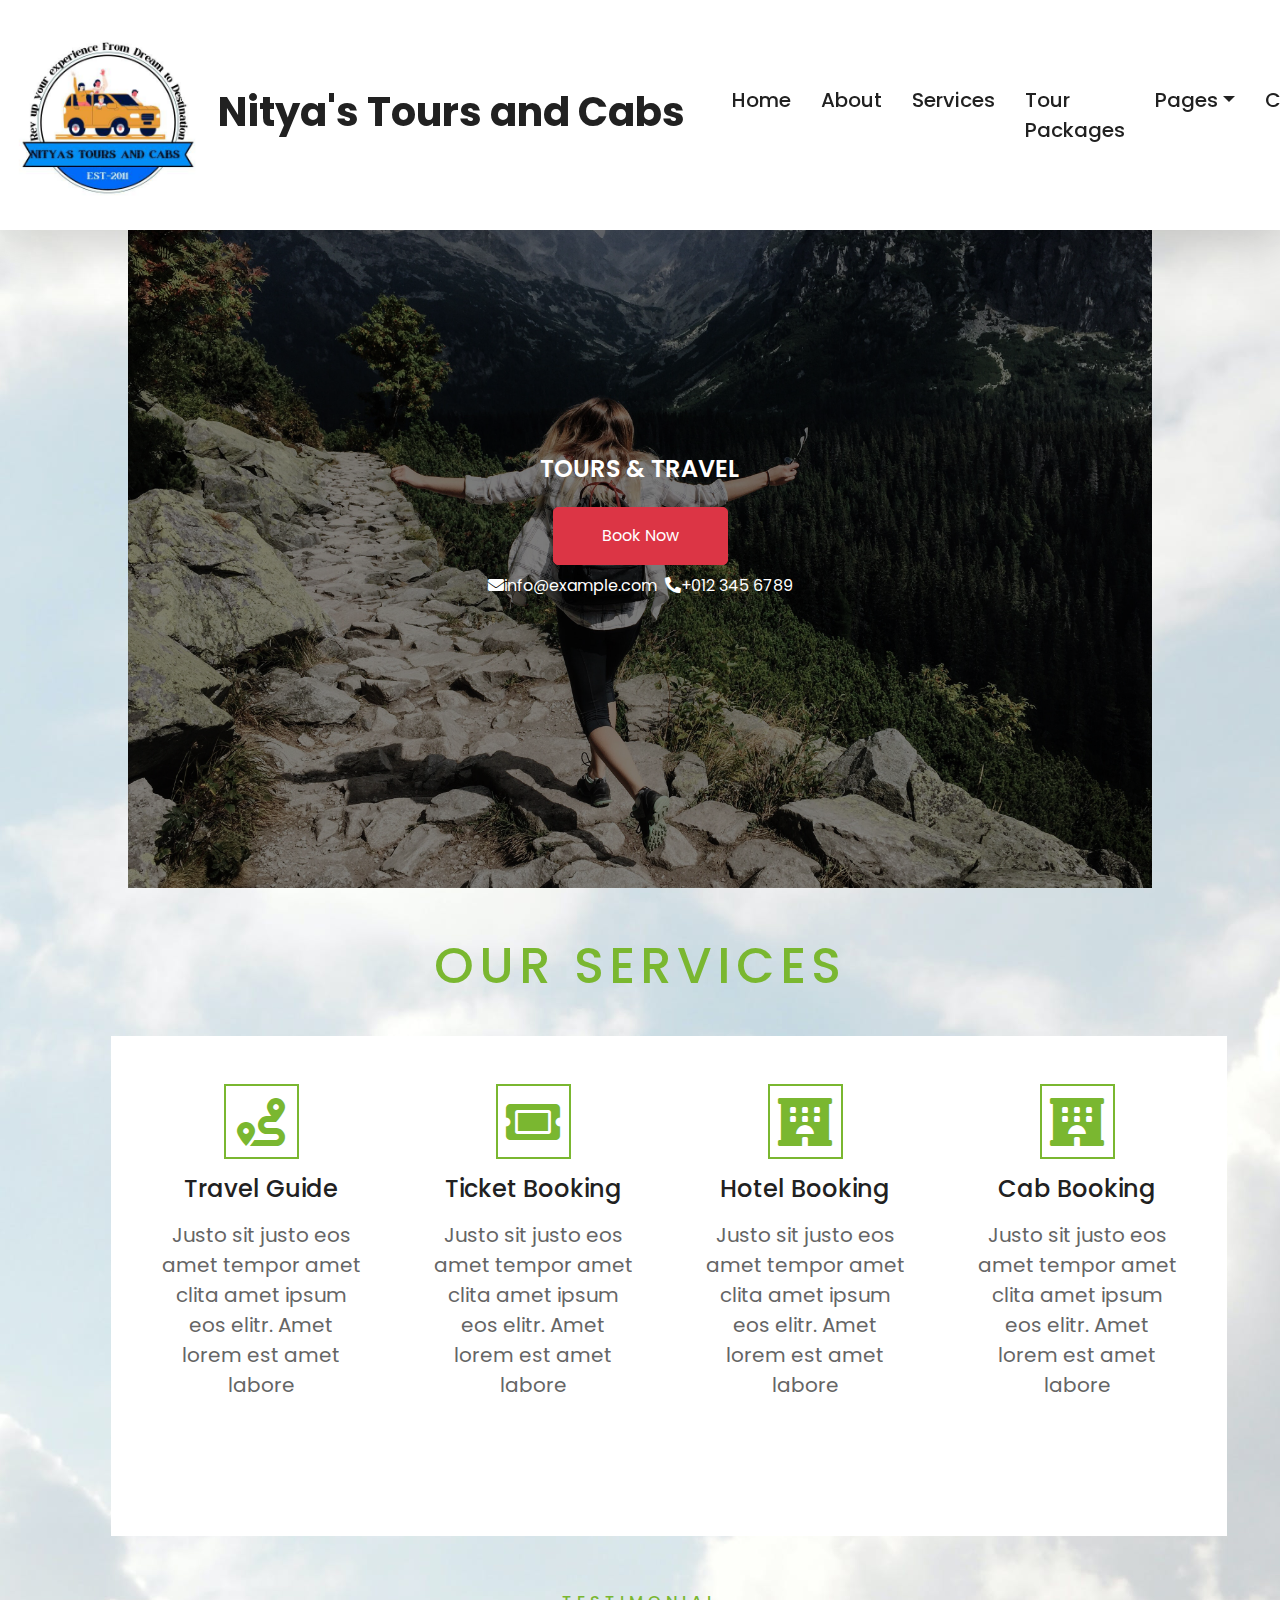
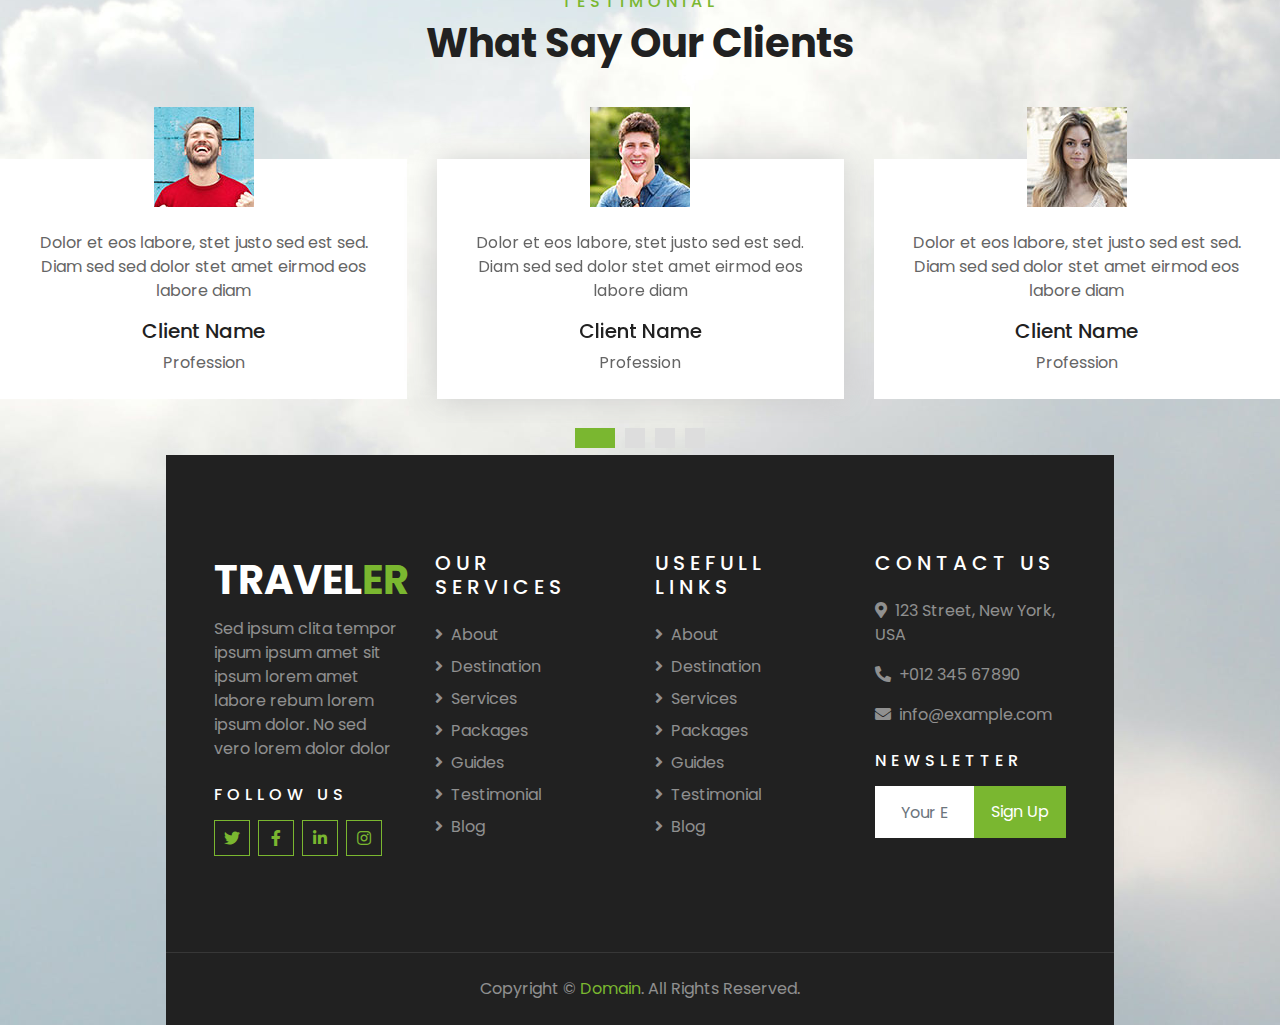
==== commit 9e3e5a09: "updated" ====
--- a/index.html
+++ b/index.html
@@ -72,13 +72,15 @@
 
 
     <!-- Navbar Start -->
-    <div class="container-fluid position-relative nav-bar p-0">
-        
+    <div class="container-fluid-t position-relative nav-bar p-0" >
+     
         <div  style="z-index: 9;">
+            
             <nav class="navbar navbar-expand-lg bg-light navbar-light shadow-lg py-3 py-lg-0 pl-3 pl-lg-5"  style="z-index: 9;">
+                
                 <a href="" class="navbar-brand">
                    
-                    <h1 class="m-0 text-primary"><span class="text-dark"><img  src="img/nitya.jpg" width="220px" height="220px" alt="Image">Nitya's Tours and Cabs</h1>
+                    <h1 class="m-0 text-primary"><span class="text-dark"><img  src="img/nitya.jpg" style="width: 220px; height: 220px; margin-left: -50px;" alt="Image"  >Nitya's Tours and Cabs</h1>
 
                 </a>
                 <button type="button" class="navbar-toggler" data-toggle="collapse" data-target="#navbarCollapse">
@@ -261,14 +263,14 @@
     <!-- Destination Start -->
     
 
-    <div class="container-fluid py-5">
+    <div class="container-fluid-m py-5">
         <div class="text-center mb-3 pb-3">
             <h6 class="text-primary text-uppercase" style="letter-spacing: 5px; font-size: 50px;">Our Services</h6>
         </div>
         <div class="row">
             <!-- Services Content Here -->
             <div class="col-lg-3 col-md-6 mb-2">
-                <div class="service-item bg-white text-center mb-0 py-5 px-5" style="width: 350px; height: 500px;">
+                <div class="service-item bg-white text-center mb-0 py-5 px-5" style="width: 300px; height: 500px;">
     
                 
                     <i class="fa fa-route mx-auto mb-3" style="font-size: 48px;"></i>
@@ -279,22 +281,22 @@
             
             
             <div class="col-lg-3 col-md-6 mb-2">
-                <div class="service-item bg-white text-center mb-0 py-5 px-5" style="width: 350px; height: 500px;">
+                <div class="service-item bg-white text-center mb-0 py-5 px-5" style="width: 300px; height: 500px;">
                     <i class="fa fa-2x fa-ticket-alt mx-auto mb-3"style="font-size: 48px;"></i>
                     <h5 class="mb-3" style="font-size: 24px;">Ticket Booking</h5>
     
-                    <p class="m-0"style="font-size: 20px;">Justo sit justo eos amet tempor amet clita amet ipsum eos elitr. Amet lorem est amet labore</p>
+                    <p class="m-0"style="font-size: 20px ;">Justo sit justo eos amet tempor amet clita amet ipsum eos elitr. Amet lorem est amet labore</p>
                 </div>
             </div>
             <div class="col-lg-3 col-md-6 mb-2">
-                <div class="service-item bg-white text-center mb-0 py-5 px-5" style="width: 350px; height: 500px;">
+                <div class="service-item bg-white text-center mb-0 py-5 px-5" style="width: 300px; height: 500px;">
                     <i class="fa fa-2x fa-hotel mx-auto mb-3"style="font-size: 48px;"></i>
                     <h5 class="mb-3" style="font-size: 24px;">Hotel Booking</h5>
                     <p class="m-0"style="font-size: 20px;">Justo sit justo eos amet tempor amet clita amet ipsum eos elitr. Amet lorem est amet labore</p>
                 </div>
             </div>
             <div class="col-lg-3 col-md-6 mb-2">
-                <div class="service-item bg-white text-center mb-0 py-5 px-5" style="width: 350px; height: 500px;">
+                <div class="service-item bg-white text-center mb-0 py-5 px-5" style="width: 300px; height: 500px;">
                     <i class="fa fa-2x fa-hotel mx-auto mb-3"style="font-size: 48px;"></i>
                     <h5 class="mb-3"style="font-size: 24px;">Cab Booking</h5>
                     <p class="m-0"style="font-size: 20px;">Justo sit justo eos amet tempor amet clita amet ipsum eos elitr. Amet lorem est amet labore</p>
@@ -689,7 +691,7 @@
 
 
     <!-- Footer Start -->
-    <div class="container-fluid bg-dark text-white-50 py-5 px-sm-3 px-lg-5 ">
+    <div class="container-fluid-l bg-dark text-white-50 py-5 px-sm-3 px-lg-5 ">
         <div class="row pt-5">
             <div class="col-lg-3 col-md-6 mb-5">
                 <a href="" class="navbar-brand">
@@ -745,7 +747,7 @@
             </div>
         </div>
     </div>
-    <div class="container-fluid bg-dark text-white border-top py-4 px-sm-3 px-md-5" style="border-color: rgba(256, 256, 256, .1) !important;">
+    <div class="container-fluid-l bg-dark text-white border-top py-4 px-sm-3 px-md-5" style="border-color: rgba(256, 256, 256, .1) !important;">
         <div class="row">
             <div class="col-lg-12 text-center text-md-left mb-3 mb-md-0">
                 <p class="m-0 text-white-50 text-center">Copyright &copy; <a href="#">Domain</a>. All Rights Reserved.</a>
--- a/css/style.css
+++ b/css/style.css
@@ -518,7 +518,7 @@
 .blockquote-footer {
   display: block;
   font-size: 80%;
-  color: #6c757d;
+  color: #524f4f;
 }
 
 .blockquote-footer::before {
@@ -591,6 +591,8 @@
   max-height: 340px;
   overflow-y: scroll;
 }
+
+
 
 .container,
 .container-fluid,
@@ -599,6 +601,29 @@
 .container-lg,
 .container-xl {
   width: 100%;
+  padding-right: 15px;
+  padding-left: 15px;
+  margin-right: auto;
+  margin-left: auto;
+}
+.container-fluid-t{
+  
+  width: 100%;
+  padding-right: 15px;
+  padding-left: 15px;
+  margin-right: auto;
+  margin-left: auto;
+}
+.container-fluid-l{
+  width: 74%;
+  padding-right: 15px;
+  padding-left: 15px;
+  margin-right: auto;
+  margin-left: auto;
+  height: 5%;
+}
+.container-fluid-m{
+  width: 85%;
   padding-right: 15px;
   padding-left: 15px;
   margin-right: auto;
@@ -3972,6 +3997,7 @@
 .nav-tabs .dropdown-menu {
   margin-top: -1px;
 }
+
 
 .nav-pills .nav-link.active,
 .nav-pills .show > .nav-link {
@@ -5839,12 +5865,13 @@
 .carousel.pointer-event {
   touch-action: pan-y;
 }
-
 .carousel-inner {
   position: relative;
-  width: 100%;
+  width: 80%;
   overflow: hidden;
-}
+  margin: 0 auto; 
+}
+
 
 .carousel-inner::after {
   display: block;
